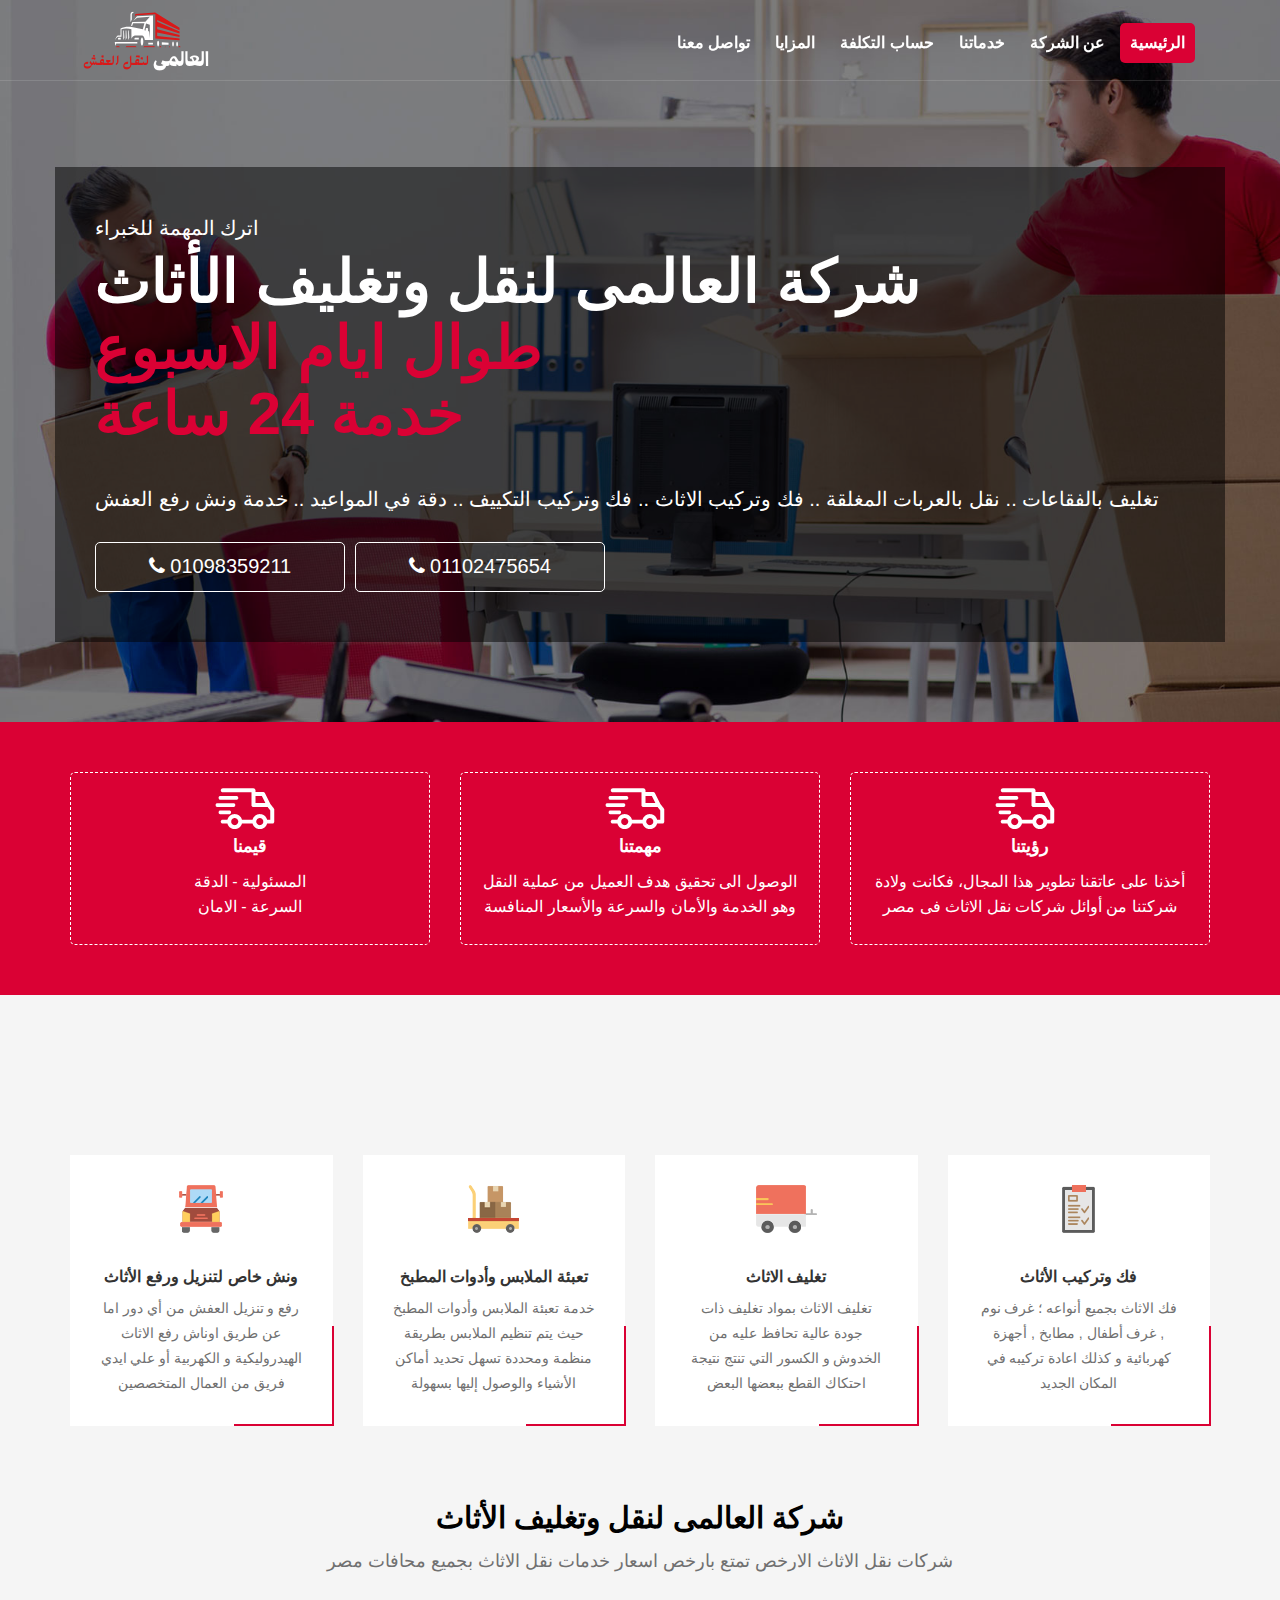
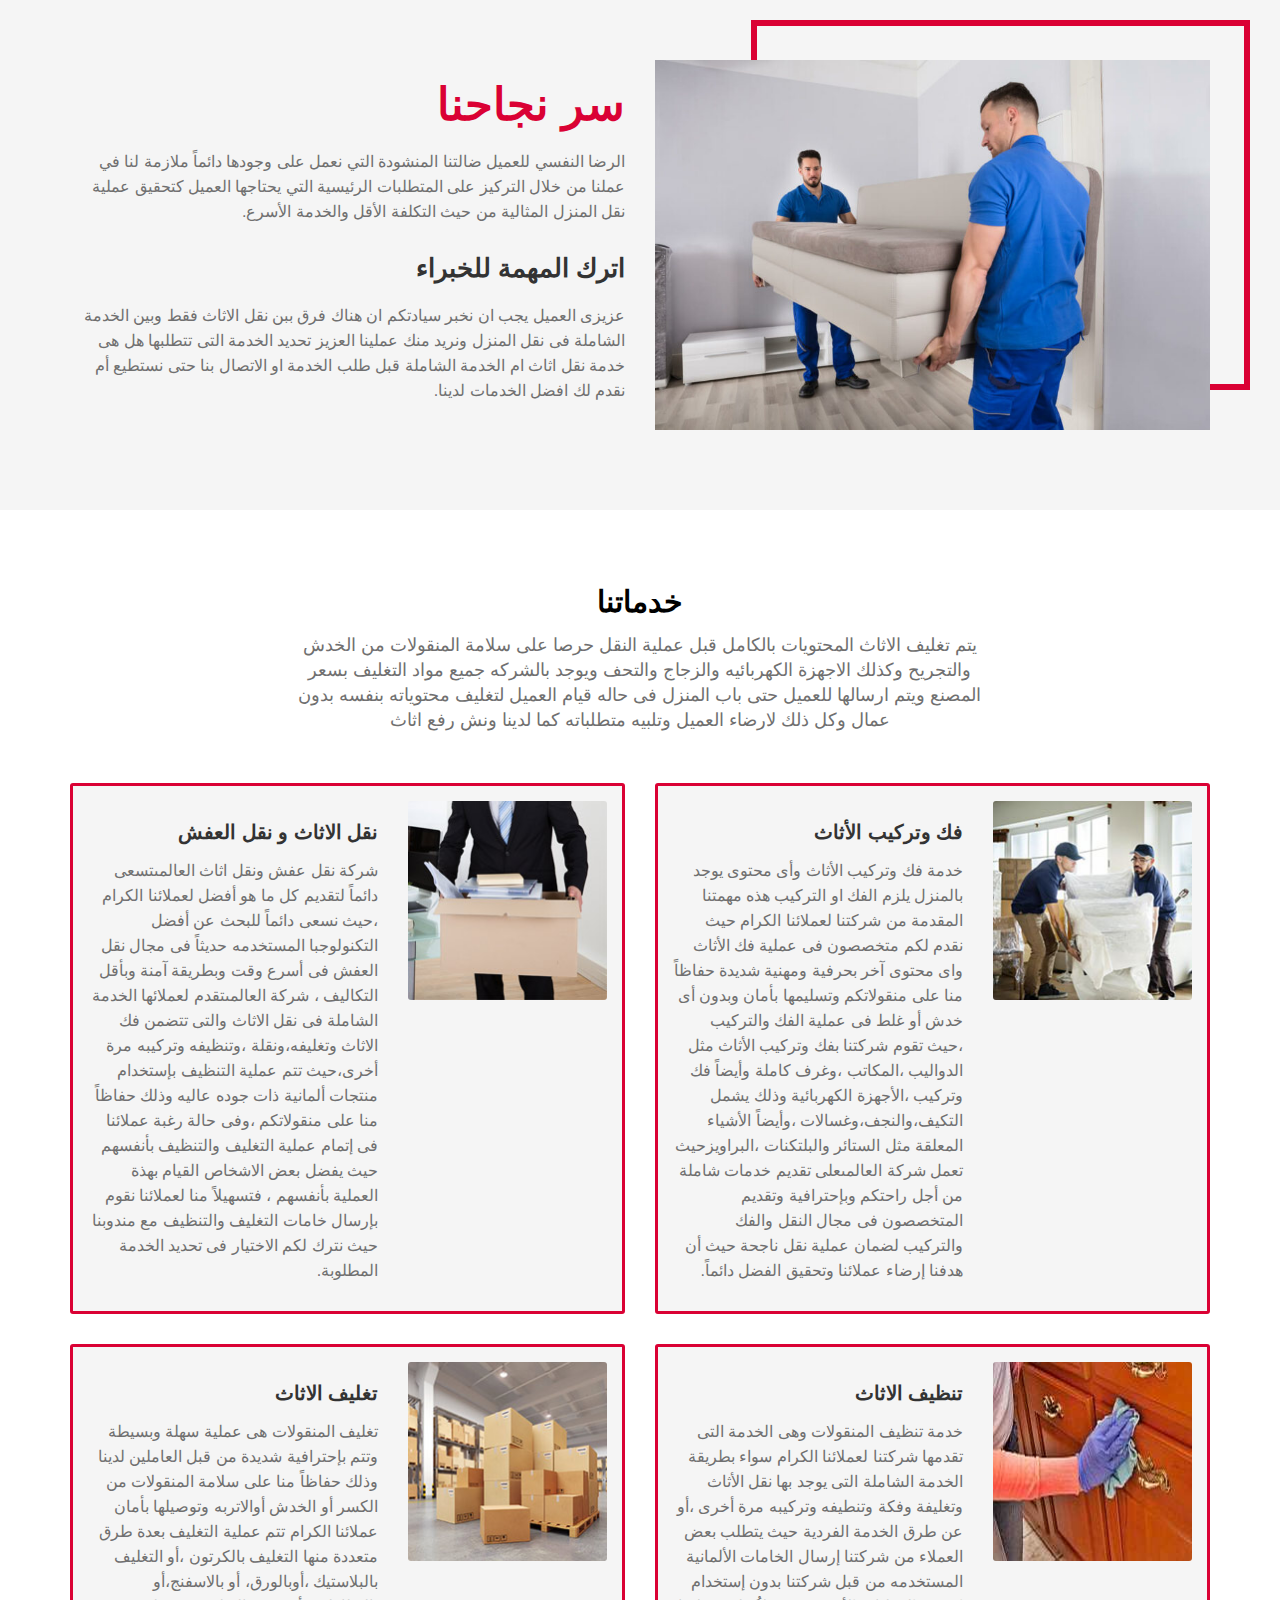
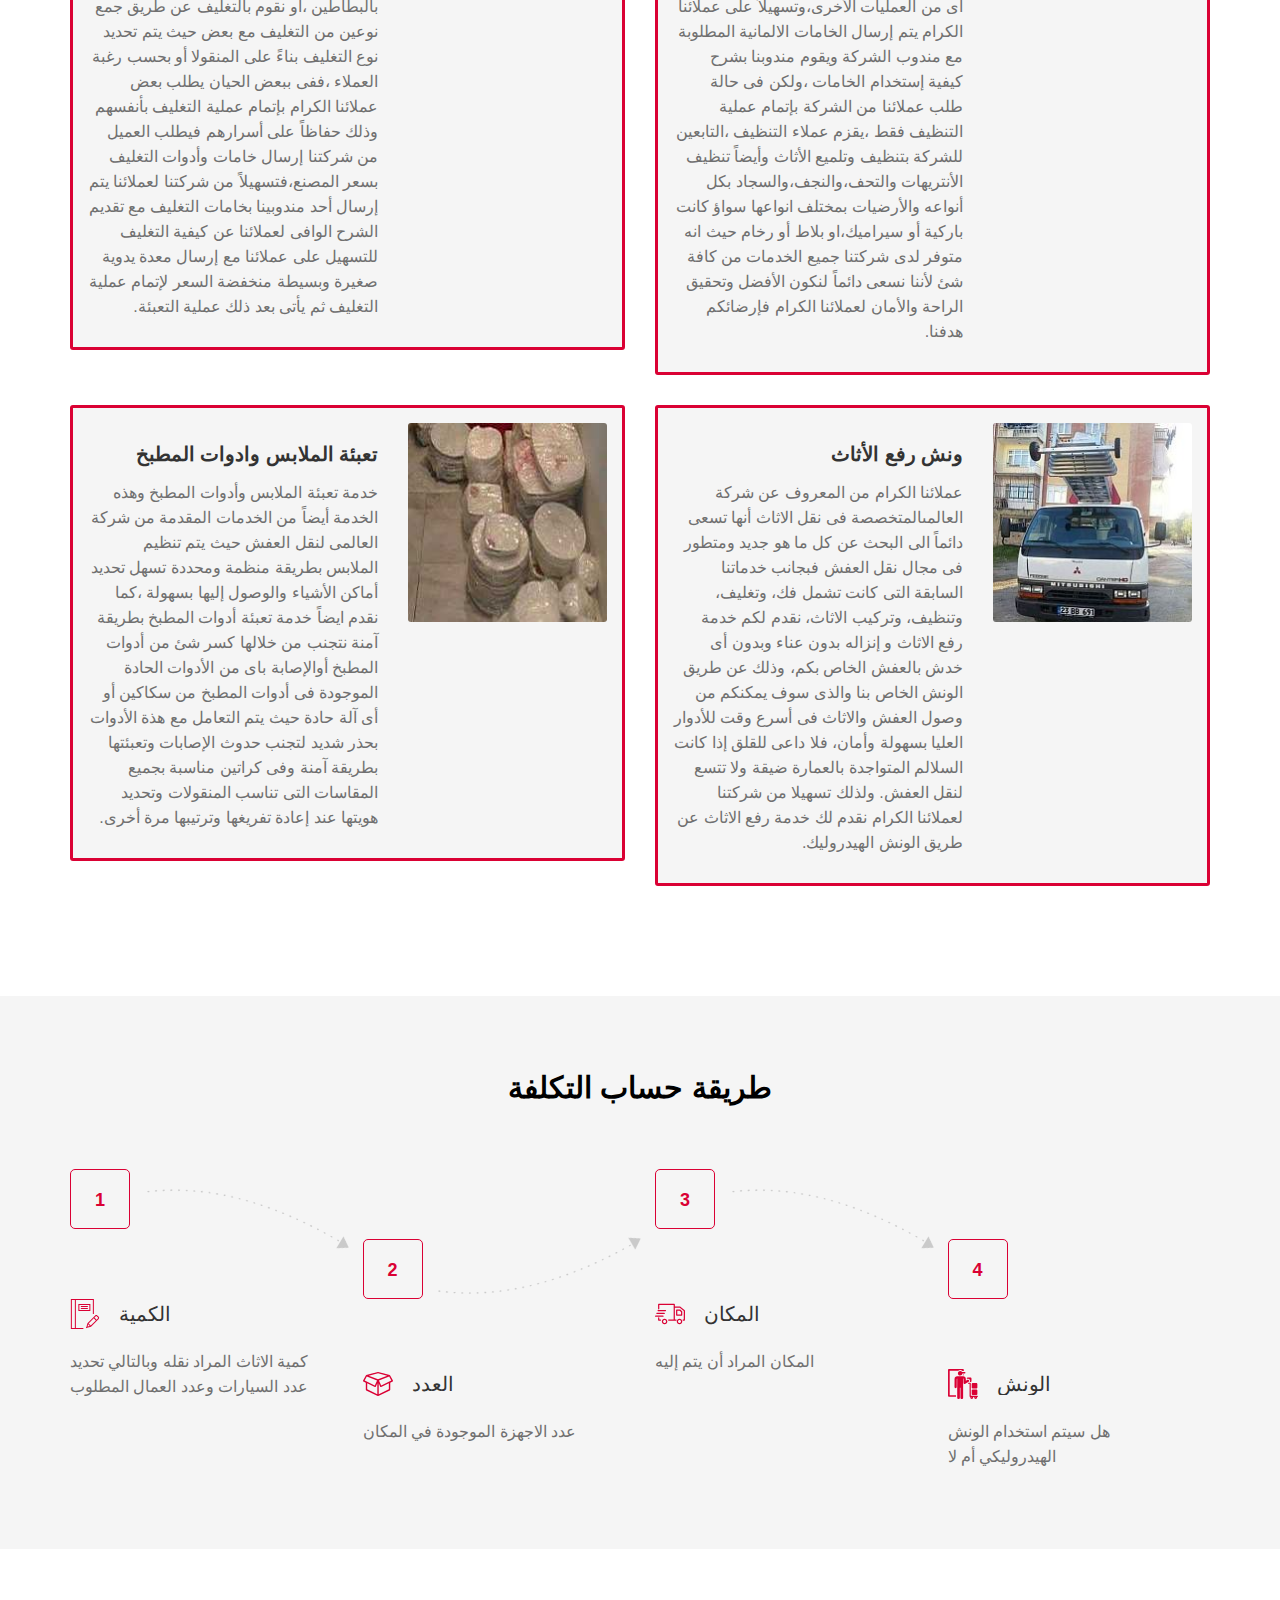
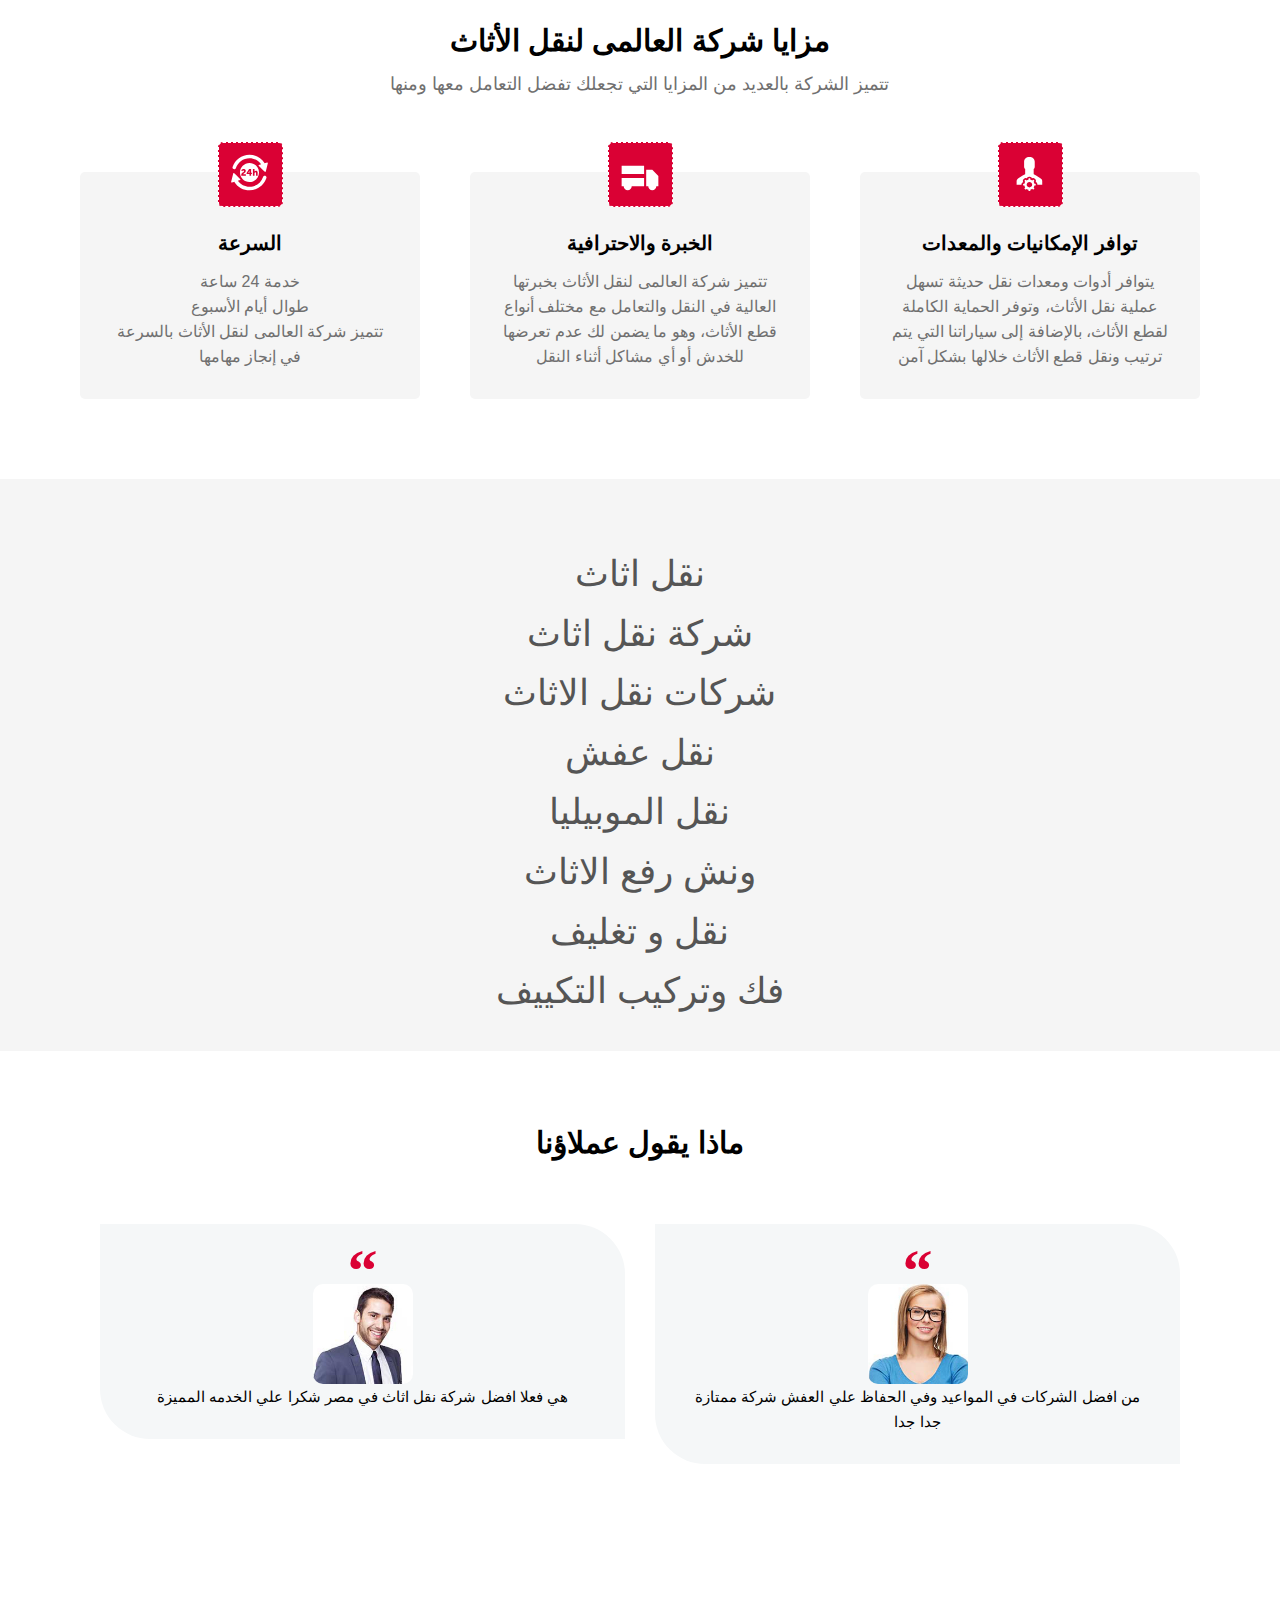
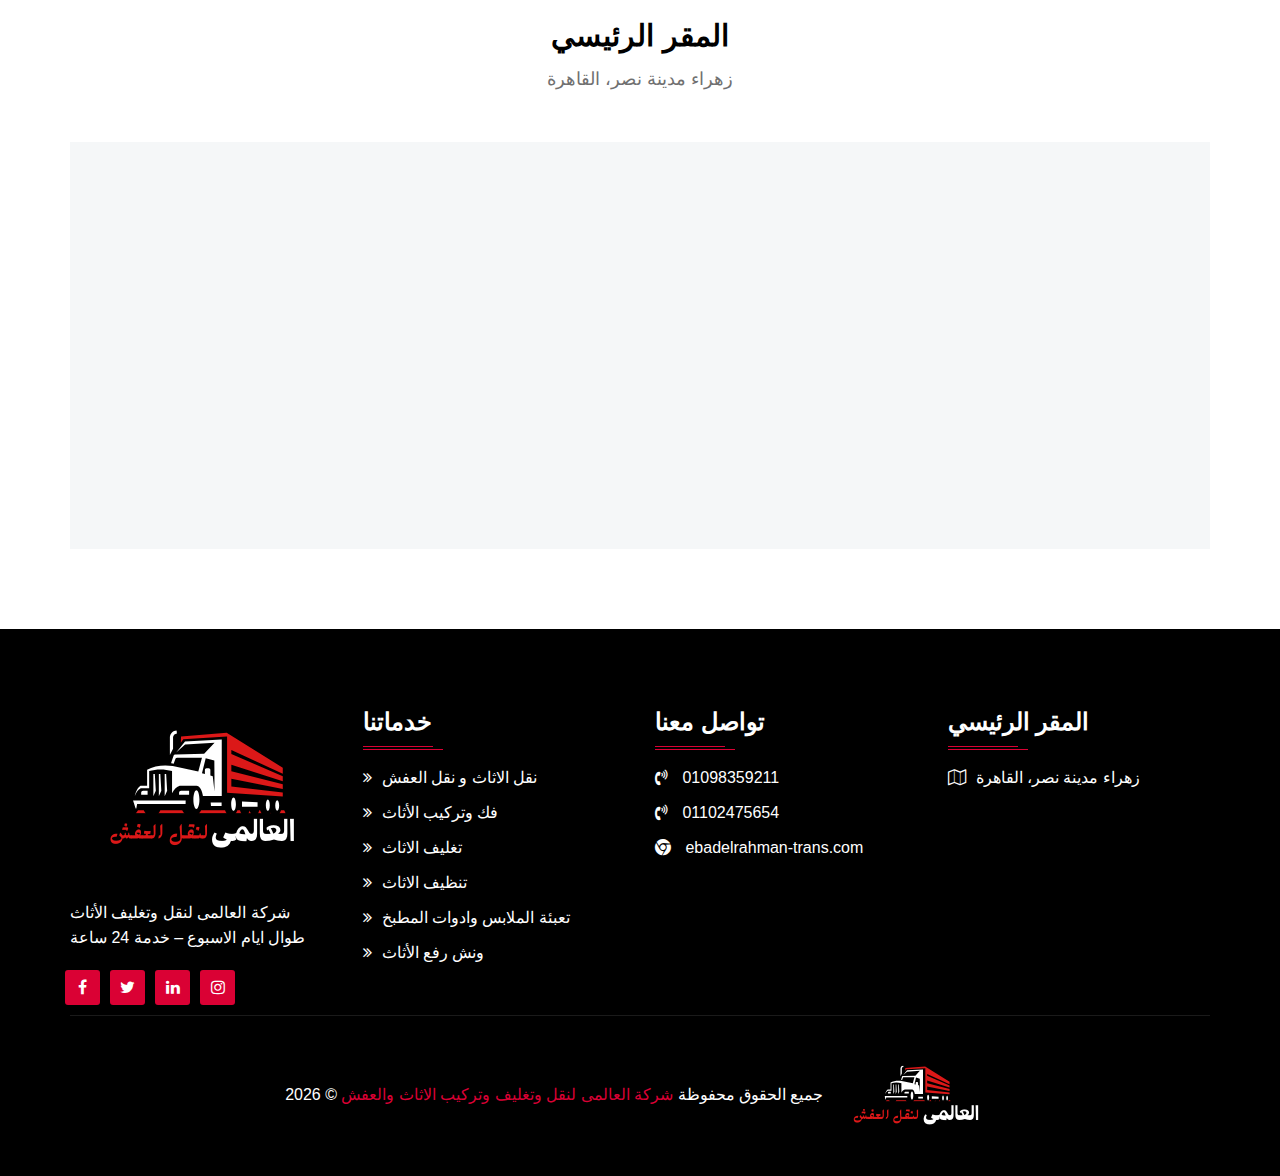
==== index.htm @ f68098e0 "commit" ====
﻿<!DOCTYPE html>
<!--[if IE 8]> <html lang="en" class="ie8 no-js"> <![endif]-->
<!--[if IE 9]> <html lang="en" class="ie9 no-js"> <![endif]-->
<!--[if !IE]><!-->
<html lang="ar">
<!--<![endif]-->
<!-- BEGIN HEAD -->
<head>
    <meta charset="utf-8">
    <title>شركة العالمى لنقل وتغليف الأثاث</title>
    <meta content="width=device-width, initial-scale=1.0" name="viewport">
    <meta name="keywords" content="نقل اثاث, شركة نقل اثاث, شركات نقل اثاث, نقل اثاث مصر, شركة شحن, شركات الشحن, نقل عفش, نقل و تغليف">
    <meta name="description" content="نقل اثاث شركة العالمىمن أوائل الشركات المتخصصة والمدربة على نقل الاثاث باحترافية شديدة لتقديم ما هو أفضل لعملائنا الكرام وتسليم المنقولات بسلام و أمان تام">
    <meta name="author" content="">
    <meta name="MobileOptimized" content="320">
    <!--srart theme style -->
    <link href="css/bootstrap.css" rel="stylesheet" type="text/css">
    <link href="css/bootstrap-datepicker.min.css" rel="stylesheet" type="text/css">
    <link href="css/animate.css" rel="stylesheet" type="text/css">
    <link href="css-1?family=Cairo" rel="stylesheet">
    <link href="css/font-awesome.css" rel="stylesheet" type="text/css">
    <link href="css/fonts.css" rel="stylesheet" type="text/css">
    <link href="js/plugins/owl/owl.carousel.css" rel="stylesheet" type="text/css">
    <link href="js/plugins/magnific_popup/magnific-popup.css" rel="stylesheet" type="text/css">
    <link href="css/style.css" rel="stylesheet" type="text/css">
    <!-- end theme style -->
    <!-- favicon links -->
    <link rel="shortcut icon" type="image/png" href="images/favicon.png">
</head>
<body>
 
  
    <div id="mv_preloader_wrapper">
        <div id="mv_preloader_box">
            <div class="sk-cube-grid">
                <div class="sk-cube sk-cube1"></div>
                <div class="sk-cube sk-cube2"></div>
                <div class="sk-cube sk-cube3"></div>
                <div class="sk-cube sk-cube4"></div>
                <div class="sk-cube sk-cube5"></div>
                <div class="sk-cube sk-cube6"></div>
                <div class="sk-cube sk-cube7"></div>
                <div class="sk-cube sk-cube8"></div>
                <div class="sk-cube sk-cube9"></div>
            </div>
        </div>
    </div>
    <div class="mv_mainwrapper">
        <div class="mv_topheader">
            <div class="container">
                <div class="row">
                    <div class="col-lg-4 col-md-4 col-sm-4 col-xs-12">
                        <div class="mv_logo">
                            <a href="#"><img src="images/logo.png" class="img-responsive" alt="movers-and-packers-logo"></a>
                            <button type="button" class="navbar-toggle collapsed" data-toggle="collapse" data-target="#bs-example-navbar-collapse-1" aria-expanded="false">
                                <span class="sr-only">Toggle navigation</span>
                                <span class="icon-bar"></span>
                                <span class="icon-bar"></span>
                                <span class="icon-bar"></span>
                            </button>
                        </div>
                    </div>
                    <div class="col-lg-8 col-md-8 col-sm-8 col-xs-12">
                        <div class="mv_menu">
                            <div class="collapse navbar-collapse" id="bs-example-navbar-collapse-1">
                                <ul class="nav navbar-nav">
                                    <li><a href='0' class="active">الرئيسية </a></li>
                                    <li><a href='1'>عن الشركة</a></li>
                                    <li><a href='2'>خدماتنا</a></li>
                                    <li><a href='3'>حساب التكلفة</a></li>
                                    <li><a href='4'>المزايا</a></li>
                                    <li><a href='6'>تواصل معنا</a></li>
                                </ul>
                            </div>
                        </div>
                    </div>
                </div>
            </div>
        </div>
        <div class="mv_bindsection" data-scroll-index='0'>
            <div class="mv_mainslider">
                <div class="mv_sliderdata">
                    <div class="container">
                        <div class="mv_sliderdata_inner">
                            <h4>
                                اترك المهمة للخبراء
                            </h4>
                            <h2>شركة العالمى لنقل وتغليف الأثاث<br> <span> طوال ايام الاسبوع<br>خدمة 24 ساعة </span></h2>
                            <p>
                                تغليف بالفقاعات .. نقل بالعربات المغلقة .. فك وتركيب الاثاث ..
                                فك وتركيب التكييف .. دقة في المواعيد .. خدمة ونش رفع العفش
                            </p>
                        </div>
                        <div class="mv_freecall_wrapper">
                            <div class="mv_contactdiv">
                                <span class="mv_transparent_btn"><i class="fa fa-phone"></i> <a href="tel:01098359211">01098359211</a></span>
                                <span class="mv_transparent_btn"><i class="fa fa-phone"></i> <a href="tel:01102475654">01102475654</a></span>
                            </div>
                        </div>
                    </div>
                </div>
            </div>
        </div>
        <div class="banner_sec2">
            <div class="container">
                <div class="row">
                    <div class="col-lg-4 col-md-4 col-sm-4 col-xs-12">
                        <div class="banner_sec_head">
                            <div class="banner_sec">
                                <div class="banner_sec1">
                                    <img src="images/car.png" alt="movers-banner-truck" class="img-responsive">
                                </div>
                                <div class="banner_sec1">
                                    <p>قيمنا</p>
                                </div>
                            </div>
                            <p>
                                المسئولية - الدقة<br>
                                السرعة - الامان
                            </p>
                        </div>
                    </div>
                    <div class="col-lg-4 col-md-4 col-sm-4 col-xs-12">
                        <div class="banner_sec_head">
                            <div class="banner_sec">
                                <div class="banner_sec1">
                                    <img src="images/car.png" alt="movers-banner-airplane" class="img-responsive">
                                </div>
                                <div class="banner_sec1">
                                    <p>مهمتنا</p>
                                </div>
                            </div>
                            <p>
                                الوصول الى تحقيق هدف العميل من عملية النقل وهو الخدمة والأمان والسرعة والأسعار المنافسة
                            </p>
                        </div>
                    </div>
                    <div class="col-lg-4 col-md-4 col-sm-4 col-xs-12">
                        <div class="banner_sec_head">
                            <div class="banner_sec">
                                <div class="banner_sec1">
                                    <img src="images/car.png" alt="movers-banner-ship" class="img-responsive">
                                </div>
                                <div class="banner_sec1">
                                    <p>رؤيتنا</p>
                                </div>
                            </div>
                            <p>
                                أخذنا على عاتقنا تطوير هذا المجال، فكانت ولادة شركتنا من أوائل شركات نقل الاثاث فى مصر
                            </p>
                        </div>
                    </div>
                </div>
            </div>
        </div>
        <div class="mv_banner_section">
            <div class="container">
                <div class="mv_banner_wrapper">
                    <div class="row">
                        <div class="col-lg-3 col-md-3 col-sm-6">
                            <div class="wrapper_sec1">
                                <img src="images/s4.png" alt="movers-shipment2" class="img-responsive">
                                <h2>ونش خاص لتنزيل ورفع الأثاث</h2>
                                <p>رفع و تنزيل العفش من أي دور اما عن طريق اوناش رفع الاثاث الهيدروليكية و الكهربية أو علي ايدي فريق من العمال المتخصصين</p>
                            </div>
                        </div>
                        <div class="col-lg-3 col-md-3 col-sm-6">
                            <div class="wrapper_sec1">
                                <img src="images/s1.png" alt="movers-shipment1" class="img-responsive">
                                <h2>تعبئة الملابس وأدوات المطبخ</h2>
                                <p>خدمة تعبئة الملابس وأدوات المطبخ حيث يتم تنظيم الملابس بطريقة منظمة ومحددة تسهل تحديد أماكن الأشياء والوصول إليها بسهولة</p>
                            </div>
                        </div>
                        <div class="col-lg-3 col-md-3 col-sm-6">
                            <div class="wrapper_sec1">
                                <img src="images/s3.png" alt="movers-shipment3" class="img-responsive">
                                <h2>تغليف الاثاث</h2>
                                <p>تغليف الاثاث بمواد تغليف ذات جودة عالية تحافظ عليه من الخدوش و الكسور التي تنتج نتيجة احتكاك القطع ببعضها البعض</p>
                            </div>
                        </div>
                        <div class="col-lg-3 col-md-3 col-sm-6">
                            <div class="wrapper_sec1">
                                <img src="images/s2.png" alt="movers-shipment4" class="img-responsive">
                                <h2>فك وتركيب الأثاث</h2>
                                <p>فك الاثاث بجميع أنواعه ؛ غرف نوم , غرف أطفال , مطابخ , أجهزة كهربائية و كذلك اعادة تركيبه في المكان الجديد</p>
                            </div>
                        </div>
                    </div>
                </div>
            </div>
        </div>
        <div class="mv_lightgray_wrapper" data-scroll-index='1'>
            <div class="container">
                <div class="row">
                    <div class="col-lg-8 col-md-8 col-sm-12 col-xs-12 col-lg-offset-2 col-md-offset-2">
                        <div class="mv_page_heading">
                            <h3>شركة العالمى لنقل وتغليف الأثاث</h3>
                            <p class="m_b_5">
                                شركات نقل الاثاث الارخص تمتع بارخص اسعار خدمات نقل الاثاث بجميع محافات مصر
                            </p>
                        </div>
                    </div>
                </div>
                <div class="row">
                    <div class="col-lg-6 col-md-6 col-sm-12 col-xs-12">
                        <div class="mv_aboutus1">
                            <h2><span>سر نجاحنا</span></h2>
                            <p>
                                الرضا النفسي للعميل ضالتنا المنشودة التي نعمل على وجودها دائماً ملازمة لنا في عملنا من خلال التركيز على المتطلبات الرئيسية التي يحتاجها العميل كتحقيق عملية نقل المنزل المثالية من حيث التكلفة الأقل والخدمة الأسرع.
                            </p>
                            <h4>اترك المهمة للخبراء</h4>
                            <p>
                                عزيزى العميل يجب ان نخبر سيادتكم ان هناك فرق ببن نقل الاثاث فقط وبين الخدمة الشاملة فى نقل المنزل ونريد منك عملينا العزيز تحديد الخدمة التى تتطلبها هل هى خدمة نقل اثاث ام الخدمة الشاملة قبل طلب الخدمة او الاتصال بنا حتى نستطيع أم نقدم لك افضل الخدمات لدينا.
                            </p>
                        </div>
                    </div>
                    <div class="col-lg-6 col-md-6 col-sm-12 col-xs-12">
                        <div class="mv_aboutus2">
                            <img src="images/about1.jpg" alt="movers-about" class="img-responsive">
                        </div>
                    </div>
                </div>
            </div>
        </div>
        <div class="mv_transparent_wrapper" data-scroll-index='2'>
            <div class="container">
                <div class="row">
                    <div class="col-lg-8 col-md-8 col-sm-12 col-xs-12 col-lg-offset-2 col-md-offset-2">
                        <div class="mv_page_heading">
                            <h3>خدماتنا</h3>
                            <p>يتم تغليف الاثاث  المحتويات بالكامل قبل عملية النقل حرصا على سلامة المنقولات من الخدش والتجريح  وكذلك الاجهزة الكهربائيه والزجاج والتحف ويوجد بالشركه جميع مواد التغليف بسعر المصنع ويتم ارسالها للعميل حتى باب المنزل فى حاله قيام العميل لتغليف محتوياته بنفسه بدون عمال وكل ذلك لارضاء العميل وتلبيه متطلباته كما لدينا ونش رفع اثاث</p>
                        </div>
                    </div>
                </div>
                <div class="row">
                    <div class="col-lg-6 col-md-6 col-sm-12 col-xs-12">
                        <div class="mv_services_div">
                            <div class="col-lg-5 col-md-5 col-sm-5">
                                <div class="mv_service_img">
                                    <img src="images/service1.jpg" class="img-responsive" alt="movers-service1">
                                </div>
                            </div>
                            <div class="col-lg-7 col-md-7 col-sm-7">
                                <div class="mv_service_content">
                                    <h3>نقل الاثاث و نقل العفش</h3>
                                    <p>شركة نقل عفش ونقل اثاث العالمىتسعى دائماً لتقديم كل ما هو أفضل لعملائنا الكرام ،حيث نسعى دائماً للبحث عن أفضل التكنولوجبا المستخدمه حديثاً فى مجال نقل العفش فى أسرع وقت وبطريقة آمنة وبأقل التكاليف ، شركة العالمىتقدم لعملائها الخدمة الشاملة فى نقل الاثاث والتى تتضمن فك الاثاث وتغليفه،ونقلة ،وتنظيفه وتركيبه مرة أخرى،حيث تتم عملية التنظيف بإستخدام منتجات ألمانية ذات جوده عاليه وذلك حفاظاً منا على منقولاتكم ،وفى حالة رغبة عملائنا فى إتمام عملية التغليف والتنظيف بأنفسهم حيث يفضل بعض الاشخاص القيام بهذة العملية بأنفسهم ، فتسهيلاً منا لعملائنا نقوم بإرسال خامات التغليف والتنظيف مع مندوبنا حيث نترك لكم الاختيار فى تحديد الخدمة المطلوبة.</p>
                                </div>
                            </div>
                        </div>
                    </div>
                    <div class="col-lg-6 col-md-6 col-sm-12 col-xs-12">
                        <div class="mv_services_div">
                            <div class="col-lg-5 col-md-5 col-sm-5">
                                <div class="mv_service_img">
                                    <img src="images/service2.jpg" class="img-responsive" alt="movers-service2">
                                </div>
                            </div>
                            <div class="col-lg-7 col-md-7 col-sm-7">
                                <div class="mv_service_content">
                                    <h3>فك وتركيب الأثاث</h3>
                                    <p>
                                        خدمة فك وتركيب الأثاث وأى محتوى يوجد بالمنزل يلزم الفك او التركيب هذه مهمتنا المقدمة من شركتنا لعملائنا الكرام حيث نقدم لكم متخصصون فى عملية فك الأثاث واى محتوى آخر بحرفية ومهنية شديدة حفاظاً منا على منقولاتكم وتسليمها بأمان وبدون أى خدش أو غلط فى عملية الفك والتركيب ،حيث تقوم شركتنا بفك وتركيب الأثاث مثل الدواليب ،المكاتب ،وغرف كاملة وأيضاً فك وتركيب ،الأجهزة الكهربائية وذلك يشمل التكيف،والنجف،وغسالات ،وأيضاً الأشياء المعلقة مثل الستائر والبلتكنات ،البراويزحيث تعمل شركة العالمىعلى تقديم خدمات شاملة من أجل راحتكم وبإحترافية وتقديم المتخصصون فى مجال النقل والفك والتركيب لضمان عملية نقل ناجحة حيث أن هدفنا إرضاء عملائنا وتحقيق الفضل دائماً.
                                    </p>
                                </div>
                            </div>
                        </div>
                    </div>
                    <div class="col-lg-6 col-md-6 col-sm-12 col-xs-12">
                        <div class="mv_services_div mb_3 ">
                            <div class="col-lg-5 col-md-5 col-sm-5">
                                <div class="mv_service_img">
                                    <img src="images/service3.jpg" class="img-responsive" alt="movers-service3">
                                </div>
                            </div>
                            <div class="col-lg-7 col-md-7 col-sm-7">
                                <div class="mv_service_content">
                                    <h3>تغليف الاثاث</h3>
                                    <p>
                                        تغليف المنقولات هى عملية سهلة وبسيطة وتتم بإحترافية شديدة من قبل العاملين لدينا وذلك حفاظاً منا على سلامة المنقولات من الكسر أو الخدش أوالاتربه وتوصيلها بأمان عملائنا الكرام تتم عملية التغليف بعدة طرق متعددة منها التغليف بالكرتون ،أو التغليف بالبلاستيك ،أوبالورق، أو بالاسفنج،أو بالبطاطين ،أو نقوم بالتغليف عن طريق جمع نوعين من التغليف مع بعض حيث يتم تحديد نوع التغليف بناءً على المنقولا أو بحسب رغبة العملاء ،ففى ببعض الحيان يطلب بعض عملائنا الكرام بإتمام عملية التغليف بأنفسهم وذلك حفاظاً على أسرارهم فيطلب العميل من شركتنا إرسال خامات وأدوات التغليف بسعر المصنع،فتسهيلاً من شركتنا لعملائنا يتم إرسال أحد مندوبينا بخامات التغليف مع تقديم الشرح الوافى لعملائنا عن كيفية التغليف للتسهيل على عملائنا مع إرسال معدة يدوية صغيرة وبسيطة منخفضة السعر لإتمام عملية التغليف ثم يأتى بعد ذلك عملية التعبئة.
                                    </p>
                                </div>
                            </div>
                        </div>
                    </div>
                    <div class="col-lg-6 col-md-6 col-sm-12 col-xs-12">
                        <div class="mv_services_div mb_3">
                            <div class="col-lg-5 col-md-5 col-sm-5">
                                <div class="mv_service_img">
                                    <img src="images/service4.jpg" class="img-responsive" alt="movers-service4">
                                </div>
                            </div>
                            <div class="col-lg-7 col-md-7 col-sm-7">
                                <div class="mv_service_content">
                                    <h3>تنظيف الاثاث</h3>
                                    <p>
                                        خدمة تنظيف المنقولات وهى الخدمة التى تقدمها شركتنا لعملائنا الكرام سواء بطريقة الخدمة الشاملة التى يوجد بها نقل الأثاث وتغليفة وفكة وتنطيفه وتركيبه مرة أخرى ،أو عن طرق الخدمة الفردية حيث يتطلب بعض العملاء من شركتنا إرسال الخامات الألمانية المستخدمه من قبل شركتنا بدون إستخدام اى من العمليات الأخرى،وتسهيلاُ على عملائنا الكرام يتم إرسال الخامات الالمانية المطلوبة مع مندوب الشركة ويقوم مندوبنا بشرح كيفية إستخدام الخامات ،ولكن فى حالة طلب عملائنا من الشركة بإتمام عملية التنظيف فقط ،يقزم عملاء التنظيف ،التابعين للشركة بتنظيف وتلميع الأثاث وأيضاً تنظيف الأنتريهات والتحف،والنجف،والسجاد بكل أنواعه والأرضيات بمختلف انواعها سواؤ كانت باركية أو سيراميك،او بلاط أو رخام حيث انه متوفر لدى شركتنا جميع الخدمات من كافة شئ لأننا نسعى دائماً لنكون الأفضل وتحقيق الراحة والأمان لعملائنا الكرام فإرضائكم هدفنا.
                                    </p>
                                </div>
                            </div>
                        </div>
                    </div>
                    <div class="col-lg-6 col-md-6 col-sm-12 col-xs-12">
                        <div class="mv_services_div mb_3">
                            <div class="col-lg-5 col-md-5 col-sm-5">
                                <div class="mv_service_img">
                                    <img src="images/service5.jpg" class="img-responsive" alt="movers-service4">
                                </div>
                            </div>
                            <div class="col-lg-7 col-md-7 col-sm-7">
                                <div class="mv_service_content">
                                    <h3>تعبئة الملابس وادوات المطبخ</h3>
                                    <p>
                                        خدمة تعبئة الملابس وأدوات المطبخ وهذه الخدمة أيضاً من الخدمات المقدمة من شركة العالمى لنقل العفش حيث يتم تنظيم الملابس بطريقة منظمة ومحددة تسهل تحديد أماكن الأشياء والوصول إليها بسهولة ،كما نقدم ايضاً خدمة تعبئة أدوات المطبخ بطريقة آمنة نتجنب من خلالها كسر شئ من أدوات المطبخ أوالإصابة باى من الأدوات الحادة الموجودة فى أدوات المطبخ من سكاكين أو أى آلة حادة حيث يتم التعامل مع هذة الأدوات بحذر شديد لتجنب حدوث الإصابات وتعبئتها بطريقة آمنة وفى كراتين مناسبة بجميع المقاسات التى تناسب المنقولات وتحديد هويتها عند إعادة تفريغها وترتيبها مرة أخرى.
                                    </p>
                                </div>
                            </div>
                        </div>
                    </div>
                    <div class="col-lg-6 col-md-6 col-sm-12 col-xs-12">
                        <div class="mv_services_div mb_3">
                            <div class="col-lg-5 col-md-5 col-sm-5">
                                <div class="mv_service_img">
                                    <img src="images/service6.jpg" class="img-responsive" alt="movers-service4">
                                </div>
                            </div>
                            <div class="col-lg-7 col-md-7 col-sm-7">
                                <div class="mv_service_content">
                                    <h3>ونش رفع الأثاث</h3>
                                    <p>
                                        عملائنا الكرام من المعروف عن شركة العالمىالمتخصصة فى نقل الاثاث أنها تسعى دائماً الى البحث عن كل ما هو جديد ومتطور فى مجال نقل العفش فبجانب خدماتنا السابقة التى كانت تشمل فك، وتغليف، وتنظيف، وتركيب الاثاث، نقدم لكم خدمة رفع الاثاث و إنزاله بدون عناء وبدون أى خدش بالعفش الخاص بكم، وذلك عن طريق الونش الخاص بنا والذى سوف يمكنكم من وصول العفش والاثاث فى أسرع وقت للأدوار العليا بسهولة وأمان، فلا داعى للقلق إذا كانت السلالم المتواجدة بالعمارة ضيقة ولا تتسع لنقل العفش. ولذلك تسهيلا من شركتنا لعملائنا الكرام نقدم لك خدمة رفع الاثاث عن طريق الونش الهيدروليك.
                                    </p>
                                </div>
                            </div>
                        </div>
                    </div>
                </div>
            </div>
        </div>
        <div class="mv_bindsection" data-scroll-index='3'>
            <div class="mv_lightgray_wrapper">
                <div class="container">
                    <div class="row">
                        <div class="col-lg-8 col-md-8 col-sm-12 col-xs-12 col-lg-offset-2 col-md-offset-2">
                            <div class="mv_page_heading">
                                <h3>طريقة حساب التكلفة</h3>
                            </div>
                        </div>
                    </div>
                    <div class="row">
                        <div class="col-lg-3 col-md-3 col-sm-6 col-xs-12 mv_process">
                            <div class="mv_process_innerdiv">
                                <div class="mv_numberdiv mn_no1">
                                    1
                                    <img src="images/line_down.png" alt="movers-process1" class="img-responsive">
                                </div>
                                <div class="clearfix"></div>
                                <div class="mv_sec_bg">
                                    <span>
                                        <svg xmlns="http://www.w3.org/2000/svg" x="0px" y="0px" viewbox="0 0 60 60" width="30px" height="30px">
                                            <g>
                                                <path d="M57.407,35.724l-2.85-2.85c-1.164-1.164-3.057-1.162-4.221,0L34.946,48.265l-2.121,7.779l-0.519,0.519
											c-0.388,0.388-0.389,1.014-0.006,1.405l-0.005,0.02l0.019-0.005c0.194,0.191,0.446,0.288,0.699,0.288
											c0.256,0,0.512-0.098,0.707-0.293l0.52-0.52l7.778-2.121l15.39-15.391C58.572,38.781,58.572,36.888,57.407,35.724z M37.255,48.784
											l10.243-10.243l4.243,4.243L41.498,53.027L37.255,48.784z M36.352,50.71l3.22,3.22l-4.428,1.208L36.352,50.71z M55.993,38.531
											l-2.839,2.839l-4.243-4.242l2.839-2.839c0.385-0.385,1.01-0.384,1.394-0.001l2.85,2.85C56.378,37.521,56.378,38.147,55.993,38.531z
											"></path>
                                                <path d="M11.719,2h34v28h2V0h-36h-10v60h10h15v-2h-15V2z M3.719,58V2h6v56H3.719z"></path>
                                                <path d="M40.719,24V10h-24v14H40.719z M18.719,12h20v10h-20V12z"></path>
                                                <rect x="21.719" y="14" width="14" height="2"></rect>
                                                <rect x="21.719" y="18" width="14" height="2"></rect>
                                            </g>
                                        </svg>
                                    </span>
                                    <h3>الكمية</h3>
                                    <p>كمية الاثاث المراد نقله وبالتالي تحديد عدد السيارات وعدد العمال المطلوب</p>
                                </div>
                            </div>
                        </div>
                        <div class="col-lg-3 col-md-3 col-sm-6 col-xs-12 mv_process">
                            <div class="mv_process_innerdiv">
                                <div class="mv_numberdiv mn_no2">
                                    2
                                    <img src="images/line_up.png" alt="movers-process2" class="img-responsive">
                                </div>
                                <div class="clearfix"></div>
                                <div class="mv_sec_bg">
                                    <span>
                                        <svg xmlns="http://www.w3.org/2000/svg" x="0px" y="0px" viewbox="0 0 491 491" width="30px" height="30px">
                                            <path d="M489.658,189.942l-45.205-85.169c-1.534-2.889-4.147-4.877-7.108-5.693c-0.02-0.005-0.032-0.012-0.053-0.018L248.97,48.229
										c-1.958-0.527-4.021-0.53-5.98-0.004L53.721,99.058c-0.021,0.006-0.035,0.013-0.057,0.019c-2.966,0.814-5.583,2.804-7.118,5.696
										L1.342,189.942c-1.473,2.776-1.746,6.034-0.756,9.016c0.99,2.982,3.158,5.43,5.999,6.772l39.331,18.592v116.344
										c0,4.414,2.526,8.439,6.502,10.356l188.557,91.002c1.584,0.765,3.293,1.143,4.997,1.143c1.691,0,3.372-0.389,4.927-1.127
										c0.025-0.006,0.049-0.005,0.072-0.017l188.557-91.002c3.976-1.918,6.502-5.942,6.502-10.356V224.332c0-0.15-0.017-0.297-0.022-0.445
										l38.408-18.156c2.841-1.343,5.009-3.79,5.999-6.772C491.404,195.975,491.131,192.719,489.658,189.942z M245.965,71.241
										l150.587,40.647L245.5,167.87L94.52,111.916L245.965,71.241z M62.144,124.445l167.892,62.223l-36.977,81.771L27.306,190.085
										L62.144,124.445z M68.916,333.447v-98.252l124.887,59.035c1.552,0.734,3.232,1.104,4.915,1.104c1.341,0,2.685-0.234,3.968-0.706
										c2.895-1.064,5.24-3.246,6.511-6.056l25.276-55.896v180.673L68.916,333.447z M423.029,333.447l-165.557,79.902V234.767
										l24.331,53.805c1.271,2.81,3.616,4.991,6.511,6.056c1.283,0.472,2.627,0.706,3.968,0.706c1.684,0,3.363-0.369,4.915-1.104
										l125.832-59.482V333.447z M297.941,268.438l-36.978-81.771l167.892-62.223l34.839,65.64L297.941,268.438z"></path>
                                        </svg>
                                    </span>
                                    <h3>العدد</h3>
                                    <p>عدد الاجهزة الموجودة في المكان</p>
                                </div>
                            </div>
                        </div>
                        <div class="col-lg-3 col-md-3 col-sm-6 col-xs-12 mv_process">
                            <div class="mv_process_innerdiv">
                                <div class="mv_numberdiv mn_no1">
                                    3
                                    <img src="images/line_down.png" alt="movers-process3" class="img-responsive">
                                </div>
                                <div class="clearfix"></div>
                                <div class="mv_sec_bg">
                                    <span>
                                        <svg xmlns="http://www.w3.org/2000/svg" x="0px" y="0px" viewbox="0 0 491.1 491.1" width="30px" height="30px">
                                            <path transform="translate(0 -540.36)" d="M401.5,863.31c-12,0-23.4,4.7-32,13.2c-8.6,8.6-13.4,19.8-13.4,31.8s4.7,23.2,13.4,31.8
										c8.7,8.5,20,13.2,32,13.2c24.6,0,44.6-20.2,44.6-45S426.1,863.31,401.5,863.31z M401.5,933.31c-13.8,0-25.4-11.4-25.4-25
										s11.6-25,25.4-25c13.6,0,24.6,11.2,24.6,25S415.1,933.31,401.5,933.31z M413.1,713.41c-1.8-1.7-4.2-2.6-6.7-2.6h-51.3
										c-5.5,0-10,4.5-10,10v82c0,5.5,4.5,10,10,10h81.4c5.5,0,10-4.5,10-10v-54.9c0-2.8-1.2-5.5-3.3-7.4L413.1,713.41z M426.5,792.81
										h-61.4v-62.1h37.4l24,21.6V792.81z M157.3,863.31c-12,0-23.4,4.7-32,13.2c-8.6,8.6-13.4,19.8-13.4,31.8s4.7,23.2,13.4,31.8
										c8.7,8.5,20,13.2,32,13.2c24.6,0,44.6-20.2,44.6-45S181.9,863.31,157.3,863.31z M157.3,933.31c-13.8,0-25.4-11.4-25.4-25
										s11.6-25,25.4-25c13.6,0,24.6,11.2,24.6,25S170.9,933.31,157.3,933.31z M90.6,875.61H70.5v-26.6c0-5.5-4.5-10-10-10s-10,4.5-10,10
										v36.6c0,5.5,4.5,10,10,10h30.1c5.5,0,10-4.5,10-10S96.1,875.61,90.6,875.61z M141.3,821.11c0-5.5-4.5-10-10-10H10
										c-5.5,0-10,4.5-10,10s4.5,10,10,10h121.3C136.8,831.11,141.3,826.71,141.3,821.11z M30.3,785.01l121.3,0.7c5.5,0,10-4.4,10.1-9.9
										c0.1-5.6-4.4-10.1-9.9-10.1l-121.3-0.7c-0.1,0-0.1,0-0.1,0c-5.5,0-10,4.4-10,9.9C20.3,780.51,24.8,785.01,30.3,785.01z M50.7,739.61
										H172c5.5,0,10-4.5,10-10s-4.5-10-10-10H50.7c-5.5,0-10,4.5-10,10S45.2,739.61,50.7,739.61z M487.4,726.11L487.4,726.11l-71.6-59.3
										c-1.8-1.5-4-2.3-6.4-2.3h-84.2v-36c0-5.5-4.5-10-10-10H60.5c-5.5,0-10,4.5-10,10v73.2c0,5.5,4.5,10,10,10s10-4.5,10-10v-63.2h234.8
										v237.1h-82c-5.5,0-10,4.5-10,10s4.5,10,10,10h122.1c5.5,0,10-4.5,10-10s-4.5-10-10-10h-20.1v-191.1h80.6l65.2,54l-0.7,136.9H460
										c-5.5,0-10,4.5-10,10s4.5,10,10,10h20.3c5.5,0,10-4.4,10-9.9l0.8-151.6C491,730.91,489.7,728.01,487.4,726.11z"></path>
                                        </svg>
                                    </span>
                                    <h3>المكان</h3>
                                    <p>المكان المراد أن يتم  إليه</p>
                                </div>
                            </div>
                        </div>
                        <div class="col-lg-3 col-md-3 col-sm-6 col-xs-12 mv_process">
                            <div class="mv_process_innerdiv">
                                <div class="mv_numberdiv mn_no2">
                                    4
                                </div>
                                <div class="clearfix"></div>
                                <div class="mv_sec_bg">
                                    <span>
                                        <svg xmlns="http://www.w3.org/2000/svg" x="0px" y="0px" viewbox="0 0 299.066 299.066" width="30px" height="30px">
                                            <g id="XMLID_1291_">
                                                <g>
                                                    <g>
                                                        <path d="M151.339,63.214c2.213,0,4.376,0.214,6.479,0.606v-8.174h-7.088c-1.299,2.759-2.98,5.303-4.972,7.568H151.339z"></path>
                                                        <path d="M16.963,16.624h84.746c5.477-4.302,12.371-6.877,19.86-6.877c8.784,0,16.755,3.537,22.573,9.258h13.677V8.312
													c0-4.59-3.721-8.312-8.312-8.312H8.651C4.06,0,0.339,3.722,0.339,8.312V269.07c0,4.59,3.721,8.312,8.312,8.312h70.97v-16.624
													H16.963V16.624z"></path>
                                                        <path d="M217.413,106.681c4.818,7.73,3.908,17.403-1.572,24.071h7.896c5.791,0,10.484-4.694,10.484-10.485V94.832
													c0-5.791-4.694-10.484-10.484-10.484h-25.435c-5.791,0-10.485,4.694-10.485,10.484v5.925
													C199.726,93.333,211.846,97.75,217.413,106.681z"></path>
                                                        <path d="M209.302,111.738c-3.249-5.212-10.11-6.808-15.327-3.556l-16.208,10.103l-0.099-19.712
													c-0.072-14.446-11.884-26.198-26.33-26.198c-7.359,0-52.458,0-59.729,0c-14.446,0-26.257,11.752-26.33,26.198l-0.411,81.738
													c-0.031,6.144,4.925,11.151,11.07,11.182c0.019,0,0.038,0,0.057,0c6.041,0,11.094-4.894,11.125-11.07l0.411-81.738
													c0.01-2.062,1.591-4.057,4.296-4.057l0.005,191.088c0,7.373,5.976,13.352,13.351,13.352c7.298,0,13.351-5.957,13.351-13.351
													v-97.558h5.765v97.556c0,7.374,5.977,13.352,13.351,13.352c7.374,0,13.351-5.978,13.351-13.352c0,0-0.242-95.283-0.242-191.087
													h0.579c2.237,0,4.066,1.82,4.078,4.057l0.199,39.64c0.044,8.707,9.651,13.975,17.011,9.386l33.119-20.645
													C210.961,123.814,212.553,116.952,209.302,111.738z"></path>
                                                        <path d="M140.689,29.074c-4.144-6.133-11.161-10.166-19.12-10.166c-12.739,0-23.059,10.327-23.059,23.059
													c0,12.733,10.322,23.059,23.059,23.059c11.664,0,21.382-8.676,22.859-20.065c10.329,0,11.722,0,22.315,0
													c4.216,0,7.634-3.418,7.634-7.634c0-4.216-3.418-7.634-7.634-7.634c-8.936,0-16.748,0-25.656,0
													C140.955,29.485,140.826,29.277,140.689,29.074z"></path>
                                                        <path d="M247.972,259.697h33.316c6.259,0,11.333-5.075,11.333-11.333v-33.316c0-6.259-5.074-11.333-11.333-11.333h-33.316
													c-6.259,0-11.333,5.074-11.333,11.333v33.316C236.639,254.623,241.713,259.697,247.972,259.697z"></path>
                                                        <path d="M247.972,194.613h33.316c6.259,0,11.333-5.074,11.333-11.333v-33.317c0-6.259-5.074-11.333-11.333-11.333h-33.316
													c-6.259,0-11.333,5.074-11.333,11.333v33.317C236.639,189.538,241.713,194.613,247.972,194.613z"></path>
                                                        <path d="M292.622,266.024h-65.343V142.058c0-3.373-2.734-6.107-6.107-6.107h-16.488c-3.373,0-6.107,2.734-6.107,6.107
													c0,3.373,2.735,6.107,6.107,6.107h10.381v123.967c0,3.373,2.735,6.107,6.107,6.107h2.078c-0.853,1.862-1.332,3.929-1.332,6.107
													c0,8.117,6.603,14.721,14.721,14.721c8.117,0,14.721-6.603,14.721-14.721c0-2.178-0.479-4.245-1.332-6.107h12.305
													c-0.853,1.862-1.332,3.929-1.332,6.107c0,8.117,6.603,14.721,14.721,14.721s14.721-6.603,14.721-14.721
													c0-2.178-0.479-4.245-1.332-6.107h3.511c3.373,0,6.107-2.734,6.107-6.107C298.729,268.758,295.995,266.024,292.622,266.024z
													 M236.639,286.852c-1.382,0-2.507-1.125-2.507-2.507c0-1.383,1.125-2.507,2.507-2.507s2.507,1.125,2.507,2.507
													C239.146,285.728,238.021,286.852,236.639,286.852z M275.722,286.852c-1.382,0-2.507-1.125-2.507-2.507
													c0-1.383,1.124-2.507,2.507-2.507s2.507,1.125,2.507,2.507C278.229,285.728,277.104,286.852,275.722,286.852z"></path>
                                                    </g>
                                                </g>
                                            </g>
                                        </svg>
                                    </span>
                                    <h3>الونش</h3>
                                    <p>هل سيتم استخدام الونش الهيدروليكي أم لا</p>
                                </div>
                            </div>
                        </div>
                    </div>
                </div>
            </div>
        </div>
        <div class="mv_transparent_wrapper our_reasons" data-scroll-index='4'>
            <div class="container">
                <div class="row">
                    <div class="col-lg-8 col-md-8 col-sm-12 col-xs-12 col-lg-offset-2 col-md-offset-2">
                        <div class="mv_page_heading">
                            <h3>مزايا شركة العالمى لنقل الأثاث</h3>
                            <p>تتميز الشركة بالعديد من المزايا التي تجعلك تفضل التعامل معها ومنها</p>
                        </div>
                    </div>
                </div>
                <div class="row">
                    <div class="col-lg-12 col-md-12 col-sm-12 col-xs-12">
                        <div class="row">
                            <div class="col-lg-4 col-md-6 col-sm-6 col-xs-12">
                                <div class="mv_best_service">
                                    <div class="mv_bestservice_icon">
                                        <span>
                                            <svg width="37px" height="37px"><path fill-rule="evenodd" fill="rgb(255, 255, 255)" d="M34.971,22.202 C35.454,22.669 35.624,23.374 35.415,24.014 C33.086,31.132 26.383,36.289 18.503,36.289 C12.393,36.289 6.804,33.202 3.546,28.128 C3.406,27.909 3.143,27.804 2.893,27.875 L0.891,28.446 C0.456,28.570 0.050,28.177 0.160,27.738 L1.892,20.850 L2.233,19.488 C2.342,19.049 2.886,18.893 3.211,19.208 L4.906,20.850 L9.322,25.126 C9.647,25.441 9.510,25.989 9.075,26.113 L6.863,26.745 C9.513,30.495 13.820,32.763 18.503,32.763 C24.823,32.763 30.194,28.631 32.057,22.926 C32.463,21.683 34.000,21.263 34.940,22.172 L34.971,22.202 ZM33.691,9.237 C30.465,3.947 24.754,0.709 18.503,0.709 C10.616,0.709 3.919,5.866 1.590,12.985 C1.381,13.625 1.551,14.329 2.035,14.797 L2.065,14.827 C3.005,15.736 4.542,15.316 4.948,14.073 C6.810,8.367 12.178,4.235 18.503,4.235 C23.180,4.235 27.486,6.499 30.136,10.248 L27.925,10.879 C27.490,11.004 27.352,11.552 27.677,11.867 L32.099,16.149 L33.794,17.791 C34.119,18.105 34.663,17.950 34.773,17.511 L35.113,16.149 L36.840,9.255 C36.950,8.816 36.544,8.423 36.109,8.547 L33.691,9.237 ZM18.211,17.196 L17.216,18.707 L17.216,18.725 L18.497,18.725 L18.497,17.251 C18.497,16.892 18.552,16.514 18.552,16.514 L18.534,16.514 C18.534,16.514 18.395,16.920 18.211,17.196 ZM28.020,18.497 C28.020,23.756 23.758,28.019 18.500,28.019 C13.243,28.019 8.981,23.756 8.981,18.497 C8.981,13.239 13.243,8.975 18.500,8.975 C23.758,8.975 28.020,13.239 28.020,18.497 ZM14.892,20.273 L12.092,20.273 C12.138,19.425 14.791,19.030 14.791,16.975 C14.791,15.575 13.621,14.957 12.544,14.957 C10.831,14.957 10.223,16.376 10.223,16.376 L11.420,17.178 C11.420,17.178 11.770,16.478 12.396,16.478 C12.737,16.478 13.105,16.671 13.105,17.132 C13.105,18.081 10.259,18.513 10.259,20.946 C10.259,21.167 10.287,21.397 10.333,21.655 L14.892,21.655 L14.892,20.273 L14.892,20.273 ZM20.873,18.725 L20.090,18.725 L20.090,15.068 L18.119,15.068 L15.577,19.085 L15.577,20.061 L18.497,20.061 L18.497,21.655 L20.090,21.655 L20.090,20.061 L20.873,20.061 L20.873,18.725 L20.873,18.725 ZM26.655,21.655 L26.655,18.578 C26.655,17.242 25.909,16.800 24.951,16.800 C24.325,16.800 23.772,17.085 23.505,17.555 L23.487,17.555 C23.487,17.555 23.505,17.389 23.505,17.150 L23.505,15.068 L21.912,15.068 L21.912,21.655 L23.505,21.655 L23.505,19.555 C23.505,19.334 23.524,19.131 23.588,18.946 C23.726,18.532 24.048,18.247 24.537,18.247 C24.887,18.247 25.061,18.431 25.061,18.873 L25.061,21.655 L26.655,21.655 Z"></path></svg>
                                        </span>
                                    </div>
                                    <div class="mv_best_service_content">
                                        <h3>السرعة</h3>
                                        <p>
                                            خدمة 24 ساعة<br>
                                            طوال أيام الأسبوع<br>
                                            تتميز شركة العالمى لنقل الأثاث بالسرعة في إنجاز مهامها
                                        </p>
                                    </div>
                                </div>
                            </div>
                            <div class="col-lg-4 col-md-6 col-sm-6 col-xs-12">
                                <div class="mv_best_service">
                                    <div class="mv_bestservice_icon">
                                        <span>
                                            <svg width="38px" height="26px"><path fill-rule="evenodd" fill="rgb(255, 255, 255)" d="M35.334,21.211 C35.334,23.436 33.528,25.240 31.302,25.240 C29.075,25.240 27.270,23.436 27.270,21.211 L25.203,21.211 L25.203,4.850 L31.323,4.850 L37.360,11.047 L37.360,21.211 L35.334,21.211 ZM6.698,25.240 C4.471,25.240 2.666,23.436 2.666,21.211 L0.640,21.211 L0.640,13.030 L23.094,13.030 L23.094,21.211 L10.730,21.211 C10.730,23.436 8.924,25.240 6.698,25.240 ZM0.640,0.759 L23.094,0.759 L23.094,8.940 L0.640,8.940 L0.640,0.759 Z"></path></svg>
                                        </span>
                                    </div>
                                    <div class="mv_best_service_content">
                                        <h3>الخبرة والاحترافية</h3>
                                        <p>تتميز شركة العالمى لنقل الأثاث بخبرتها العالية في النقل والتعامل مع مختلف أنواع قطع الأثاث، وهو ما يضمن لك عدم تعرضها للخدش أو أي مشاكل أثناء النقل</p>
                                    </div>
                                </div>
                            </div>
                            <div class="col-lg-4 col-md-6 col-sm-6 col-xs-12">
                                <div class="mv_best_service">
                                    <div class="mv_bestservice_icon">
                                        <span>
                                            <svg width="27px" height="34px"><path fill-rule="evenodd" fill="rgb(255, 255, 255)" d="M21.394,27.659 L21.394,27.241 C21.387,26.182 20.627,25.297 19.623,25.110 C19.623,25.102 19.616,25.088 19.609,25.075 C20.181,24.224 20.097,23.061 19.344,22.315 L18.758,21.730 C18.354,21.319 17.803,21.097 17.225,21.097 C16.785,21.097 16.360,21.229 16.005,21.473 C15.998,21.466 15.984,21.466 15.970,21.459 C15.781,20.455 14.896,19.696 13.836,19.696 L13.007,19.696 C11.954,19.696 11.069,20.455 10.874,21.452 C10.860,21.459 10.839,21.466 10.825,21.473 C10.469,21.229 10.051,21.103 9.612,21.103 C9.026,21.103 8.482,21.333 8.071,21.744 L7.485,22.330 C7.074,22.741 6.851,23.291 6.851,23.869 C6.851,24.301 6.976,24.712 7.214,25.068 C7.207,25.088 7.193,25.110 7.186,25.130 C6.196,25.332 5.450,26.210 5.450,27.263 L5.450,27.667 L0.611,27.667 L0.611,24.057 C0.611,23.298 0.946,22.573 1.539,22.086 C4.801,19.403 8.322,17.626 9.040,17.278 C9.124,17.243 9.173,17.160 9.173,17.069 L9.173,11.990 C8.538,11.565 8.113,10.833 8.113,10.011 L8.113,4.744 C8.113,2.125 10.239,-0.001 12.860,-0.001 L13.425,-0.001 L13.990,-0.001 C16.611,-0.001 18.737,2.125 18.737,4.744 L18.737,10.004 C18.737,10.833 18.319,11.558 17.678,11.983 L17.678,17.069 C17.678,17.160 17.727,17.236 17.810,17.278 C18.528,17.626 22.049,19.403 25.312,22.086 C25.897,22.566 26.239,23.291 26.232,24.051 L26.232,27.659 L21.394,27.659 ZM7.604,26.712 L8.399,26.712 C8.531,26.036 8.796,25.381 9.200,24.796 L8.636,24.232 C8.427,24.022 8.427,23.681 8.636,23.472 L9.221,22.887 C9.430,22.678 9.772,22.678 9.981,22.887 L10.553,23.458 C11.138,23.061 11.787,22.797 12.463,22.671 L12.463,21.863 C12.463,21.563 12.707,21.326 13.000,21.326 L13.829,21.326 C14.129,21.326 14.366,21.570 14.366,21.863 L14.366,22.678 C15.036,22.803 15.684,23.068 16.270,23.465 L16.848,22.887 C17.057,22.678 17.399,22.678 17.608,22.887 L18.194,23.472 C18.403,23.681 18.403,24.022 18.194,24.232 L17.615,24.809 C18.019,25.395 18.284,26.043 18.410,26.712 L19.225,26.712 C19.518,26.712 19.762,26.949 19.748,27.235 L19.748,28.063 C19.748,28.363 19.504,28.600 19.211,28.600 L18.403,28.600 C18.284,29.276 18.019,29.931 17.622,30.516 L18.194,31.087 C18.403,31.296 18.403,31.637 18.194,31.847 L17.608,32.432 C17.399,32.641 17.057,32.641 16.848,32.432 L16.283,31.868 C15.698,32.272 15.043,32.537 14.366,32.669 L14.366,33.463 C14.366,33.763 14.122,34.000 13.829,34.000 L13.000,34.000 C12.700,34.000 12.463,33.756 12.463,33.463 L12.463,32.676 C11.780,32.550 11.125,32.286 10.532,31.881 L9.981,32.439 C9.772,32.648 9.430,32.648 9.221,32.439 L8.636,31.853 C8.427,31.644 8.427,31.303 8.636,31.094 L9.186,30.537 C8.782,29.951 8.517,29.289 8.392,28.614 L7.604,28.614 C7.304,28.614 7.067,28.370 7.067,28.077 L7.067,27.248 C7.067,26.949 7.311,26.712 7.604,26.712 ZM11.473,29.624 C12.554,30.697 14.304,30.697 15.377,29.617 C16.458,28.537 16.451,26.789 15.370,25.715 C14.290,24.643 12.540,24.643 11.466,25.722 C10.392,26.803 10.392,28.551 11.473,29.624 Z"></path></svg>
                                        </span>
                                    </div>
                                    <div class="mv_best_service_content">
                                        <h3>توافر الإمكانيات والمعدات</h3>
                                        <p>يتوافر أدوات ومعدات نقل حديثة تسهل عملية نقل الأثاث، وتوفر الحماية الكاملة لقطع الأثاث، بالإضافة إلى سياراتنا التي يتم ترتيب ونقل قطع الأثاث خلالها بشكل آمن</p>
                                    </div>
                                </div>
                            </div>
                        </div>
                    </div>
                </div>
            </div>
        </div>
        <div class="mv_lightgray_wrapper" data-scroll-index='5'>
            <div class="container">
                <div class="row">
                    <div class="col-lg-8 col-md-8 col-sm-12 col-xs-12 col-lg-offset-2 col-md-offset-2">
                        <p>
                            <center>
                                <h1>نقل اثاث</h1>
                                <h1>شركة نقل اثاث</h1>
                                <h1>شركات نقل الاثاث</h1>
                                <h1>نقل عفش</h1>
                                <h1>نقل الموبيليا</h1>
                                <h1>ونش رفع الاثاث</h1>
                                <h1>نقل و تغليف</h1>
                                <h1>فك وتركيب التكييف</h1>
                            </center>
                    </p></div>
                </div>
            </div>
        </div>
    </div>
    <div class="mv_testimonial_wrapper">
        <div class="container">
            <div class="row">
                <div class="col-lg-8 col-md-8 col-sm-12 col-xs-12 col-lg-offset-2 col-md-offset-2">
                    <div class="mv_page_heading mv_white_heading">
                        <h3>ماذا يقول عملاؤنا</h3>
                    </div>
                </div>
            </div>
            <div class="row">
                <div class="col-lg-12 col-md-12 col-sm-12">
                    <div class="mv_testimonial_slider">
                        <div class="owl-carousel owl-theme">
                            <div class="item">
                                <div class="mv_testimonial_content">
                                    <div class="test_bottom">
                                        <div class="test_bottom1">
                                            <img src="images/client_1.jpg" alt="movers-client1" class="img-responsive">
                                        </div>
                                        <div class="test_bottom2">
                                            <p class="test_para">هي فعلا افضل شركة نقل اثاث في مصر شكرا علي الخدمه المميزة</p>
                                        </div>
                                    </div>
                                </div>
                            </div>
                            <div class="item">
                                <div class="mv_testimonial_content">
                                    <div class="test_bottom">
                                        <div class="test_bottom1">
                                            <img src="images/client_2.jpg" alt="movers-client1" class="img-responsive">
                                        </div>
                                        <div class="test_bottom2">
                                            <p class="test_para">
                                                من افضل الشركات في المواعيد وفي الحفاظ علي العفش  شركة ممتازة جدا جدا
                                            </p>
                                        </div>
                                    </div>
                                </div>
                            </div>
                            <div class="item">
                                <div class="mv_testimonial_content">
                                    <div class="test_bottom">
                                        <div class="test_bottom1">
                                            <img src="images/client_3.jpg" alt="movers-client1" class="img-responsive">
                                        </div>
                                        <div class="test_bottom2">
                                            <p class="test_para">
                                                بصراحه كل الاحترام والتقدير لافضل شركه نقل اثاث
                                            </p>
                                        </div>
                                    </div>
                                </div>
                            </div>
                        </div>
                    </div>
                </div>
            </div>
        </div>
    </div>
    <div class="mv_lightgray_wrapper mv_lightgray_contact" data-scroll-index='6'>
        <div class="container">
            <div class="row">
                <div class="col-lg-8 col-md-8 col-sm-12 col-xs-12 col-lg-offset-2 col-md-offset-2">
                    <div class="mv_page_heading">
                        <h3>المقر الرئيسي</h3>
                        <p>
                            زهراء مدينة نصر، القاهرة
                        </p>
                    </div>
                </div>
            </div>
            <div class="contact_bg">
                <div class="row">
                    <div class="col-lg-12">
                        <div class="real_map">
                            <iframe src="https://www.google.com/maps/embed?pb=!1m18!1m12!1m3!1d13813.686577368178!2d31.374866836433846!3d30.053446171719052!2m3!1f0!2f0!3f0!3m2!1i1024!2i768!4f13.1!3m3!1m2!1s0x14583dbc53e836b9%3A0xd58b1366c888dccd!2sZahraa%20Nasr%20City%2C%20Nasr%20City%2C%20Cairo%20Governorate%204455013!5e0!3m2!1sen!2seg!4v1707165792884!5m2!1sen!2seg" height="400" style="border:0;" allowfullscreen="" loading="lazy" referrerpolicy="no-referrer-when-downgrade"></iframe>
                        </div>
                    </div>
                </div>
            </div>
        </div>
    </div>
    <div class="mv_footer_wrapper">
        <div class="container">
            <div class="row">
                <div class="col-lg-3 col-md-3 col-sm-6 col-xs-12">
                    <div class="mv_footerdiv1">
                        <div class="mv_footer_logo">
                            <a href="#"><img src="images/logo_footer.png" class="img-responsive" alt="movers-footer-logo"></a>
                        </div>
                        <p>
                            شركة العالمى لنقل وتغليف الأثاث<br>
                            طوال ايام الاسبوع – خدمة 24 ساعة
                        </p>
                        <div class="mv_footer_social_link">
                            <ul>
                                <li><a href="#"><i class="fa fa-facebook icon"></i></a></li>
                                <li><a href="#"><i class="fa fa-twitter icon"></i></a></li>
                                <li><a href="#"><i class="fa fa-linkedin icon"></i></a></li>
                                <li><a href="#"><i class="fa fa-instagram icon"></i></a></li>
                            </ul>
                        </div>
                    </div>
                </div>
                <div class="col-lg-3 col-md-3 col-sm-6 col-xs-12">
                    <div class="mv_footerdiv">
                        <h3>خدماتنا</h3>
                        <ul>
                            <li><a href="#"><i class="fa fa-angle-double-right" aria-hidden="true"></i>نقل الاثاث و نقل العفش</a></li>
                            <li><a href="#"><i class="fa fa-angle-double-right" aria-hidden="true"></i>فك وتركيب الأثاث</a></li>
                            <li><a href="#"><i class="fa fa-angle-double-right" aria-hidden="true"></i>تغليف الاثاث</a></li>
                            <li><a href="#"><i class="fa fa-angle-double-right" aria-hidden="true"></i>تنظيف الاثاث</a></li>
                            <li><a href="#"><i class="fa fa-angle-double-right" aria-hidden="true"></i>تعبئة الملابس وادوات المطبخ</a></li>
                            <li><a href="#"><i class="fa fa-angle-double-right" aria-hidden="true"></i>ونش رفع الأثاث</a></li>
                        </ul>
                    </div>
                </div>
                <div class="col-lg-3 col-md-3 col-sm-6 col-xs-12">
                    <div class="mv_footerdiv">
                        <h3>تواصل معنا</h3>
                        <ul>
                            <li><p><i class="fa fa-volume-control-phone"></i> <a href="tel:01098359211">01098359211</a></p></li>
                            <li><p><i class="fa fa-volume-control-phone"></i> <a href="tel:01102475654">01102475654</a></p></li>
							<li><p><i class="fa fa-chrome"></i> <a href="https://ebadelrahman-trans.com">ebadelrahman-trans.com</a></p></li>
                        </ul>
                    </div>
                </div>
                <div class="col-lg-3 col-md-3 col-sm-6 col-xs-12">
                    <div class="mv_footerdiv">
                        <h3>المقر الرئيسي</h3>
                        <ul>
                            <li><p><i class="fa fa-map-o"></i>زهراء مدينة نصر، القاهرة</p></li>
                        </ul>
                    </div>
                </div>
            </div>
            <div class="row">
                <div class="col-lg-12 col-md-12 col-sm-12 col-xs-12">
                    <div class="mv_copyright">
                        <p>
                            جميع الحقوق محفوظة <a href="#">شركة العالمى لنقل وتغليف وتركيب الاثاث والعفش</a> ©
                            <script>document.write(new Date().getFullYear())</script>
                        
                            <img src="images/logo_bottom.png" alt="logo">
                        </p>
                    </div>
                </div>
            </div>
        </div>
    </div>
    <!--script start-->
    <script src="js/jquery.min.js"></script>
    <script src="js/bootstrap.min.js"></script>
    <script src="js/bootstrap-datepicker.min.js"></script>
    <script src="js/plugins/owl/owl.carousel.js"></script>
    <script src="js/plugins/magnific_popup/jquery.magnific-popup.min.js"></script>
    <script src="js/custom.js"></script>
    <script>
        $(function () { $.scrollIt(); });
    </script>
    <script>
        $(window).scroll(function () {
            var scroll = $(window).scrollTop();
            if (scroll >= 300) {
                $(".mv_topheader").addClass("darkHeader");
            }
            else {
                $(".mv_topheader").removeClass("darkHeader");
            }
        });
    </script>
    <!--script end-->
</body>
</html>
---- css/fonts.css ----
@font-face {
  font-family: "Lora";
  src: url("https://smartpharaohs.com/"); /* IE9 Compat Modes */
  src: url("https://smartpharaohs.com/#iefix") format("embedded-opentype"), /* IE6-IE8 */
    url("https://smartpharaohs.com/") format("svg"), /* Legacy iOS */
    url("https://smartpharaohs.com/") format("truetype"), /* Safari, Android, iOS */
    url("https://smartpharaohs.com/") format("woff"), /* Modern Browsers */
    url("https://smartpharaohs.com/") format("woff2"); /* Modern Browsers */
  font-weight: 700;
  font-style: normal;
}
@font-face {
  font-family: "Lora";
  src: url("https://smartpharaohs.com/"); /* IE9 Compat Modes */
  src: url("https://smartpharaohs.com/#iefix") format("embedded-opentype"), /* IE6-IE8 */
    url("https://smartpharaohs.com/") format("svg"), /* Legacy iOS */
    url("https://smartpharaohs.com/") format("truetype"), /* Safari, Android, iOS */
    url("https://smartpharaohs.com/") format("woff"), /* Modern Browsers */
    url("https://smartpharaohs.com/") format("woff2"); /* Modern Browsers */
  font-weight: 400;
  font-style: normal;
}
---- css/style.css ----
body{
	font-size:16px;
	font-weight:400;
	color:#555555;
	line-height:25px;
}
*{
	font-family: 'Cairo', sans-serif;
}
p{
	color: #707070;
}
a:hover{
	text-decoration:none;
}
.form-control:focus {
    box-shadow: none;
}
/*--------preloader css start--------*/
#mv_preloader_wrapper {
    background-color: #ffffff;
    bottom: 0;
    left: 0;
    position: fixed;
    right: 0;
    top: 0;
    z-index: 2147483647;
}
#mv_preloader_wrapper #mv_preloader_box {
    background-position: center center;
    background-repeat: no-repeat;
    position: absolute;
    left: 50%;
    top: 50%;
    text-align: center;
    -webkit-transform: translate(-50%, -50%);
    -moz-transform: translate(-50%, -50%);
    -ms-transform: translate(-50%, -50%);
    -o-transform: translate(-50%, -50%);
    transform: translate(-50%, -50%);
}
.sk-cube-grid {
    width: 80px;
    height: 80px;
}

.sk-cube-grid .sk-cube {
  width: 33%;
  height: 33%;
  background-color: #da0134;
 
  -webkit-animation: sk-cubeGridScaleDelay 1.3s infinite ease-in-out;
          animation: sk-cubeGridScaleDelay 1.3s infinite ease-in-out; 
}
.sk-cube-grid .sk-cube1 {
  -webkit-animation-delay: 0.2s;
          animation-delay: 0.2s; }
.sk-cube-grid .sk-cube2 {
  -webkit-animation-delay: 0.3s;
          animation-delay: 0.3s; }
.sk-cube-grid .sk-cube3 {
  -webkit-animation-delay: 0.4s;
          animation-delay: 0.4s; }
.sk-cube-grid .sk-cube4 {
  -webkit-animation-delay: 0.1s;
          animation-delay: 0.1s; }
.sk-cube-grid .sk-cube5 {
  -webkit-animation-delay: 0.2s;
          animation-delay: 0.2s; }
.sk-cube-grid .sk-cube6 {
  -webkit-animation-delay: 0.3s;
          animation-delay: 0.3s; }
.sk-cube-grid .sk-cube7 {
  -webkit-animation-delay: 0s;
          animation-delay: 0s; }
.sk-cube-grid .sk-cube8 {
  -webkit-animation-delay: 0.1s;
          animation-delay: 0.1s; }
.sk-cube-grid .sk-cube9 {
  -webkit-animation-delay: 0.2s;
          animation-delay: 0.2s; }

@-webkit-keyframes sk-cubeGridScaleDelay {
  0%, 70%, 100% {
    -webkit-transform: scale3D(1, 1, 1);
            transform: scale3D(1, 1, 1);
  } 35% {
    -webkit-transform: scale3D(0, 0, 1);
            transform: scale3D(0, 0, 1); 
  }
}

@keyframes sk-cubeGridScaleDelay {
  0%, 70%, 100% {
    -webkit-transform: scale3D(1, 1, 1);
            transform: scale3D(1, 1, 1);
  } 35% {
    -webkit-transform: scale3D(0, 0, 1);
            transform: scale3D(0, 0, 1);
  } 
}
/*--------preloader css end--------*/
/*----------top header start---------*/
.mv_topheader {
    position: fixed;
    width: 100%;
    left: 0;
    top: 0;
    z-index: 99;
    backface-visibility: hidden;
	border-bottom: solid 1px rgb(255 255 255 / 13%);
}
.mv_logo {
   width: 100%;
   /* padding: 22px 0 0; */
}
.mv_logo a{
	display:inline-block;
	color: white;
	vertical-align: middle;
}
.mv_logo a:hover{
	color: #da0134;
}
.mv_menu {
   
    width: 100%;
    text-align: center;
    padding: 23px 0 16px;
    position: relative;
}

.mv_menu .navbar-nav {
    
    width: auto;
    display: inline-block;
}
.mv_menu .navbar-nav li {
	margin-left:10px;
}
.mv_menu .navbar-nav a {
    display: inline-block;
    font-size: 17px;
    font-weight: 600;
    color: #fff;
    text-transform: capitalize;
    -webkit-transition: all 0.5s;
    -moz-transition: all 0.5s;
    -ms-transition: all 0.5s;
    -o-transition: all 0.5s;
    transition: all 0.5s;
    border-radius: 5px;
    padding: 10px;
}
.mv_menu .navbar-nav li:hover a, .mv_menu .navbar-nav li a.active, .mv_menu .navbar-nav li a:focus {
    background: #da0134;
    -webkit-transition: all 0.5s;
    -moz-transition: all 0.5s;
    -ms-transition: all 0.5s;
    -o-transition: all 0.5s;
    transition: all 0.5s;
}
.mv_search_wrapper {
    display: inline-block;
   
    width: 45px;
    height: 45px;
    line-height: 45px;
    z-index: 1;
}
.mv_search_icon {
    display: block;
    text-align: center;
    color: #fff;
    cursor: pointer;
    width: 100%;
    height: 100%;
	margin-left: 0px;
}
.mv_search_icon i:before {
    margin: 0;
    font-size: 14px;
    font-weight: 700;
}
.mv_search_form {
    position: absolute;
    top: 0;
    bottom: 0;
    right: 48px;
    width: 0;
    z-index: -1;
    -webkit-transition: 0.3s;
    -moz-transition: 0.3s;
    -ms-transition: 0.3s;
    -o-transition: 0.3s;
    transition: 0.3s;
}
.mv_menu #bs-example-navbar-collapse-1 {
    position: relative;
}
.mv_search_form .mv_search {
    background-color: transparent;
    border: none;
    height: 45px;
    border-radius: 0;
    color: #fff;
    font-size: 14px;
}
.mv_search_wrapper.open_form .mv_search {
    padding-right: 20px; 
	background: #da0134;
	border-radius: 50px 0px 0px 50px;
}
.mv_search_form input::-webkit-input-placeholder {
   color: #fff !important;
}
.mv_search_form input:-moz-placeholder { /* Firefox 18- */
   color: #fff !important;
}
.mv_search_form input::-moz-placeholder {  /* Firefox 19+ */
   color: #fff !important;
}
.mv_search_form input:-ms-input-placeholder {  
   color: #fff !important;
}
.mv_search_wrapper.open_form .mv_search_form {
    width: 100%;
	z-index:1;
}
.mv_search_icon span {
    width: 14px;
    height: 14px;
    position: relative;
    -webkit-transform: rotate(45deg);
    -ms-transform: rotate(45deg);
    -o-transform: rotate(45deg);
    -moz-transform: rotate(45deg);
    transform: rotate(45deg);
    -webkit-transition: all 500ms ease-in-out;
    -moz-transition: all 500ms ease-in-out;
    -ms-transition: all 500ms ease-in-out;
    -o-transition: all 500ms ease-in-out;
    transition: all 500ms ease-in-out;
    display: inline-block;
    line-height: 14px;
}
.mv_search_icon span:after {
	content: '';
	position: absolute;
	padding: 4px;
	display: inline-block;
	width: 100%;
	height: 100%;
	border: 2px solid #fff;
	border-radius: 1000px;
	-webkit-transition: all 500ms ease-in;
	-moz-transition: all 500ms ease-in;
	-ms-transition: all 500ms ease-in;
	-o-transition: all 500ms ease-in;
	transition: all 500ms ease-in;
	top: 0;
	left: 0;
	background: transparent;
}
.mv_search_icon span:before {
    content: '';
    position: absolute;
    border-bottom: 2px solid #fff;
    left: 87%;
    width: 10px;
    bottom: calc(50% - 2px);
    -webkit-transition: all 500ms ease-in-out;
    -moz-transition: all 500ms ease-in-out;
    -o-transition: all 500ms ease-in-out;
    -ms-transition: all 500ms ease-in-out;
    transition: all 500ms ease-in-out;
}
.mv_search_wrapper.open_form .mv_search_icon {
    background-color: #da0134;
    border-radius: 0px 50px 50px 0px;
}
.mv_search_wrapper.open_form .mv_search_icon span:before {
    left: 0%;
    bottom: calc(50% - 2px);
    border-radius: 0;
    border-bottom: 2px solid #fff;
    width: 15px;
}
.mv_search_wrapper.open_form .mv_search_icon span:after {
    padding: calc(2px) calc(2em - 2px);
    -o-transform: rotate(90deg);
    -ms-transform: rotate(90deg);
    -webkit-transform: rotate(90deg);
    -moz-transform: rotate(90deg);
    transform: rotate(90deg);
    top: calc(50% - (-1px));
    border-radius: 0;
    width: 103%;
    height: 1px;
    padding: 0;
	border-width: 1px;
}
.darkHeader {
    background: #000000;
	transition:0.5s;
	border: none;
}
/*----------top header end---------*/

.modal.left .modal-dialog,
.modal.right .modal-dialog {
	position: fixed;
	margin: auto;
	height: 100%;
	-webkit-transform: translate3d(0%, 0, 0);
		-ms-transform: translate3d(0%, 0, 0);
		 -o-transform: translate3d(0%, 0, 0);
			transform: translate3d(0%, 0, 0);
}

.modal.left .modal-content,
.modal.right .modal-content {
	height: auto;
	overflow-y: auto;
}

.modal.left .modal-body,
.modal.right .modal-body {
	padding: 15px 15px 80px;
}

/*Left*/
.modal.left.fade .modal-dialog{
	top: 22%;
	left: -320px;
	-webkit-transition: opacity 0.3s linear, left 0.3s ease-out;
	   -moz-transition: opacity 0.3s linear, left 0.3s ease-out;
		 -o-transition: opacity 0.3s linear, left 0.3s ease-out;
			transition: opacity 0.3s linear, left 0.3s ease-out;
}

.modal.left.fade.in .modal-dialog{
	top: 22%;
	left: 0;
}
        
/*Right*/
.modal.right.fade .modal-dialog {
	top: 29%;
	right: -320px;
	-webkit-transition: opacity 0.3s linear, right 0.3s ease-out;
	   -moz-transition: opacity 0.3s linear, right 0.3s ease-out;
		 -o-transition: opacity 0.3s linear, right 0.3s ease-out;
			transition: opacity 0.3s linear, right 0.3s ease-out;
}

.modal.right.fade.in .modal-dialog {
	top: 29%;
	right: 0;
}
/* Model Two css */
.mv_model_btn.mv_model_quote {
    position: relative;
}
.mp_model.mp_model_two .modal-header {
    padding: 32px 30px 28px;
}
.mv_model_btn.mv_model_quote a.call_back {
    left: -48px;
    font-size: 16px;
    width: 150px;
    height: 50px;
    line-height: 50px;
    transform: rotate(-90deg);
	text-decoration: none;
}
.mv_model_btn.mv_model_quote a.call_back:after {
    position: fixed;
    content: "";
    width: 20px;
    border-top: solid 10px #da0134;
    border-right: solid 10px rgba(0, 0, 255, 0);
    border-left: solid 10px rgba(0, 0, 255, 0);
    border-bottom: solid 10px rgba(0, 0, 255, 0);
    top: 48px;
    left: 60px;
}
.mp_model i.fa.fa-phone {
    color: #ffffff;
    position: absolute;
    top: 30px;
    left: 180px;
    background: #da0134;
    width: 30px;
    height: 30px;
    line-height: 30px;
    border-radius: 100px;
    font-size: 14px;
    text-align: center;
    direction: ltr;
}
.mp_model_two .mp_login .form-group {
    display: flex;
    align-items: center;
}
.mp_model_two .mp_login label {
    width: 80px;
	font-weight: 400;
}
.mp_login label i {
    margin-right: 10px;
    color: #da0134;
}
.mp_login .form-control:focus {
    box-shadow: none;
}
/* Model css */
.mv_model_btn a.call_back, .mv_model_btn a:focus {
    position: fixed;
    right: 0;
    top: 430px;
    z-index: 11;
    color: #fff;
	font-size: 26px;
    background: #da0134;
    width: 60px;
    height: 60px;
    display: inline-block;
    line-height: 60px;
    text-align: center;
    border-radius: 100px;
    cursor: pointer;
	box-shadow: 0px 0px 30px rgba(0, 0, 0, 0.2), 0px 2px 5px rgba(0, 0, 0, 0.02);
	animation: top_btm 2s infinite alternate;
}

@keyframes top_btm {
  0%   {top: 430px;}
  100% {top: 450px;}
}


.mp_model .modal-content {
    background-color: #ffffff;
}
.mp_model .modal-header {
    padding: 52px 30px 28px;
}
.mp_model .modal-header .close {
    position: absolute;
    right: 15px;
    top: 10px;
    color: #a6a6a6;
    opacity: 1;
}
.mp_model h4.modal-title {
    text-align: center;
	font-weight: 600;
	text-transform: capitalize;
}
.mp_login {
    padding: 30px 50px 15px;
}
.mp_login input.form-control {
    height: 50px;
    margin: auto;
    border-radius: 3px;
    padding: 0 20px;
    color: #222222;
    border: 1px solid #eee;
    box-shadow: none;
}
.mp_model_two .mp_login input.form-control {
    width: calc(100% - 80px);
}
.mp_login button {
    border: none;
}
.mp_login button:focus {
    outline: none;
}
/* Model css */
/*---------main slider start----------*/
.mv_bindsection{
	
	width:100%;
}
.mv_mainslider {
   
    width: 100%;
    background-image: url(../images/b1.jpg);
    padding: 200px 15px;
    background-size: cover;
}
.mv_sliderdata .container {
    background: rgb(0 0 0 / 50%);
    padding: 40px 40px 50px;
    text-align: left;
}
.mv_sliderdata_inner h2 {
   
    width: 80%;
    font-size: 60px;
    font-weight: 600;
    color: #fff;
    margin: 0;
    padding-bottom: 15px;
	position:relative;
    margin-bottom: 25px;
	letter-spacing: 1px;
}
.mv_sliderdata_inner h2 span {
    color: #da0134;
}
.mv_sliderdata_inner p {
   
    width: 100%;
    color: #fff;
	font-size:20px;
}
.mv_sliderdata_inner h4{
	font-size:20px;
	color:#fff;
}
.mv_sliderdata .banner_sec {
    display: flex;
}
.mv_sliderdata .banner_sec_head {
	border:1px solid #fff;
	padding:20px;
    background: rgba(74, 74, 74, 0.28);
	border-radius: 5px;
	-webkit-transition: all 0.3s;
    -moz-transition: all 0.3s;
    -ms-transition: all 0.3s;
    -o-transition: all 0.3s;
    transition: all 0.3s;
}
.mv_sliderdata .banner_sec_head:hover {
    border: 1px solid #da0134;
}
.mv_sliderdata .banner_sec2 {
    clear: both;
    padding-top: 100px;
	padding-bottom: 50px;
}
.banner_sec2 {
    width: 100%;
   
    background: #da0134;
    padding: 50px 0;
}
.banner_sec_head {
    border: dashed 1px #ffffff;
    border-radius: 5px;
    padding: 15px;
    text-align: center;
	transition: 0.3s;
    transform: translateY(0);
}
.banner_sec_head:hover {
    transform: translateY(5px);
}
.banner_sec1 img {
    margin: auto;
}
.banner_sec1 p {
    color: #ffffff;
    font-size: 18px;
    margin-top: 5px;
    font-weight: 600;
}
.banner_sec_head p {
    color: #ffffff;
}
.mv_sliderdata .banner_sec_head p{
	color:#fff;
	margin:0;
}
.mv_sliderdata .banner_sec1 p {
    color: #fff;
    font-size: 20px;
    padding:12px 15px 12px 30px;
    font-weight: 600;
    margin: 0;
}
.mv_btn, .mv_btn:focus {
    display: inline-block;
    height: 50px;
    line-height: 50px;
    padding: 0px 20px;
    text-decoration: none;
    color: #fff;
    background: #da0134;
    text-transform: capitalize;
    font-size: 18px;
    letter-spacing: 0.9px;
    border: none;
    z-index: 1;
    border-radius: 5px;
	-webkit-transition: all 0.3s;
    -moz-transition: all 0.3s;
    -ms-transition: all 0.3s;
    -o-transition: all 0.3s;
    transition: all 0.3s;
	outline: none;
	text-align: center;
}
.mv_btn:hover {
    background: #000000;
	color: #ffffff;
}


/*---------main slider end----------*/

/*-----------wrapper start-------*/
.mv_banner_section {
    background-color: whitesmoke;
}
.mv_banner_wrapper {
   
    width: 100%;
    text-align: center;
    position: relative;
    padding-top: 80px;
}
.wrapper_sec1 img{
	margin:auto;
}
.wrapper_sec1 h2{
	font-size: 16px;
	font-weight: 700;
	text-transform: uppercase;
	margin-bottom:10px;
    margin-top: 35px;
	position:relative;
	color:#333;
	-webkit-transition: all 0.3s;
    -moz-transition: all 0.3s;
    -ms-transition: all 0.3s;
    -o-transition: all 0.3s;
    transition: all 0.3s;
}

.wrapper_sec1 {
    background-color: #fff;
    padding: 30px;
    -webkit-transition: all 0.3s;
    -moz-transition: all 0.3s;
    -ms-transition: all 0.3s;
    -o-transition: all 0.3s;
    transition: all 0.3s;
}
.wrapper_sec1::after {
    background: #da0134 none repeat scroll 0 0;
    bottom: 0;
    content: "";
    height: 100px;
    position: absolute;
    right: 14px;
    transition: all 0.3s ease 0s;
    width: 2px;
}
.wrapper_sec1::before {
    background: #da0134 none repeat scroll 0 0;
    bottom: 0px;
    content: "";
    height: 2px;
    position: absolute;
    right: 14px;
    transition: all 0.3s ease 0s;
    width: 100px;
}

.wrapper_sec1:hover h2{
	color:#da0134;
}
.wrapper_sec1 p{
	font-size: 14px;
	color:#707070;
    margin-bottom: 0;
}
.wrapper_sec1 img {
    -webkit-transition: all 0.3s;
    -moz-transition: all 0.3s;
    -ms-transition: all 0.3s;
    -o-transition: all 0.3s;
    transition: all 0.3s;
}
.wrapper_sec1:hover img {
    transform: rotateY(180deg);
}
/*-----------wrapper end-------*/

/*-----------about section start-------*/
.mv_lightgray_wrapper {
   
    width: 100%;
    padding: 55px 0 30px;
	background-color: #f5f5f5;
}
.mv_page_heading {
    width: 100%;
    text-align: center;
    padding: 0 0 50px;
}
.mv_page_heading span {
    display: inline-block;
    width: auto;
	animation: mover 2s infinite alternate;
}
@keyframes mover {
    0% { transform: translateX(-10px); }
    100% { transform: translateX(40px); }
}
.mv_page_heading h3 {
	
    width: 100%;
    margin: 0;
    font-size: 30px;
    font-weight: bold;
    padding-bottom: 15px;
    color: #000000;
    position: relative;
    margin-top: 20px;
	text-transform: capitalize;
}

.mv_page_heading p {
   
    width: 100%;
    padding: 0px 30px;
    font-size: 18px;
    margin: 0;
	text-transform: capitalize;
}
.mv_aboutus2 img{
	-webkit-transition: all 0.3s;
    -moz-transition: all 0.3s;
    -ms-transition: all 0.3s;
    -o-transition: all 0.3s;
    transition: all 0.3s;
}

.mv_aboutus2{
	z-index:5;
	position:relative;
    margin-bottom: 50px;
}
.mv_aboutus2:after {
    position: absolute;
    content: "";
    top: -40px;
    width: 90%;
    border: solid 6px rgb(218 1 52);
    height: 100%;
    right: -40px;
    z-index: -1;
}
.mv_aboutus1 {
    direction: rtl;
}
.mv_aboutus1 h2 {
    font-size: 45px;
    color: #333;
    font-weight: 700;
    margin-bottom: 20px;
}
.mv_aboutus1 h2 span,.mv_aboutus1 h4 span{
	color: #da0134;
}
.mv_aboutus1 h4{
	font-size: 26px;
    color: #333;
    font-weight: 700;
    margin-top: 30px;
	margin-bottom: 20px;
}
.mv_lightgray_wrapper .mv_page_heading p.m_b_5 {
    margin-bottom: 36px;
}
/*-----------about section end-------*/
/*-----------best service start-------*/
.mv_transparent_wrapper {
   
    width: 100%;
    padding: 55px 0 80px;
    position: relative;
}
.mv_transparent_wrapper.our_reasons {
    padding: 55px 0 45px;
}
.mv_best_service {
    position: relative;
    background-color: whitesmoke;
    padding: 0;
    text-align: center;
    border-radius: 10px;
    margin: 25px 10px 35px;
}
.mv_best_service .mv_bestservice_icon svg{
	transform: translate(-4px);
}
.mv_best_service .mv_bestservice_icon {
    position: absolute;
    top: -30px;
    left: 0;
    right: 0;
    margin: auto;
    width: 65px;
    height: 65px;
    background: #da0134;
    text-align: center;
    border-radius: 5px;
    border: dashed #fff 1px;
	-webkit-transition: all 0.3s;
    -moz-transition: all 0.3s;
    -ms-transition: all 0.3s;
    -o-transition: all 0.3s;
    transition: all 0.3s;
}
.mv_best_service:hover .mv_bestservice_icon {
    transform: rotate(360deg);
}
.mv_best_service .mv_bestservice_icon span {
    display: inline-block;
    width: 70px;
    height: 70px;
    line-height: 85px;
    text-align: center;
}
.mv_best_service_content {
    background-color: whitesmoke;
    padding: 60px 30px 30px;
    border-radius: 5px;
    -webkit-transition: all 0.3s;
    -moz-transition: all 0.3s;
    -ms-transition: all 0.3s;
    -o-transition: all 0.3s;
    transition: all 0.3s;
}
.mv_best_service_content h3 {
    font-size: 20px;
    margin: 0;
    font-weight: bold;
    padding-bottom: 15px;
    color: #000000;
}
.mv_best_service_content p {
    margin: 0;
}
.mv_best_service:hover .mv_bestservice_icon {
    box-shadow: 0px 0px 6px rgba(0, 0, 0, 0.3);
    -webkit-box-shadow: 0px 0px 6px rgba(0, 0, 0, 0.3);
    -moz-box-shadow: 0px 0px 6px rgba(0, 0, 0, 0.3);
}
.mv_best_service_content:hover {
    box-shadow: 0px 20px 30px 0px rgb(230 230 230);
    -webkit-box-shadow: 0px 20px 30px 0px rgb(230 230 230);
    -moz-box-shadow: 0px 20px 30px 0px rgb(230 230 230);
    -ms-box-shadow: 0px 20px 30px 0px rgb(230 230 230);
    -o-box-shadow: 0px 20px 30px 0px rgb(230 230 230);
}
/*-----------best service end-------*/
/*---------team section start--------*/
.mv_teamdiv {
   
    width: 100%;
	overflow: hidden;
    text-align: center;
    -webkit-transition: all 0.5s;
    -moz-transition: all 0.5s;
    -ms-transition: all 0.5s;
    -o-transition: all 0.5s;
    transition: all 0.5s;
	margin-bottom:50px;
}
.mv_member_img {
   
    width: 100%;
    position: relative;
}
.mv_member_img:after {
    position: absolute;
    content: "";
    background-color: rgba(0, 0, 0, 0.4588235294117647);
    width: 100%;
    height: 100%;
    top: -243px;
    left: 0;
	right: 0;
    bottom: 0;
    opacity: 0;
    visibility: hidden;
    z-index: 1;
	-webkit-transition: all 0.5s;
    -moz-transition: all 0.5s;
    -ms-transition: all 0.5s;
    -o-transition: all 0.5s;
    transition: all 0.5s;
}
.mv_teamdiv:hover .mv_member_img:after {
	top: 0px;
	opacity: 1;
    visibility: visible;
}
.mv_member_data {
   
    width: 100%;
    padding: 20px;
    background: #da0134;
	position: relative;
}
.mv_member_data h3 {
   
    width: 100%;
    margin: 0;
    font-size: 20px;
    font-weight: 600;
    color: #ffffff;
    padding-bottom: 5px;
    text-transform: capitalize;
	-webkit-transition: all 0.3s;
    -moz-transition: all 0.3s;
    -ms-transition: all 0.3s;
    -o-transition: all 0.3s;
    transition: all 0.3s;
}
.mv_member_data p {
   
    width: 100%;
    margin: 0;
	color: #ffffff;
}
.moverspackers-team-social {
    margin: 0px;
    padding: 0;
    position: absolute;
    top: 0;
    left: 0;
    right: 0;
    opacity: 0;
    visibility: hidden;
	z-index: 111;
}
.mv_teamdiv:hover .moverspackers-team-social {
    top: -125px;
    left: 6px;
    opacity: 1;
    transition: all 0.5s;
    visibility: visible;
}
.mv_teamdiv:hover .moverspackers-team-social li:first-child {
    -webkit-animation: bounceInDown .2s;
    animation: bounceInDown .2s;
}
.mv_teamdiv:hover .moverspackers-team-social li:nth-child(2) {
    -webkit-animation:bounceInUp .4s;
    animation: bounceInUp .4s;
}
.mv_teamdiv:hover .moverspackers-team-social li:nth-child(3) {
    -webkit-animation: bounceInDown .6s;
    animation: bounceInDown .6s;
}
.mv_teamdiv:hover .moverspackers-team-social li:nth-child(4) {
    -webkit-animation: bounceInDown .8s;
    animation: bounceInUp .8s;
}

.moverspackers-team-social li {
    margin: 0px 4px 0px 0px;
    list-style: none;
	display: inline-block;
}
.moverspackers-team-social li a {
    font-size: 30px;
    color: #ffffff;
	-webkit-transition: all 0.3s;
    -moz-transition: all 0.3s;
    -ms-transition: all 0.3s;
    -o-transition: all 0.3s;
    transition: all 0.3s;
}
.moverspackers-team-social li a:hover {
    color: #da0134;
}
/*---------team section end--------*/
/*--------service section start--------*/
.mv_services_div {
    display: flex;
    width: 100%;
    margin-bottom: 30px;
    border: solid 3px rgb(218 1 52);
    padding: 15px 0;
    border-radius: 3px;
    transform: translateX(0px);
    background-color: #f5f5f5;
    -webkit-transition: all 0.3s;
    -moz-transition: all 0.3s;
    -ms-transition: all 0.3s;
    -o-transition: all 0.3s;
    transition: all 0.3s;
    direction: rtl;
}
.mb_3{
	margin-bottom:30px;
}
.mv_services_div:hover{
	transform: translateX(5px);
}
.mv_service_img img {
	border-radius: 3px;
	-webkit-transition: all 0.3s;
    -moz-transition: all 0.3s;
    -ms-transition: all 0.3s;
    -o-transition: all 0.3s;
    transition: all 0.3s;
}
.mv_service_img{
	overflow:hidden;
}

.mv_service_content h3 {
    font-size: 20px;
    color: #333;
    font-weight: 700;
    margin-top: 20px;
    margin-bottom: 15px;
}
.mv_service_content p {
	margin-bottom: 13px;
}
.mv_service_content a {
    font-weight: 600;
	color: #da0134;
	-webkit-transition: all 0.3s;
    -moz-transition: all 0.3s;
    -ms-transition: all 0.3s;
    -o-transition: all 0.3s;
    transition: all 0.3s;
}
.mv_services_div:hover .mv_service_content a {
	color: #da0134;
}
/*--------service section end--------*/

/*--------live traking section--------*/
.mv_product_checkout {
    padding: 25px 0px 0px;
}
.mv_checkout_box {
    border: solid 1px #f5f5f5;
    padding: 46px 50px 40px;
	border-radius: 5px;
    box-shadow: 0px 0px 30px 0px rgba(0,0,0,0.07);
    -webkit-box-shadow: 0px 0px 30px 0px rgba(0,0,0,0.07);
    -moz-box-shadow: 0px 0px 30px 0px rgba(0,0,0,0.07);
    -ms-box-shadow: 0px 0px 30px 0px rgba(0,0,0,0.07);
    -o-box-shadow: 0px 0px 30px 0px rgba(0,0,0,0.07);
}
.mv_white_progress {
    margin: 0 10px;
}
.mv_white_progress ul {
    padding: 0;
}
.mv_white_progress .progress_active .progress-bar-striped {
    background-image: linear-gradient(45deg,rgba(255, 255, 255, 0.31) 25%,#00000000 25%,#00000000 50%,rgba(255, 255, 255, 0.31) 50%,rgba(255, 255, 255, 0.31) 75%,transparent 75%,transparent);
}
.mv_white_progress .progress_active .progress-bar {
    background-color: #da0134;
}
.mv_white_progress ul li {
	display: inline-block;
	width: 33%;
	position: relative;
}
.mv_white_progress .progress-bar {
    background-color: #f5f5f5;
}
.mv_white_progress .progress {
    height: 7px;
	position: relative;
    overflow: visible;
	margin-bottom: 0;
}
.mv_white_progress .progress-bar-striped{
	background-image: none;
}
.mv_white_progress .progress-bar:after, .mv_white_progress ul li:last-child:before {
    position: absolute;
    content: "";
    width: 20px;
    height: 20px;
    background: #da0134;
    border-radius: 100%;
    top: 49%;
    left: -6px;
    transform: translate(0px, -50%);
	z-index: 0;
}
.mv_white_progress .progress-bar:before, .mv_white_progress ul li:last-child:after {
    position: absolute;
    content: "";
    width: 8px;
    height: 8px;
    background: #ffffff;
    border-radius: 100%;
    top: 49%;
    left: 0;
    transform: translate(0px, -50%);
	z-index: 1;
}
.mv_white_progress ul li:last-child:before{
	left: auto;
	right: -1px;
	z-index: 1;
}
.mv_white_progress ul li:last-child:after{
	left: auto;
	right: 5px;
	z-index: 2;
}
.mv_white_progress ul li span {
    position: absolute;
    left: -20px;
    bottom: -60px;
	color: #222222;
    font-size: 18px;
    text-transform: capitalize;
}
.mv_white_progress ul li span.pro_confirm {
    right: 0;
    left: auto;
}
.mv_white_progress ul li:first-child span{
	left: -5px;
}
.fd_review_wrapper {
    margin-top: 100px;
}
.form_block .form_field {
    height: 50px;
    width: 100%;
    padding: 0px 15px;
    border: 1px solid #ebebeb;
    outline: none;
    margin-bottom: 30px;
	border-radius: 3px;
}
.radiogroup p {
    margin: 0 0 10px;
    border-bottom: solid 2px #da0134;
    display: inline-block;
    padding-bottom: 5px;
	font-weight: 600;
}
.radiogroup ul {
    padding: 0;
    margin: 10px 0 0;
}
.radiogroup ul li {
    list-style: none;
    display: inline-block;
    margin-right: 15px;
}
.radiogroup span {
    vertical-align: middle;
    margin-right: 5px;
}
.radiogroup span i {
    font-size: 18px;
    color: #da0134;
}
/*--------live traking section--------*/
/*----------process section start------*/
.mv_process_innerdiv {
   
    width: 100%;
    margin-bottom: 50px;
	position:relative;
}
.mv_numberdiv {
    display: inline-block;
    width: 60px;
    height: 60px;
    line-height: 60px;
    border: 1px solid #da0134;
    color: #da0134;
    border-radius: 5px;
    font-size: 18px;
    text-align: center;
    font-weight: bold;
    margin-bottom: 30px;
    -webkit-transition: all 0.3s;
    -moz-transition: all 0.3s;
    -ms-transition: all 0.3s;
    -o-transition: all 0.3s;
    transition: all 0.3s;
}
.mv_process_innerdiv:hover .mv_numberdiv {
    background: #da0134;
    color: #fff;
    border: dashed 1px;
}
.mv_process_innerdiv span {
    display: inline-block;
    height: 90px;
    line-height: 130px;
	-webkit-transition: all 0.3s;
    -moz-transition: all 0.3s;
    -ms-transition: all 0.3s;
    -o-transition: all 0.3s;
    transition: all 0.3s;
}
.mv_process_innerdiv span svg{
	fill: #da0134;
}

.mv_process_innerdiv .mn_no1 img {
    position: absolute;
    top: 30px;
    right: -20px;
    width: 209px;
    transform: rotate(10deg);
}
.mv_process_innerdiv .mn_no2 img {
    position: absolute;
    top: 84px;
    right: -20px;
    width: 209px;
    transform: rotate(-10deg);
}
.mv_numberdiv.mn_no2 {
    margin-top: 70px;
}
.mv_process_innerdiv h3 {
    color: #333;
    display: inline-block;
    padding-top: 24px;
    padding-left: 15px;
	font-size: 20px;
    vertical-align: top;
	white-space:nowrap;
	overflow:hidden;
	text-overflow:ellipsis;
}
.mv_process_innerdiv p {
    margin-bottom: 0;
}
.mv_process_innerdiv .mv_sec_bg{
	padding: 0px 20px 0 0;
    text-align: left;
}
/*----------process section end------*/
/*-----------testimonial start--------*/
.mv_testimonial_wrapper {
   
    width: 100%;
    padding: 55px 0px 80px;
	background-color:#fff;
}

.mv_testimonial_slider{
	
	width:100%;
}
.mv_testimonial_content {
   
    width: 100%;
    background-color: #f5f7f8;
    padding: 30px;
	border-radius: 0 50px;
}
.test_bottom1 {
    flex: 50%;
}
.mv_testimonial_content p.test_para:after {
    content: '\201C';
    color: #da0134;
    position: absolute;
    top: 35px;
    left: 0;
    right: 0;
    font-weight: bold;
    font-size: 60px;
    font-family: georgia;
}
.mv_testimonial_content .test_bottom p {
    margin: 0;
    font-size: 15px;
    color: #000000;
}
.mv_testimonial_content .test_bottom {
   
    width: 100%;
	text-align: center;
}

.mv_testimonial_content h4 {
    padding: 10px 0 5px;
    font-size: 18px;
    color: #da0134;
    text-transform: capitalize;
    font-weight: 600;
    margin: 0;
}

.mv_testimonial_slider .owl-controls {
    position: absolute;
    width: 100%;
    top: 50%;
    transform: translateY(-50%);
    -webkit-transform: translateY(-50%);
    -moz-transform: translateY(-50%);
    -ms-transform: translateY(-50%);
    -o-transform: translateY(-50%);
	display:none;
}
.mv_testimonial_slider .owl-controls .owl-prev, .mv_testimonial_slider .owl-controls .owl-next {
    display:none;
}
.mv_testimonial_slider .owl-controls .owl-prev {
    left: 0;
}
.mv_testimonial_slider .owl-controls .owl-next {
    right: 0;
}
.mv_testimonial_content .test_bottom img {
    width: 100px;
    border-radius: 10px;
    margin: 30px auto 0;
    object-fit: cover;
}
/*-----------testimonial end--------*/
/*--------free call section start---------*/

.mv_call_wrapper {
    background-color: #f5f7f8;
   
    width: 100%;
	position: relative;
	padding: 55px 0 40px;
}
.mv_delivery_man {
    position: absolute;
	top: 80px;
    left: -20px;
}
.mv_delivery_box {
    position: absolute;
    right: 50px;
    bottom: 80px;
}
.mv_freecall_wrapper h3{
	font-size: 32px;
    margin-bottom: 25px;
    text-transform: uppercase;
    font-weight: 800;
    letter-spacing: 1px;
	color:#fff;
	margin-top:0;
}
.mv_freecall_wrapper p{
	color:#fff;
	font-size:20px;
	margin-bottom: 30px;
}
.mv_freecall_wrapper span.mv_transparent_btn {
	margin-top: 20px;
}
.mv_freecall_wrapper .mv_transparent_btn {
    border: 1px solid #fff;
    padding: 11px;
    color: #fff;
    display: inline-block;
    width: 250px;
    height: 50px;
    text-align: center;
    font-size: 20px;
	border-radius: 5px;
}
.mv_freecall_wrapper .mv_contactdiv{
	font-size:35px;
}
.mv_freecall_wrapper .mv_contactdiv a{
	-webkit-transition: all 0.3s;
	-moz-transition: all 0.3s;
	-ms-transition: all 0.3s;
	-o-transition: all 0.3s;
	transition: all 0.3s;
	color: white;
}
.mv_freecall_wrapper .mv_contactdiv a:hover {
    color: #da0134;
}
/*--------counter ss---------*/
.int_counter_procces {
    text-align: center;
}
.int_count2_box {
    margin-bottom: 90px;
}
.int_count2_box h1 {
    margin: 0 0 10px;
    font-weight: 600;
    color: #da0134;
    font-size: 30px;
}
.int_count2_box p {
    margin: 0;
    text-transform: capitalize;
    font-size: 20px;
	color: #000000;
	font-weight: 600;
}
.int_count2_box h5 {
    margin: 10px 0 0;
	text-transform: capitalize;
}
/*--------free call section end---------*/
/*--------blog section start--------*/
.mv_blogdiv {
   
    width: 100%;
    -webkit-transition: all 0.2s;
    -moz-transition: all 0.2s;
    -o-transition: all 0.2s;
    transition: all 0.2s;
}
.mv_blogimg {
   
    width: 100%;
    position: relative;
	overflow:hidden;
}
.mv_blogimg img {
    border-radius: 5px 5px 0px 0px;
}
.mv_date {
    position: absolute;
    top: 10px;
    width: 60px;
    height: 60px;
    padding: 3px;
    border-bottom: solid;
    text-align: center;
    left: 25px;
    font-size: 16px;
    font-weight: 600;
    background: #da0134;
    text-transform: capitalize;
    color: #ffffff;
    z-index: 1;
}
.mv_date:after {
    position: absolute;
    content: "";
    right: 0px;
    bottom: 0px;
    border-bottom: 7px solid;
    border-left: 7px solid transparent;
    border-bottom-color: #ffffff;
}
.mv_blogdata {
   
    width: 100%;
    padding: 20px;
    border-top: none;
    background: #f5f7f8;
    -webkit-transition: all 0.2s;
    -moz-transition: all 0.2s;
    -o-transition: all 0.2s;
    transition: all 0.2s;
	border-radius: 0px 0px 5px 5px;
}
.mv_blogdata h3 {
   
    width: 100%;
    font-weight: bold;
    font-size: 20px;
    color: #444444;
    margin: 0;
    line-height: 28px;
    padding-bottom: 10px;
}
.mv_blogdata span {
    background: #da0134;
    padding: 6px 15px;
    color: #ffffff;
    display: inline-block;
    border-bottom: solid #000000;
    position: relative;
	margin-bottom: 10px;
}
.mv_blogdata span:after {
    position: absolute;
    content: "";
    right: -10px;
    top: 0px;
    border-top: 40px solid;
    border-right: 10px solid transparent;
    border-top-color: #da0134;
}
.mv_blogdata p {
   
    width: 100%;
    margin: 0;
    color: #999999;
    font-size: 18px;
    font-style: italic;
}
.mv_overlay {
    position: absolute;
    width: 100%;
    height: 100%;
    left: 0;
    top: 0;
}
.mv_overlay:before {
    background: rgba(0, 0, 0, 0.5);
    width: 100%;
    height: 50%;
    left: 0;
    top: -50%;
	border-radius: 5px 5px 0 0;
    position: absolute;
    -webkit-transition: all 0.3s;
    -moz-transition: all 0.3s;
    -o-transition: all 0.3s;
    transition: all 0.3s;
    content: '';
}
.mv_overlay:after {
    background: rgba(0, 0, 0, 0.5);
    width: 100%;
    height: 50%;
    left: 0;
    position: absolute;
    top: 100%;
    -webkit-transition: all 0.3s;
    -moz-transition: all 0.3s;
    -o-transition: all 0.3s;
    transition: all 0.3s;
    content: '';
}
.mv_overlay_icon {
    position: absolute;
    top: 50%;
    left: 50%;
    -webkit-transform: translate(-50%, -50%);
    -moz-transform: translate(-50%, -50%);
    -ms-transform: translate(-50%, -50%);
    -o-transform: translate(-50%, -50%);
    transform: translate(-50%, -50%);
}
.mv_overlay_icon a{
	background: rgb(256, 256, 256);
    -webkit-box-shadow: 0 0 1px rgba(0, 0, 0, 0.3);
    -moz-box-shadow: 0 0 1px rgba(0, 0, 0, 0.3);
    box-shadow: 0 0 1px rgba(0, 0, 0, 0.3);
    -webkit-border-radius: 50%;
    -moz-border-radius: 50%;
    border-radius: 50%;
    display: inline-block;
    line-height: 40px;
    font-size: 16px;
    text-align: center;
    text-decoration: none;
    width: 40px;
    height: 40px;
    opacity: 0;
    -webkit-transform: scale(0);
    -moz-transform: scale(0);
    -ms-transform: scale(0);
    -o-transform: scale(0);
    transform: scale(0);
    position: relative;
    -webkit-transition: -webkit-transform 0.3s, opacity 0.3s;
    -moz-transition: -moz-transform 0.3s, opacity 0.3s;
    -o-transition: -o-transform 0.3s, opacity 0.3s;
    transition: transform 0.3s, opacity 0.3s;
    color: transparent;
}
.mv_blogdiv:hover .mv_overlay_icon a{
    opacity: 1;
    -webkit-transform: scale(1);
    -moz-transform: scale(1);
    -ms-transform: scale(1);
    -o-transform: scale(1);
    transform: scale(1);
    color: rgba(50, 50, 50, 0.9);
}
.mv_blogdiv.mv_overlay_icon a:hover, .mv_blogdiv .mv_overlay_icon a:focus{
	outline:none;
	border:none;
	text-decoration:none;
}
.mv_blogdiv:hover .mv_overlay:after {
    left: 0;
    top: 50%;
}
.mv_blogdiv:hover .mv_overlay:before {
    left: 0;
    top: 0;
}
.mv_blogdiv:hover {
    box-shadow: 0px 0px 30px 0px rgba(0,0,0,0.07);
    -webkit-box-shadow: 0px 0px 30px 0px rgba(0,0,0,0.07);
    -moz-box-shadow: 0px 0px 30px 0px rgba(0,0,0,0.07);
}
.mv_blogdiv:hover .mv_blogdata{
	box-shadow:none;
	-webkit-box-shadow:none;
	-moz-box-shadow:none;
}
/*--------blog section end--------*/
/*---------contact section start----------*/
.mv_lightgray_contact {
    background-color: #ffffff;
}
#real_map {
    display: block;
    width: 100%;
    height: 565px;
	border-radius: 5px 0px 0px 5px;
}
.mv_contact_form_div {
   
    width: 100%;
    padding: 50px;
	border-radius: 0px 5px 5px 0px;
}
.mv_contact_form_div h3 {
   
    width: 100%;
    margin: 0;
    text-transform: capitalize;
    color: #333;
    font-weight: bold;
    padding-bottom: 30px;
    font-size: 30px;
}
.mv_contactform {
   
    width: 100%;
}
.mv_contactform .form-group {
   
    width: 100%;
    margin-bottom: 20px;
}
.mv_contactform .form-group .form-control {
    height: 50px;
    margin: auto;
    border-radius: 3px;
    padding: 0 20px;
    color: #222222;
    border: 1px solid #eee;
    box-shadow: none;
}
.mv_contactform .form-group textarea.form-control {
    height: 140px;
    resize: none;
	padding: 15px 20px;
}
.mv_contactform .form-group .form-control:focus{
	outline:none;
	box-shadow:none;
}
.mv_contact_btndiv p {
   
    width: 100%;
    text-align: center;
    margin: 0;
    padding-top: 5px;
    color: #da0134;
}
.contact_bg{
	background-color:#f5f7f8;
    margin-bottom: 50px;
}

.real_map iframe {
    width: 100%;
}
/*---------contact section end----------*/
/*---------footer start--------*/
.mv_footer_wrapper {
   
    width: 100%;
	background-color:#000000;
	position: relative;
}
.mv_delivery_man_footer {
    position: absolute;
    top: 60px;
    right: 20px;
    transform: rotateY(
180deg
);
}
.mv_delivery_man_footer img {
    width: 70%;
}
.mv_footer_logo {
   
    width: 100%;
    padding-bottom: 30px;
}
.mv_footer_social_link {
   
    width: 100%;
}
.mv_footer_social_link ul {
    display: flex;
    position: absolute;
    padding: 0;
    margin: 20px -10px 0px;
}
.mv_footer_social_link ul li {
  list-style: none;
}
.mv_footer_social_link ul li a {
    width: 35px;
    height: 35px;
    line-height: 35px;
    background-color: #da0134;
    text-align: center;
    margin: 0 5px;
    display: block;
    border-radius: 3px;
    position: relative;
    overflow: hidden;
    z-index: 1;
}
.mv_footer_social_link ul li a .icon {
	position: relative;
    color: #ffffff;
    z-index: 3;
    font-size: 16px;
	-webkit-transition: all 0.5s;
    -moz-transition: all 0.5s;
    -ms-transition: all 0.5s;
    -o-transition: all 0.5s;
    transition: all 0.5s;
}
.mv_footer_social_link ul li a:hover .icon {
  color: #fff;
  transform: rotateY(360deg);
}

.mv_footer_social_link ul li a:before {
  content: "";
  position: absolute;
  top: 100%;
  left: 0;
  width: 100%;
  height: 100%;
  background: #f00;
  z-index: 2;
  -webkit-transition: all 0.5s;
    -moz-transition: all 0.5s;
    -ms-transition: all 0.5s;
    -o-transition: all 0.5s;
    transition: all 0.5s;
}

.mv_footer_social_link ul li a:hover:before {
  top: 0;
}

.mv_footer_social_link ul li:nth-child(1) a:before{
  background: #3b5999;
}

.mv_footer_social_link ul li:nth-child(2) a:before{
  background: #55acee;
}

.mv_footer_social_link ul li:nth-child(3) a:before {
  background: #0077b5;
}

.mv_footer_social_link ul li:nth-child(4) a:before {
  background: #dd4b39;
}

.mv_footerdiv,.mv_footerdiv1 {
   
    width: 100%;
    padding: 80px 0 40px;
}
.mv_footerdiv h3 {
   
    width: 100%;
    margin: 0;
    position: relative;
    padding-bottom: 15px;
    margin-bottom: 15px;
    font-weight: bold;
    color: #ffffff;
    text-transform: capitalize;
}
.mv_footerdiv h3:after {
    background: #da0134;
    position: absolute;
    content: "";
    left: 0px;
    bottom: 3px;
    width: 70px;
    height: 1px;
    background-color: #da0134;
}
.mv_footerdiv h3:before {
    position: absolute;
    content: "";
    left: 0px;
    bottom: 0px;
    width: 80px;
    height: 1px;
    background-color: #da0134;
}
.mv_footerdiv p,.mv_footerdiv1 p {
   
    width: 100%;
    color: #fefefe;
    margin: 0;
}
.mv_footerdiv ul {
   
    width: 100%;
    margin: 0;
    padding: 0;
}
.mv_footerdiv ul li {
   
    width: 100%;
    list-style: none;
    padding-bottom: 10px;
}
.mv_footerdiv ul li a {
   
    width: 100%;
    color: #fefefe;
    text-decoration: none;
    -webkit-transition: all 0.5s;
    -moz-transition: all 0.5s;
    -ms-transition: all 0.5s;
    -o-transition: all 0.5s;
    transition: all 0.5s;
}
.mv_footerdiv ul li:hover a {
    color: #da0134;
}
.mv_footerdiv p i, .mv_footerdiv ul li a i {
    margin-right: 10px;
}
.mv_copyright {
   
    width: 100%;
    padding: 25px 0;
    border-top: 1px solid rgba(254, 254, 254, 0.1);
    text-align: center;
}
.mv_copyright p {
   
    width: 100%;
    margin: 0;
    color: #fefefe;
}
.mv_copyright p a {
    color: #da0134;
    text-decoration: none;
}
/*---------footer end--------*/
/*-------responsive css start-----*/
@media (max-width: 1775px){

	.mv_freecall_wrapper {
		z-index: 2;
		position: relative;
	}
	.mv_call_wrapper {
		position: relative;
	}
	.mv_delivery_man, .mv_delivery_box {
		display: none;
	}
}
@media (max-width: 1600px){
	.owl-controls {
		display: none;
	}
	.mv_mainslider {
		padding: 167px 15px 80px;
	}
	.mv_banner_wrapper {
		margin-top: 80px;
	}
	.mv_delivery_man_footer {
		display: none;
	}
}
@media (min-width: 1300px) and (max-width: 1499px){
	.mv_sliderdata .banner_sec2 {
		padding-top: 35px;
	}
}
@media (min-width: 1200px) and (max-width: 1300px) {
	.mv_menu .navbar-nav li {
		margin-left:5px;
	}
	.mv_menu .navbar-nav a {
		font-size: 16px;
	}
	.mv_sliderdata .banner_sec_head {
		padding: 10px;
	}
	.mv_sliderdata .banner_sec .banner_sec1 img{
		width:50px;
	}
	.mv_sliderdata .banner_sec_head {
		padding: 10px;
	}
	.mv_sliderdata .banner_sec2 {
		padding-top: 30px;
	}
	.mv_sliderdata {
		top: 50%;
	}
}
@media (max-width: 1199px) {
	.mv_search_wrapper.open_form .mv_search_form {
		width: 95%;
	}
	.mv_call_wrapper:after {
		width: 100%;
		height: 95%;
	}
	.mv_sliderdata_inner h2 {
		font-size: 36px;
	}
	.mv_sliderdata .banner_sec .banner_sec1 img{
		width:50px;
	}
	.mv_sliderdata .banner_sec_head {
		padding: 10px;
	}
	.mv_sliderdata .banner_sec2 {
		padding: 40px 0px 50px;
	}
	.mv_sliderdata {
		top: 60%;
	}
	.mv_sliderdata_inner p {
		font-size: 20px;
		margin-bottom: 0;
	}
	
	.wrapper_sec1 {
		padding: 15px;
	}
	.wrapper_sec1 h2 {
		font-size: 14px;
	}
	.test_bottom1 {
		flex: 100%;
	}
	.mv_white_progress ul li {
		width: 32%;
	}
	.mv_transparent_wrapper .col-md-6:nth-child(2n + 1) {
		clear: both;
	}

}
	
@media (min-width: 992px) and (max-width: 1199px) {
	
	.mv_process_innerdiv .mn_no1 img, .mv_process_innerdiv .mn_no2 img {
		display: none;
	}
	
	.mv_menu .navbar-nav li:first-child {
		margin-left: 0;
	}
	.mv_menu .navbar-nav li {
		margin-left: 5px;
	}
	.mv_menu .navbar-nav a{
	    font-size: 13px;
	    padding: 10px 8px;
	}
	.mv_search_wrapper{
	    width: 35px;
		height: 35px;
		line-height: 35px;
	}
	.mv_search_form .mv_search{
		height:35px;
	}
	
	.mv_aboutus h2{
	    font-size: 19px;
	}
	.mv_services_div h3{
	    font-size: 18px;
	}
	.mv_process_innerdiv span{
	    width: 30px;
		height: 100px;
		line-height: 135px;
	}
	.mv_process_innerdiv h3{
	    font-size: 18px;
	}
	
	
	.mv_best_service_content h3{
	    font-size: 17px;
	}
	.mv_best_service_content p{
	    font-size: 14px;
	    line-height: 22px;
	}
	.mv_member_data h3{
	    font-size: 18px;
	}
	.mv_blogdata h3{
	    font-size: 17px;
	}
	.mv_blogdata p{
	    font-size: 16px;
	}

}
@media (max-width: 991px) {
	.mv_sliderdata .container {
		background: transparent;
		padding: 80px 0 60px;
		text-align: center;
	}
	.mv_sliderdata_inner h2 {
		width: 100%;
	}
	.mv_teamdiv {
		margin-bottom: 30px;
	}
	.wrapper_sec1::after, .wrapper_sec1::before, .mv_aboutus2:after {
		display: none;
	}
	.mv_lightgray_wrapper .mv_page_heading p.m_b_5 {
		margin-bottom: 0px;
	}
	.mv_call_wrapper:after {
		height: 100%;
	}
	.mv_contact_form_div {
		padding: 30px;
	}
	.mv_contact_form_div {
		margin-top: 30px;
	}
	.mv_process_innerdiv .mn_no2 img {
		display: none;
	}
	.mv_aboutus2 {
		margin-top: 60px;
	}
	.mv_sliderdata {
		top: 90%;
	}
	.mv_footer_wrapper {
		padding-top: 40px;
	}
	.mv_banner_wrapper .wrapper_sec2{
		border-right: 0px solid;
	}
	.wrapper_sec1 {
		margin-bottom: 30px;
	}
	.mv_footerdiv, .mv_footerdiv1 {
		padding: 0px 0 40px;
	}
	.mv_product_checkout {
		padding-bottom: 24px;
	}
	.mv_white_progress ul li {
		width: 32%;
	}
	.mv_transparent_wrapper.our_reasons {
		padding: 30px 0 15px;
	}
	.mv_best_service .mv_bestservice_icon {
		top: -35px;
		left: 0;
		right: 0;
		margin: auto;
	}
	.mv_best_service_content h3 {
		padding-top: 15px;
	}
	.test_bottom1 {
		flex: 50%;
	}
	
	.mv_testimonial_content {
		padding: 30px 35px 30px;
	}
	.mv_testimonial_content .test_bottom p {
		margin: 5px 0 0;
	}
	.radiogroup {
		margin-top: 30px;
	}
	.mv_sliderdata_inner {
		text-align: center;
	}
	.mv_sliderdata_inner h2:after {
		display: none;
	}
	.mv_freecall_wrapper .mv_contactdiv {
		text-align: center;
	}
	.mv_sliderdata_inner h2 {
		margin-bottom: 0;
	}
	.mv_mainslider {
		padding: 20px 15px 20px;
	}
}
@media (min-width: 768px) and (max-width: 991px) {
	.mv_best_service_content h3 {
		font-size: 21px;
	}
	.mv_menu:after, .mv_footer_social_link:after{
		display:none;
	}
	.mv_menu .navbar-nav li {
		margin-left: 0;
	}
	.mv_logo{
	    padding: 17px 30px;
	}
	.mv_menu{
	    padding: 16px 0 15px;
	}
	.mv_menu .navbar-nav a{
	    font-size: 12px;
	    font-weight: 500;
	    padding: 6px;
	}
	.mv_search_wrapper{
	    width: 35px;
		height: 35px;
		line-height: 35px;
	}
	.mv_search_form .mv_search{
		height:35px;
	}
	.mv_sliderdata_inner h2{
	    font-size: 36px;
	}
	.mv_service_img img, .mv_member_img img, .mv_blogimg img {
		width: 100%;
	}
	.mv_process:nth-child(even):after{
		display: none;
	}
	.mv_process:after{
		width:90%;
	}
	.mv_process_innerdiv span{
	    width: 30px;
		height: 100px;
		line-height: 135px;
	}
	.mv_footer_social_link ul li a{
	    font-size: 14px;
	    padding: 0 7px;
	}
	.mv_lightgray_wrapper, .mv_transparent_wrapper{
	    padding: 25px 0;
	}
	.mv_page_heading{
	    padding: 25px 0 40px;
	}
	.mv_testimonial_wrapper{
		padding:25px 0 50px;
	}
	.mv_freecall_wrapper{
		padding:50px 0;
	}
	.mv_sliderdata_inner{
		padding:30px;
	}
	.mv_freecall_wrapper {
		margin-top: 0;
	}
}
@media (max-width: 767px) {
	#real_map {
		height: 200px;
	}
	.mv_member_data {
		
		width: 50%;
		clear: both;
		margin: auto;
	}
	.mv_member_data h3, .mv_member_data p {
		font-size: 18px;
		
	}
	.mv_member_data h3 {
		font-size: 18px;
	}
	.mv_aboutus2 {
		margin-bottom: 20px;
	}
	.mv_menu .navbar-nav li {
		border-bottom: 1px solid rgba(245, 245, 245, 0.16);
		margin-left: 0;
            padding: 20px 0px;
	}
	
	.mv_sliderdata_inner h2:after {
		height: 2px;
	}
	.mv_process_innerdiv {
		margin-bottom: 20px;
		text-align: center;
		margin: auto;
	}
	.mv_topheader{
		background-color: #000000;
	}
	.mv_sliderdata_inner h2 {
		padding-left: 0px;
	}
	.mv_contactform .form-group textarea.form-control {
		height: 100px;
	}
	.mv_process_innerdiv .mv_sec_bg {
		padding: 0px 0 30px;
		max-width: 500px;
		margin: auto;
		text-align: center;
	}
	.mv_aboutus1 h2 {
		font-size: 30px;
	}
	.mv_aboutus2 img {
		width: 78%;
	}
	.mv_banner_wrapper img {
		margin-top: 15px;
	}
	.mv_freecall_wrapper {
		display:inherit;
	}
	.mv_freecall_wrapper {
		margin-top: 0px;
	}
	.contact_bg {
		margin-bottom: 20px;
	}
	.mv_process_innerdiv img {
		display: none;
	}
	.mv_numberdiv.mn_no2 {
		margin-top: 0px; 
	}
	.mv_numberdiv{
		margin-bottom:0;
	}
	.mv_banner_wrapper .wrapper_sec1, .mv_banner_wrapper .wrapper_sec2, .mv_banner_wrapper .wrapper_sec3 {
		border-right: 0px solid;
	}
	.mv_banner_wrapper {
		margin-top: 0px;
	}
	
	.banner_sec_head {
		margin-bottom: 15px;
	}
	.mv_footerdiv, .mv_footerdiv1 {
		padding: 0px ;
	}
	.mv_logo{
		padding:15px 0;
		background: #000000;
	}
	.mv_menu:after, .mv_footer_social_link:after{
		display:none;
	}
	.navbar-toggle{
	    background-color: #da0134;
	}
	.navbar-toggle .icon-bar{
	    background: #fff;
	}
	.mv_menu{
		padding:0px 15px 0px 0; 
	    text-align: left;
		background: #000000;
	}
	.mv_menu .navbar-nav {
		
		width: 100%;
	}
	.mv_search_wrapper{
	   
		width: 100%;
	    margin-bottom: 10px;
	}
	.mv_search_wrapper.open_form .mv_search_icon{
	    z-index: -1;
	}
	.mv_search_icon{
	    text-align: left;
	    padding-left: 20px;
	}
	.mv_search_wrapper.open_form .mv_search_form {
		width: calc(100% - 50px);
		z-index: 1;
		margin-left: 50px;
	}
	.mv_search_form{
	    right: auto;
		left: 0;
	}
	.mv_search_wrapper.open_form .mv_search {
		padding-left: 20px;
		position: absolute;
		bottom: 10px;
	}
	.mv_mainslider{
	    padding: 50px 15px 0px;
	}
	.mv_sliderdata_inner{
	    padding: 10px;
	}
	.mv_sliderdata_inner h4{
		font-size: 17px;
	    padding-bottom: 10px;
	}
	.mv_form_wrapper{
	    margin-top: 0;
	}
	.mv_sliderdata_inner h2{
	    font-size: 22px;
		line-height: 25px;
		padding-bottom: 10px;
	}
	.mv_page_heading{
	    padding: 25px 0 40px;
	}
	.mv_lightgray_wrapper, .mv_transparent_wrapper{
		padding:25px 0;
	}
	.mv_aboutus{
	    margin-bottom: 25px;
		text-align: center;
	}
	.mv_aboutus span {
		
		display: inline-block;
	}
	.mv_services_div{
	    text-align: center;
	    margin-bottom: 25px;
		padding: 20px 10px;
	}
	.mv_service_img {
		
		display: inline-block;
		width: auto;
	}
	.mv_process:after{
		display:none;
	}
	.mv_testimonial_content{
	    padding: 30px;
	}
	.mv_testimonial_wrapper{
		padding:25px 0px 50px;
	}
	.mv_freecall_wrapper{
		padding: 20px 0;
	}
	.mv_member_img{
	    text-align: center;
	}
	.mv_member_img img {
		display: inline-block;
		width: 50%;
	}
	.mv_blogdiv{
		text-align:center;
	    margin-bottom: 25px;
	}
	.mv_blogimg {
		
		width: auto;
		display: inline-block;
	}
	.mv_date{
		left: 50%;
	    transform: translateX(-50%);
	    -webkit-transform: translateX(-50%);
	    -moz-transform: translateX(-50%);
	    -ms-transform: translateX(-50%);
	    -o-transform: translateX(-50%);
	}
	.mv_teamdiv{
	    margin-bottom: 25px;
	}
	
	.mv_footer_logo img {
		display: inline-block;
	}
	.mv_footer_social_link{
	    margin-bottom: 80px;
	}
	.mv_footerdiv{
	    padding: 0;
		margin-bottom: 30px;
	}
	.mv_member_img:after {
		width: 50%;
		margin: auto;
	}
}
@media (max-width: 575px) {
	.mv_testimonial_content .test_bottom img {
		width: 70px;
		margin: 0 auto 20px;
	}
	.mv_testimonial_content .test_bottom {
		display: block;
		text-align: center;
	}
	.mv_testimonial_content .test_bottom p {
		margin: 5px 0 0;
	}
	.mv_testimonial_content p.test_para:after {
		display: none;
	}
	.mv_checkout_box {
		padding: 82px 15px 40px;
	}
	.mv_white_progress ul li span {
		bottom: -45px;
	}
	.mv_white_progress ul li:nth-child(odd) span {
		top: -50px;
	}
	.mv_white_progress ul li span.pro_confirm {
		right: -10px;
		top: 30px;
	}
	.fd_review_wrapper {
		margin-top: 80px;
	}
	.mv_freecall_wrapper h3, .mv_contact_form_div h3 {
		font-size: 26px;
	}
	.radiogroup ul li {
		margin-right: 5px;
		font-size: 14px;
	}
	.mv_freecall_wrapper span.mv_transparent_btn {
		margin-bottom: 15px;
	}
}
@media (max-width: 479px) {
	.mv_member_img:after {
		width: 100%;
	}
	.mv_member_data,.mv_member_img img {
		width: 100%;
	}
	.mv_sliderdata_inner p {
		font-size: 14px;
	}
	.mv_sliderdata_inner h4 {
		margin-bottom: 0;
		font-size: 14px;
		padding-bottom: 5px;
	}
	.mv_sliderdata_inner h2 {
		font-size: 20px;
		line-height: 22px;
		margin-bottom: 0;
	}
	.mv_formdiv{
	    padding: 0px 10px;
	}
	.mv_formdiv .mv_form .form-group .form-control {
		height: 50px;
	}
	.mv_page_heading h3{
	    font-size: 25px;
	}
	.mv_page_heading p{
	    padding: 0px;
		font-size: 16px;
		line-height: 22px;
	}
	.mv_testimonial_content:before, .mv_testimonial_content:after{
		display:none;
	}
	.mv_testimonial_content {
		padding: 15px;
	}
	.mv_testimonial_content p{
		line-height: 22px;
		font-size: 16px;
	}
	.mv_contactdiv, .mv_best_service_content{
		width:100%;
	}
	.mv_best_service{
		text-align:center;
	    padding: 20px 0;
	}
	.mv_contact_form_div{
	    padding: 20px;
	}
}
/*-------responsive css end-----*/
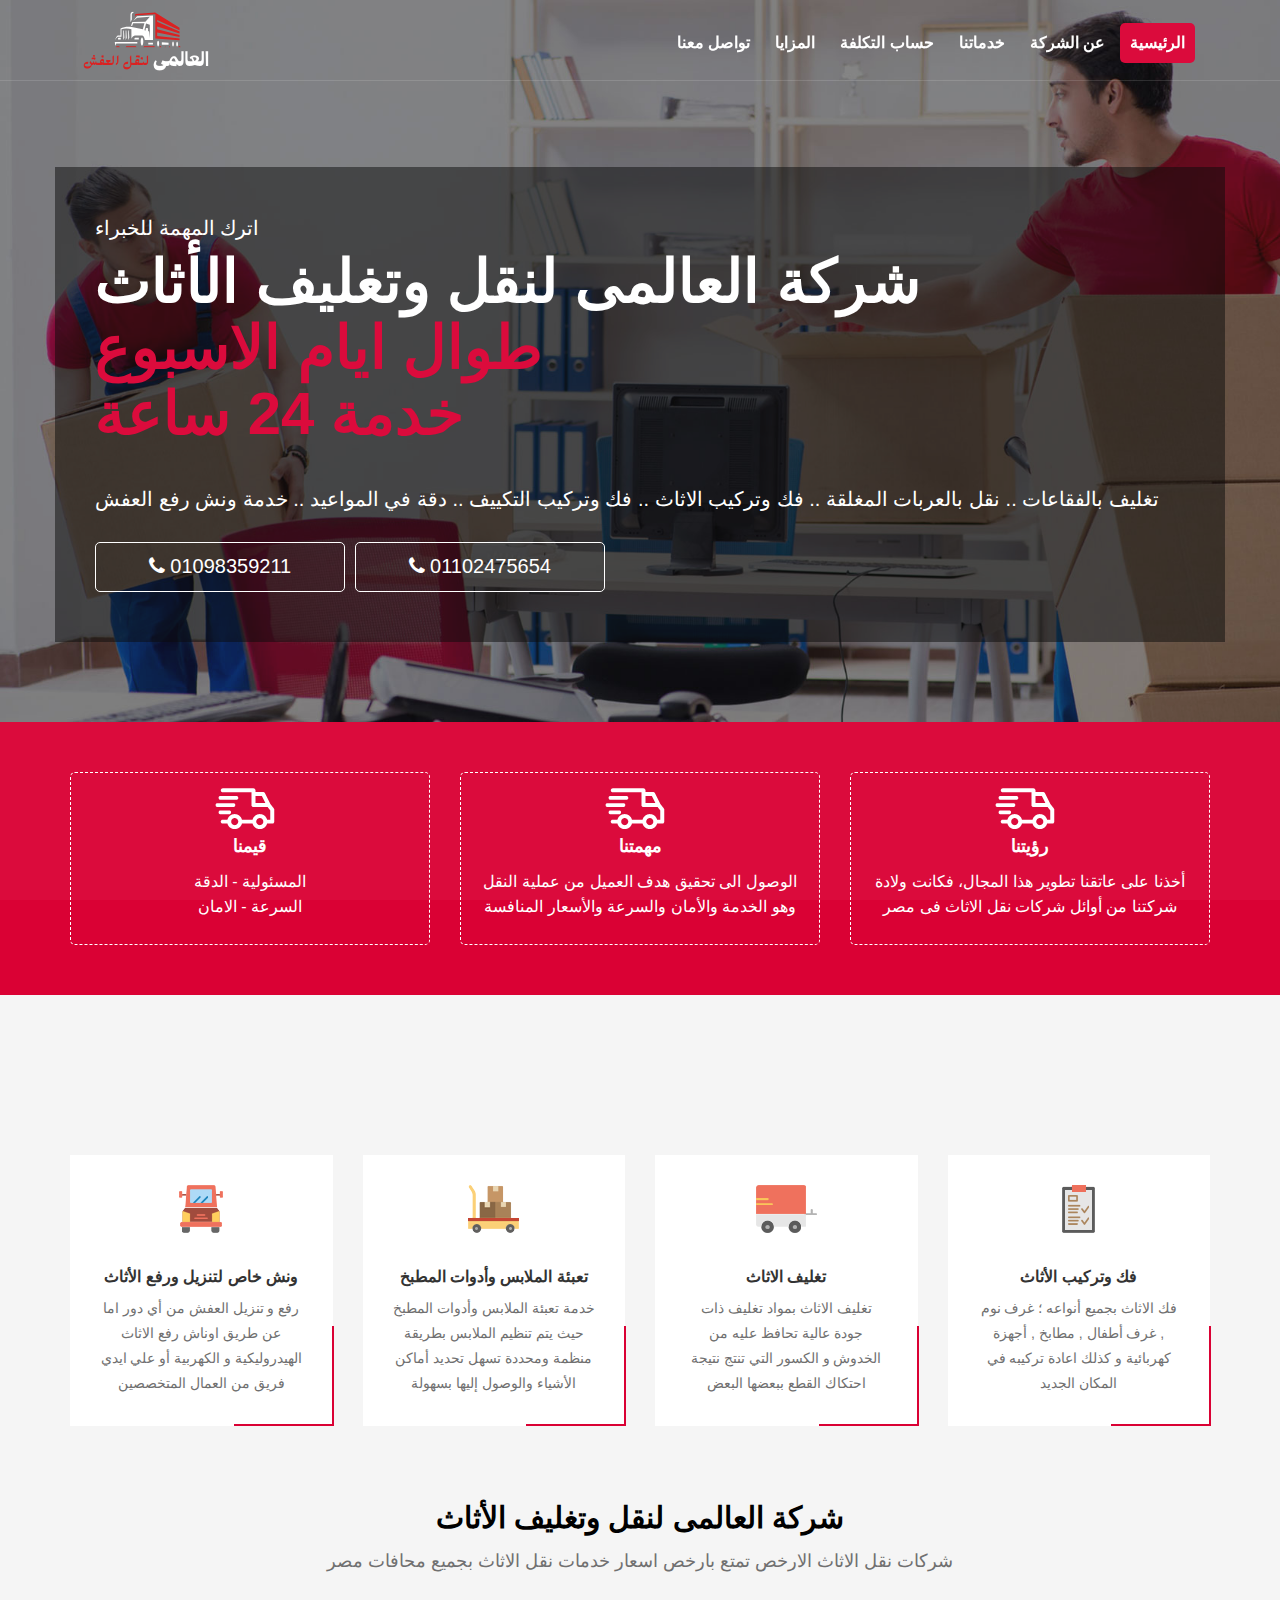
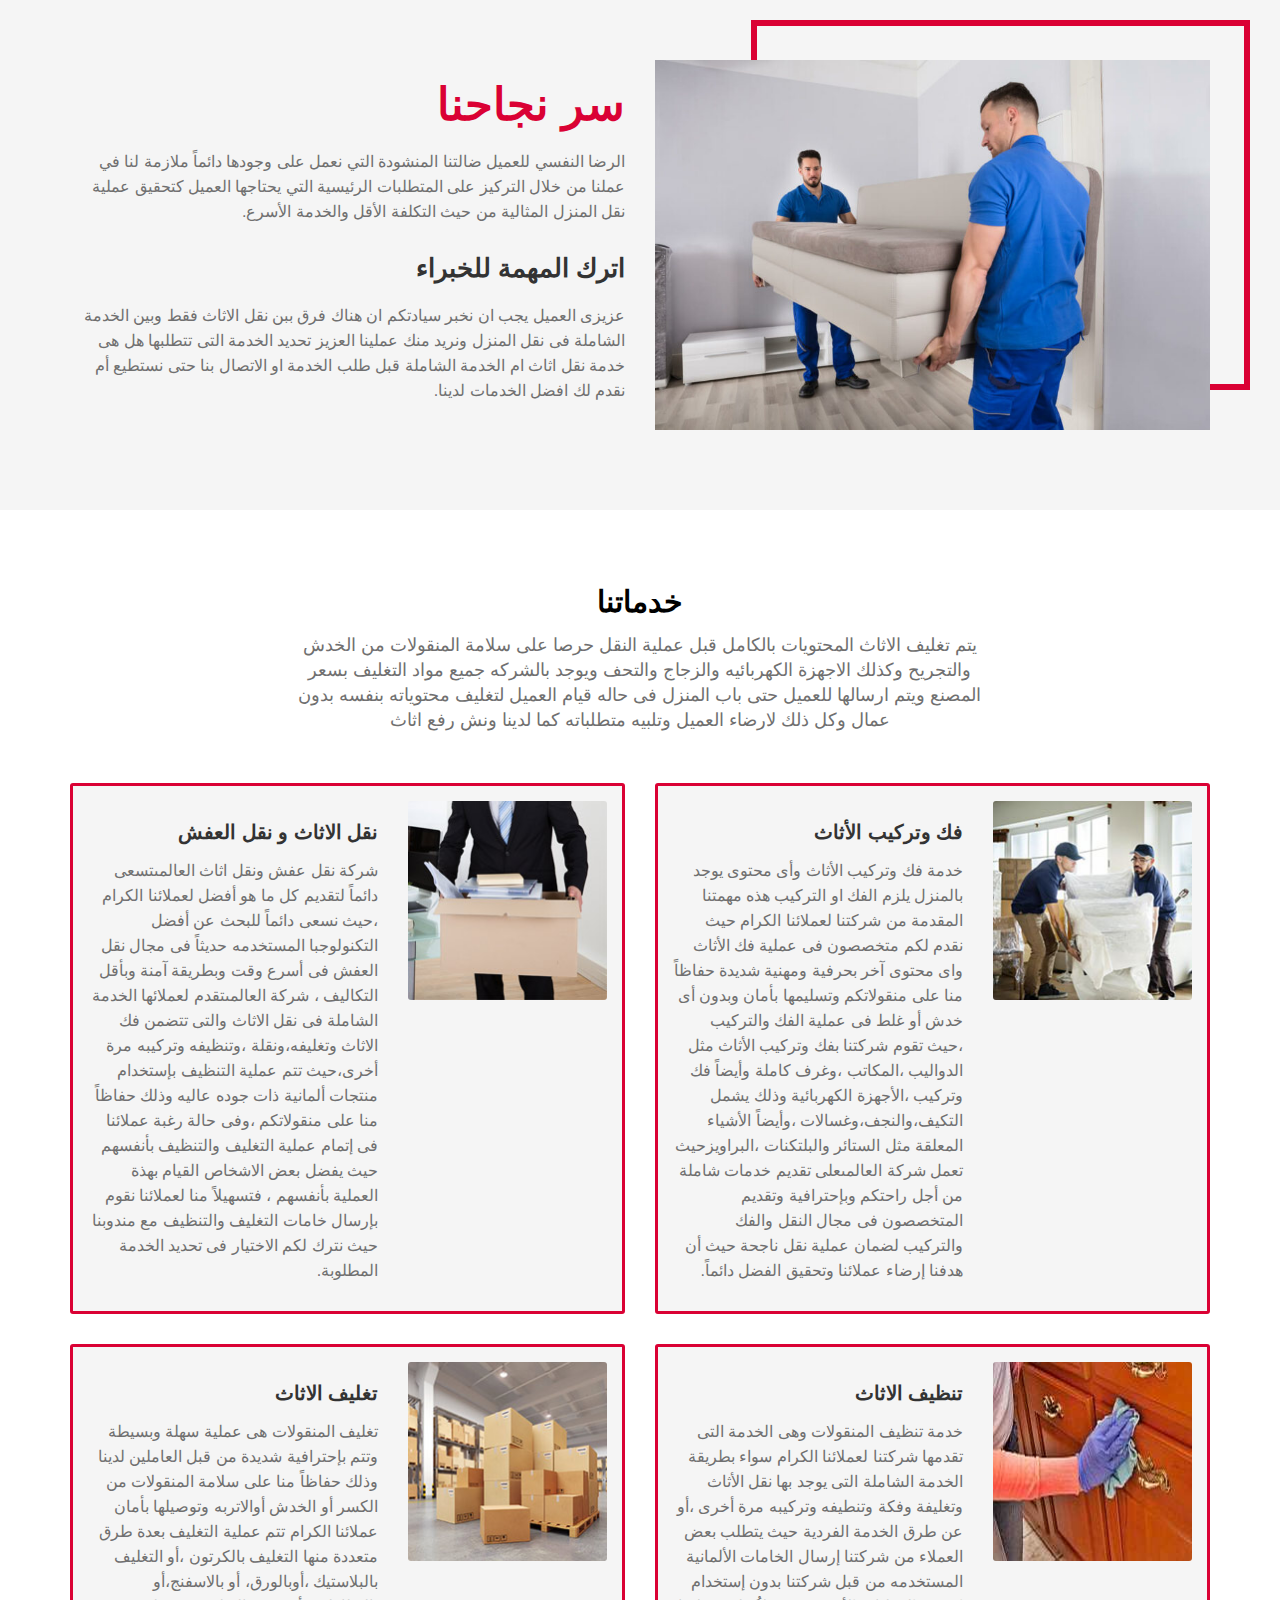
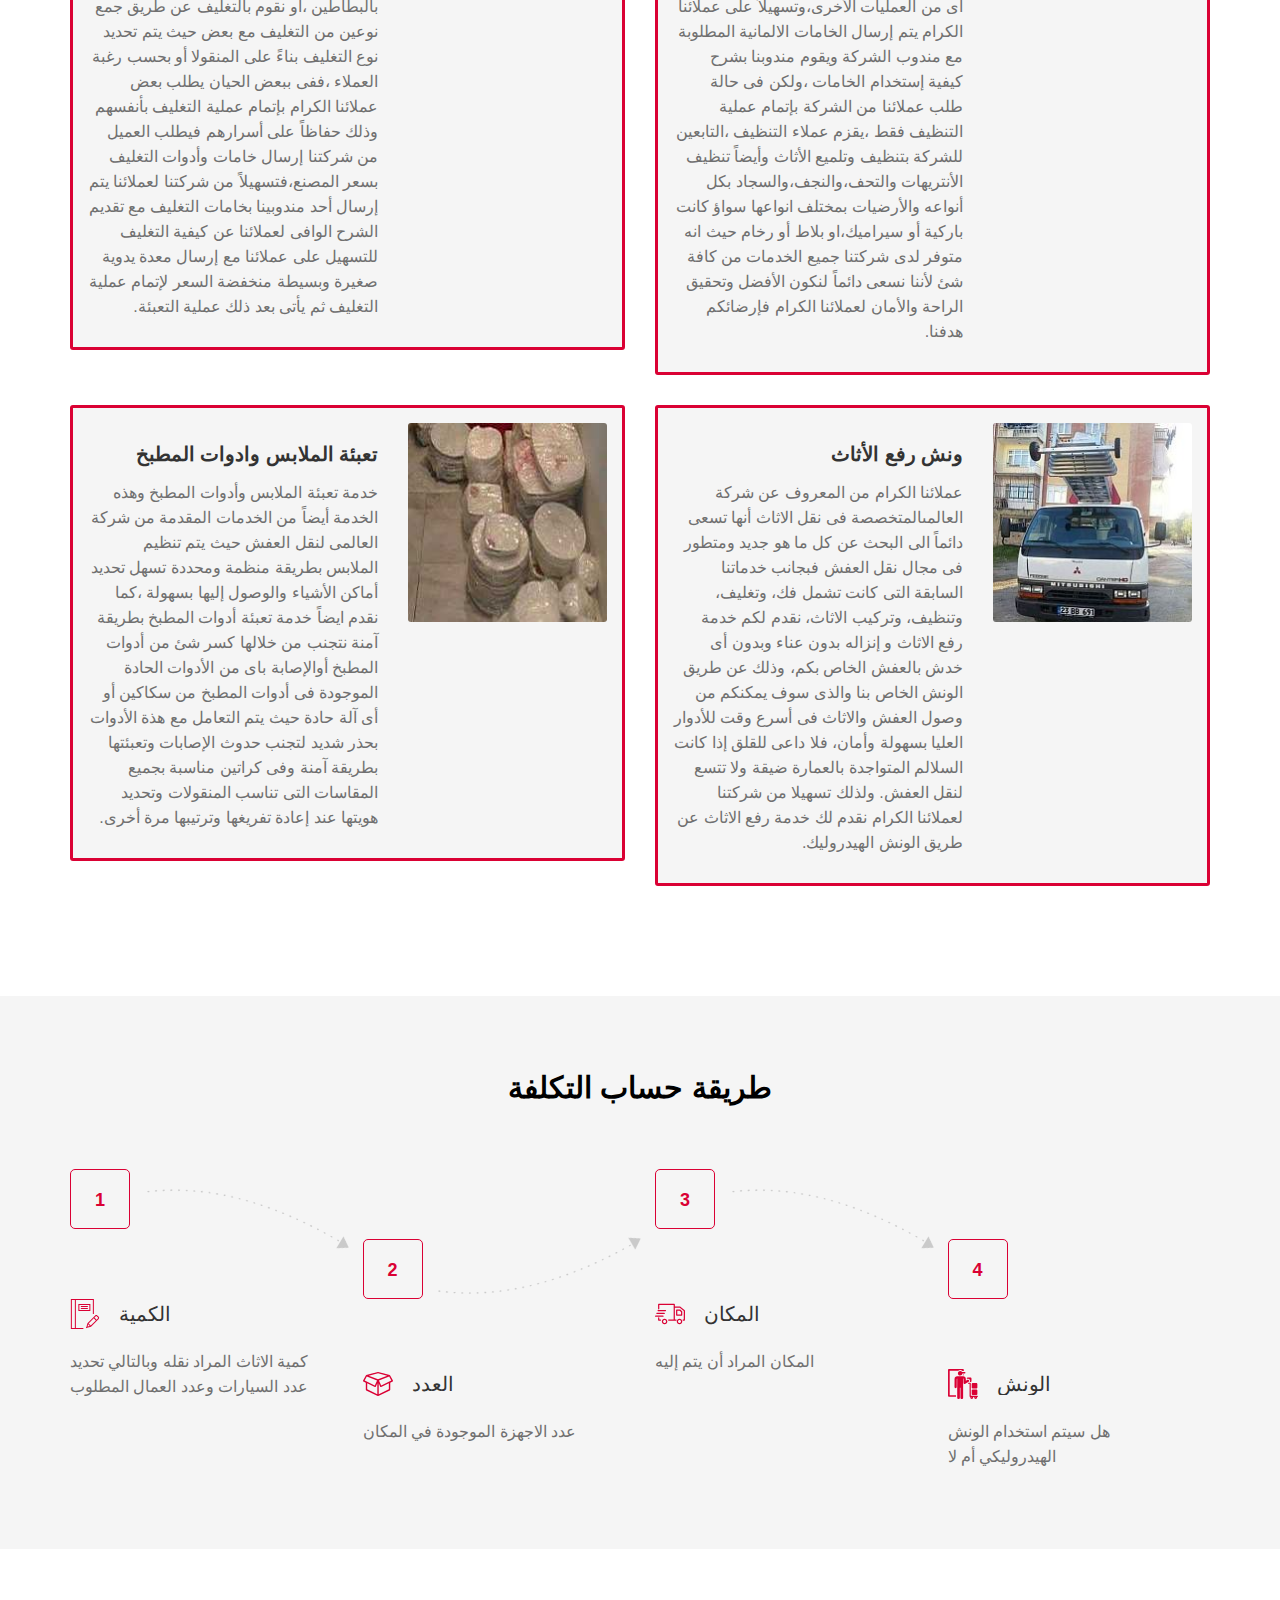
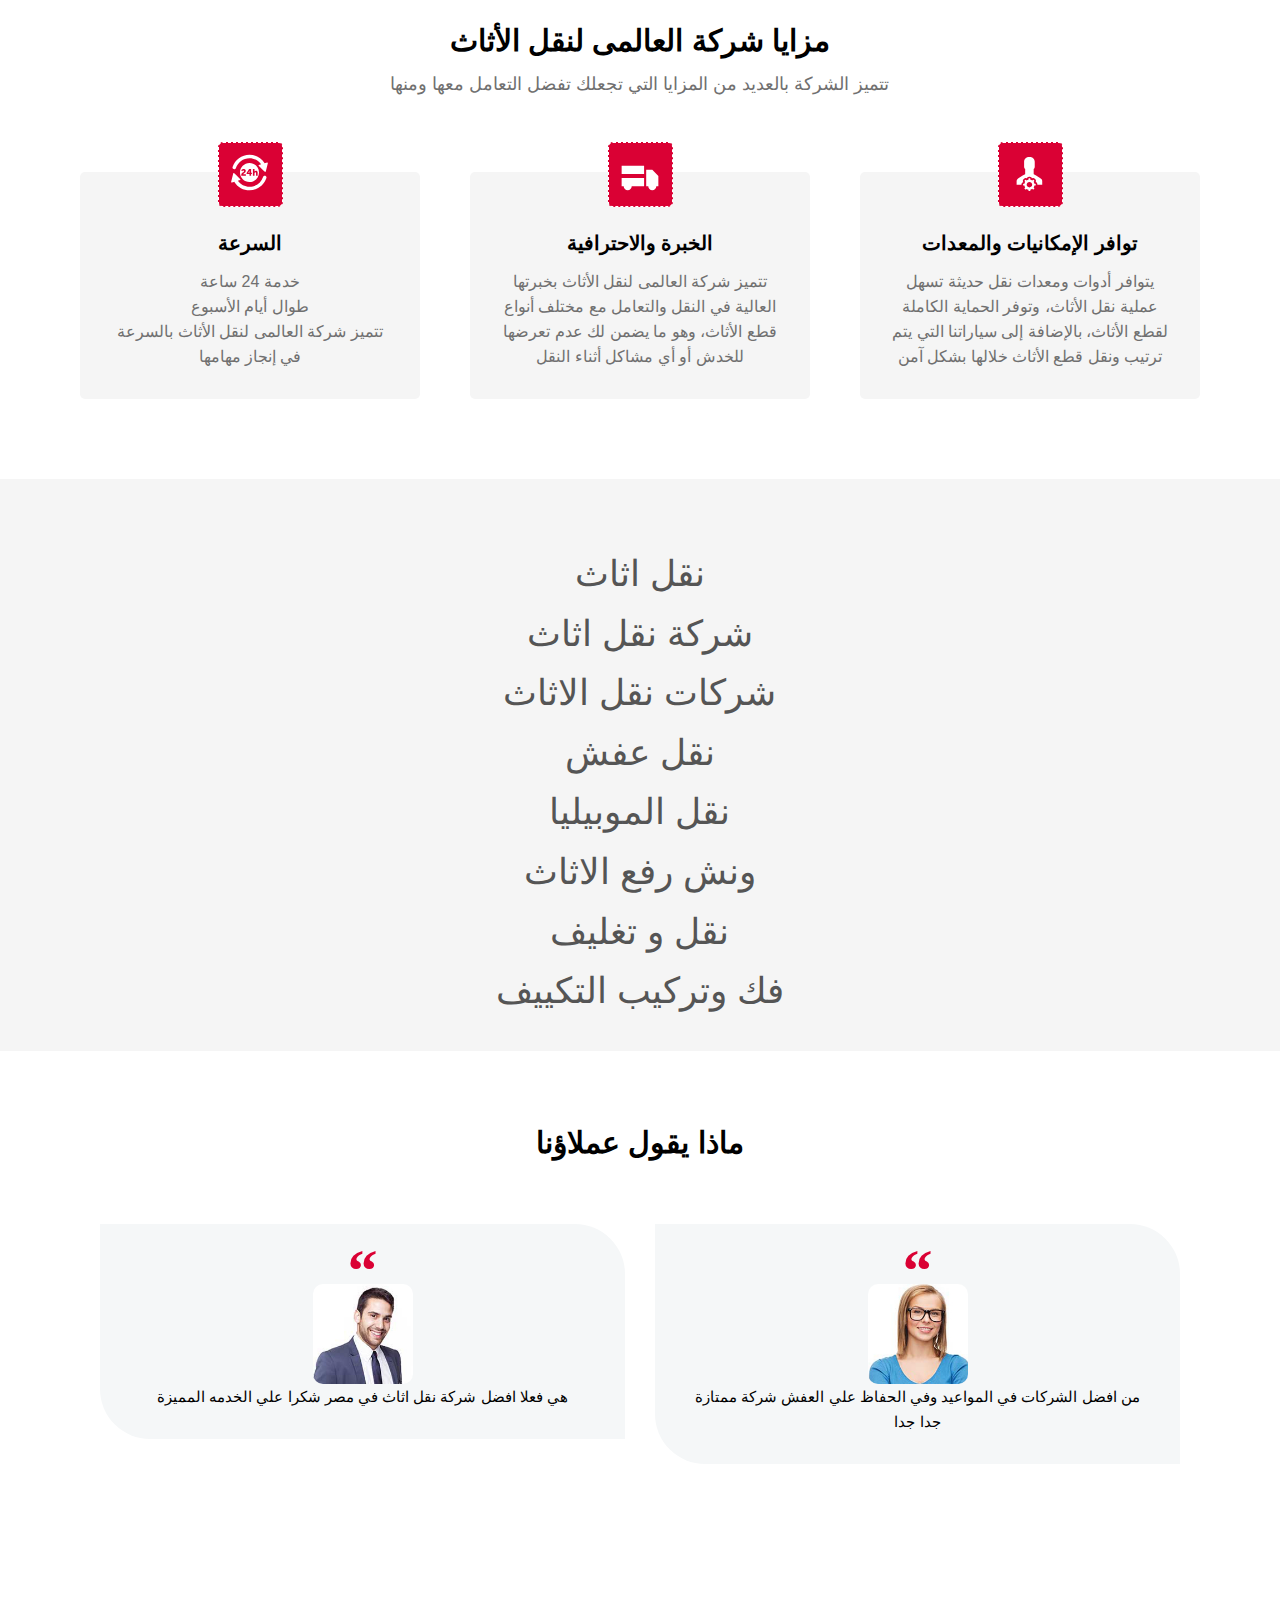
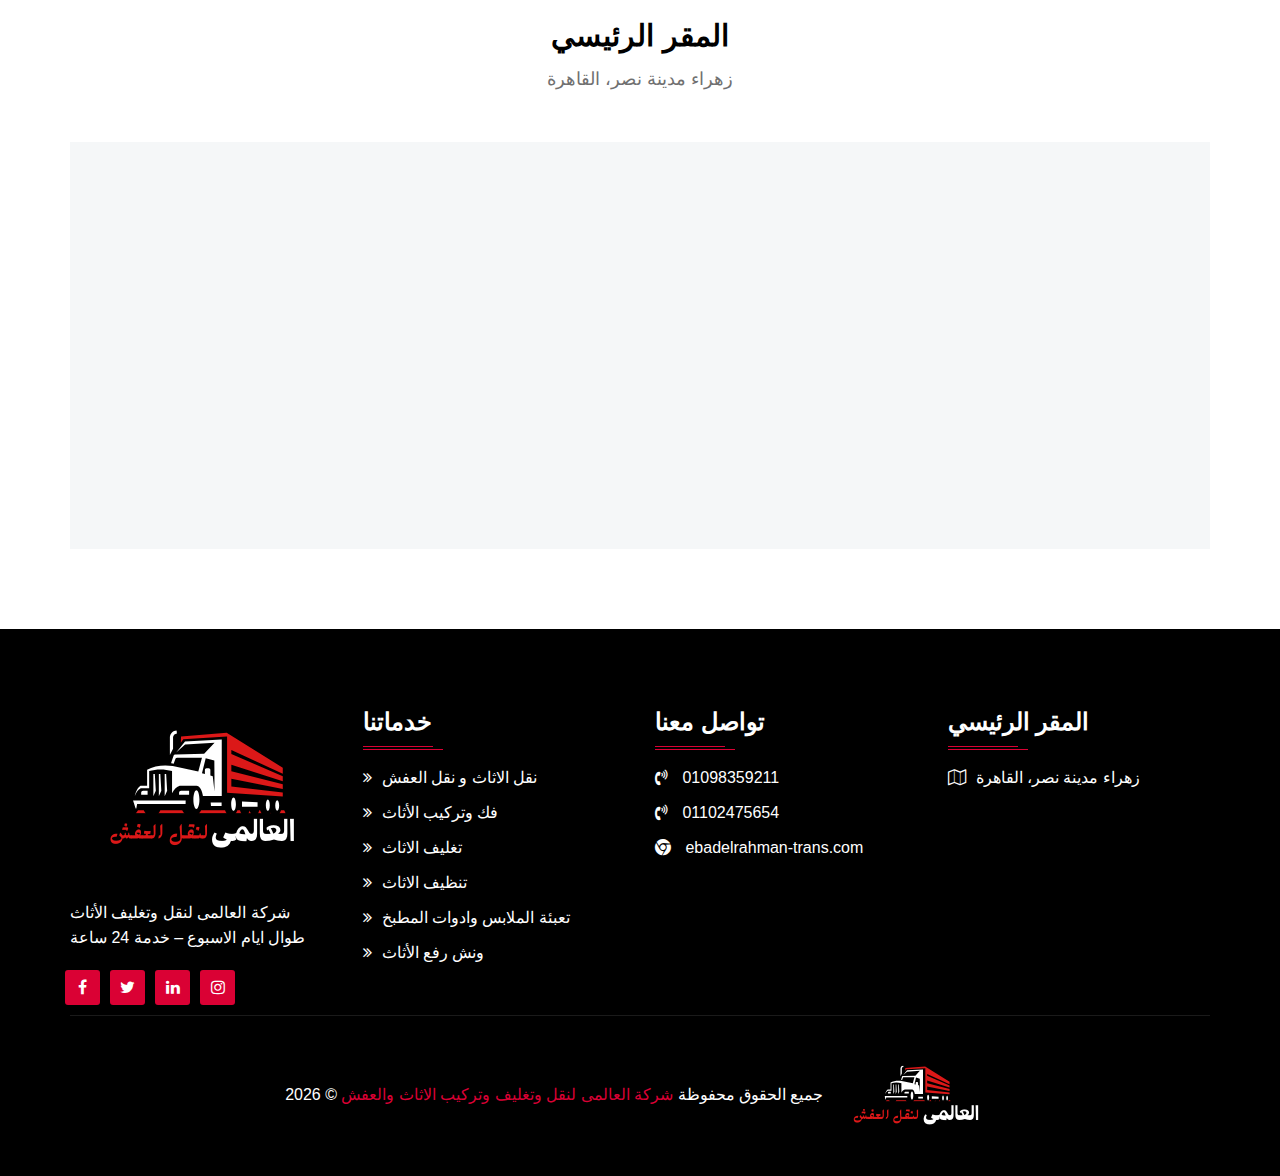
==== commit 1ae1790e: "Update index.htm" ====
--- a/index.htm
+++ b/index.htm
@@ -6,6 +6,16 @@
 <!--<![endif]-->
 <!-- BEGIN HEAD -->
 <head>
+
+<!-- Google Tag Manager -->
+<script>(function(w,d,s,l,i){w[l]=w[l]||[];w[l].push({'gtm.start':
+new Date().getTime(),event:'gtm.js'});var f=d.getElementsByTagName(s)[0],
+j=d.createElement(s),dl=l!='dataLayer'?'&l='+l:'';j.async=true;j.src=
+'https://www.googletagmanager.com/gtm.js?id='+i+dl;f.parentNode.insertBefore(j,f);
+})(window,document,'script','dataLayer','GTM-M24C8J7M');</script>
+<!-- End Google Tag Manager -->
+
+
     <meta charset="utf-8">
     <title>شركة العالمى لنقل وتغليف الأثاث</title>
     <meta content="width=device-width, initial-scale=1.0" name="viewport">
@@ -29,6 +39,11 @@
 </head>
 <body>
  
+
+<!-- Google Tag Manager (noscript) -->
+<noscript><iframe src="https://www.googletagmanager.com/ns.html?id=GTM-M24C8J7M"
+height="0" width="0" style="display:none;visibility:hidden"></iframe></noscript>
+<!-- End Google Tag Manager (noscript) -->
   
     <div id="mv_preloader_wrapper">
         <div id="mv_preloader_box">
@@ -745,4 +760,4 @@
     </script>
     <!--script end-->
 </body>
-</html>+</html>
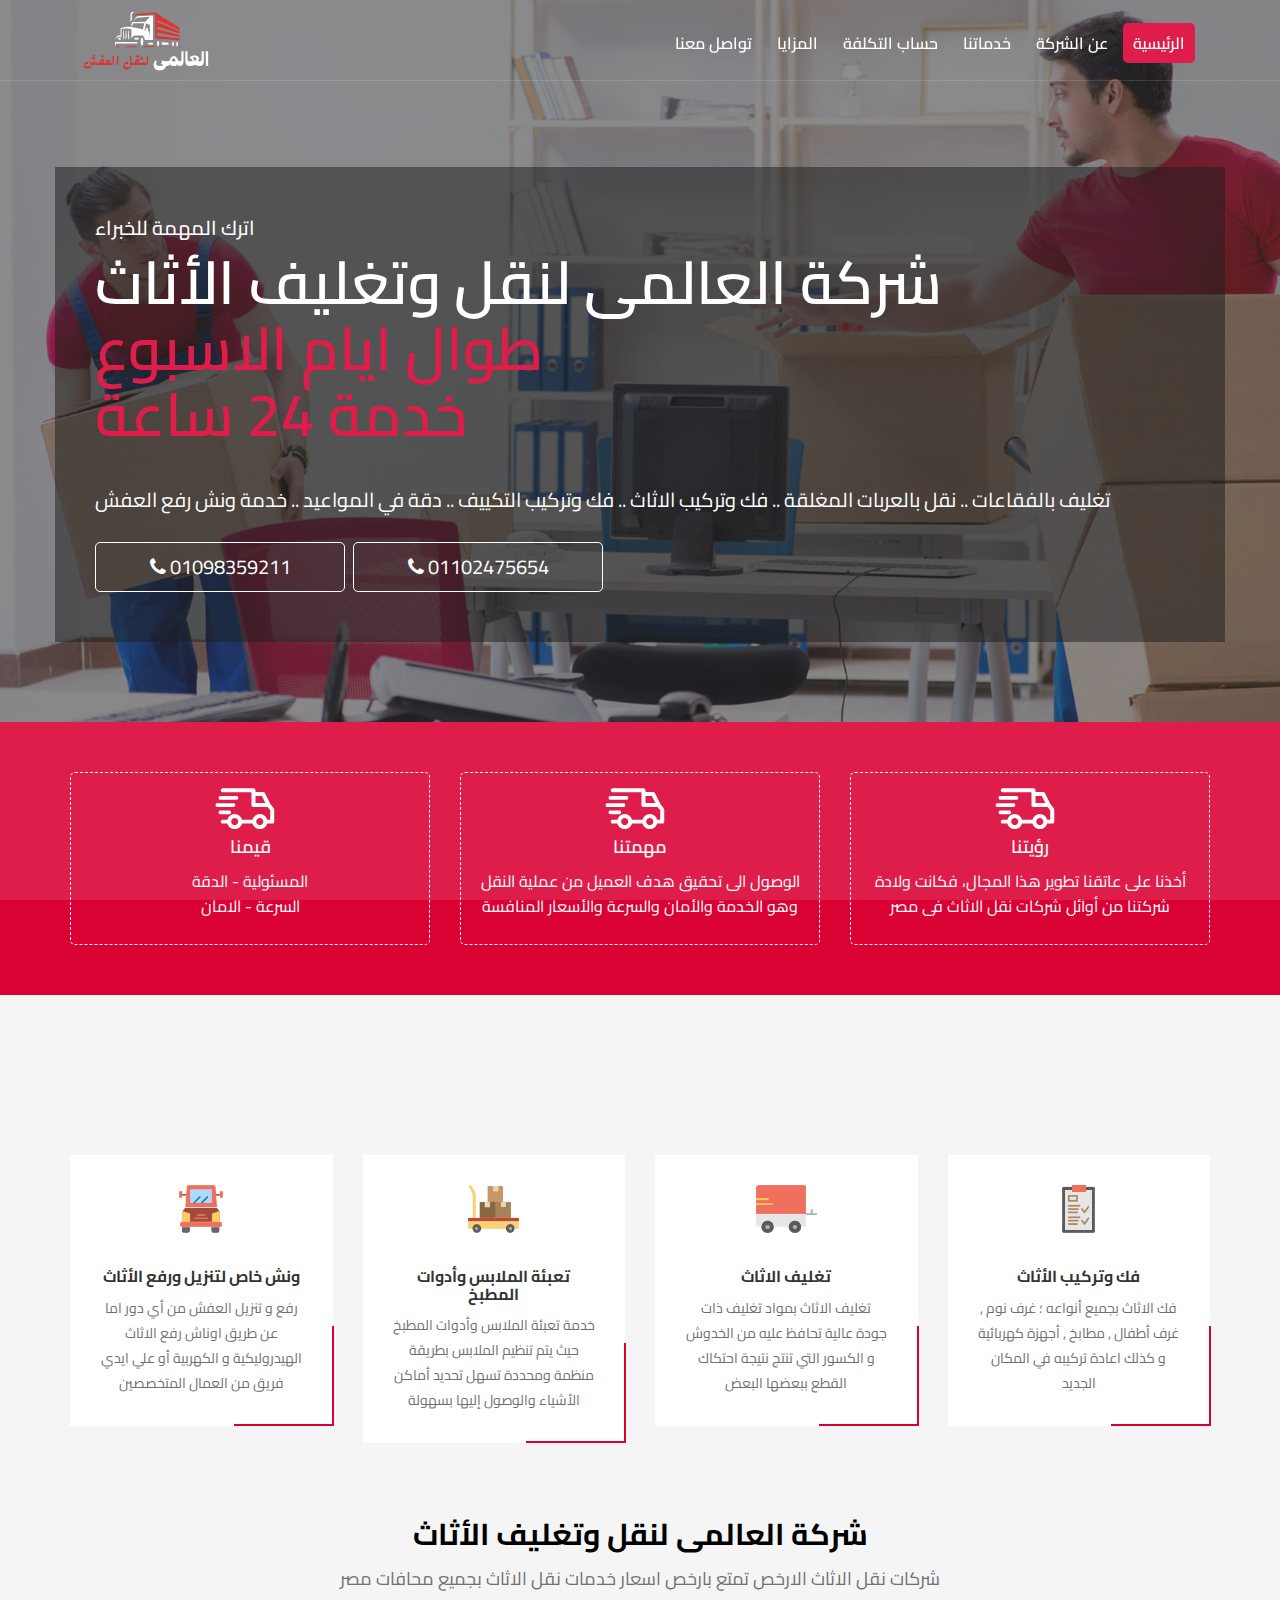
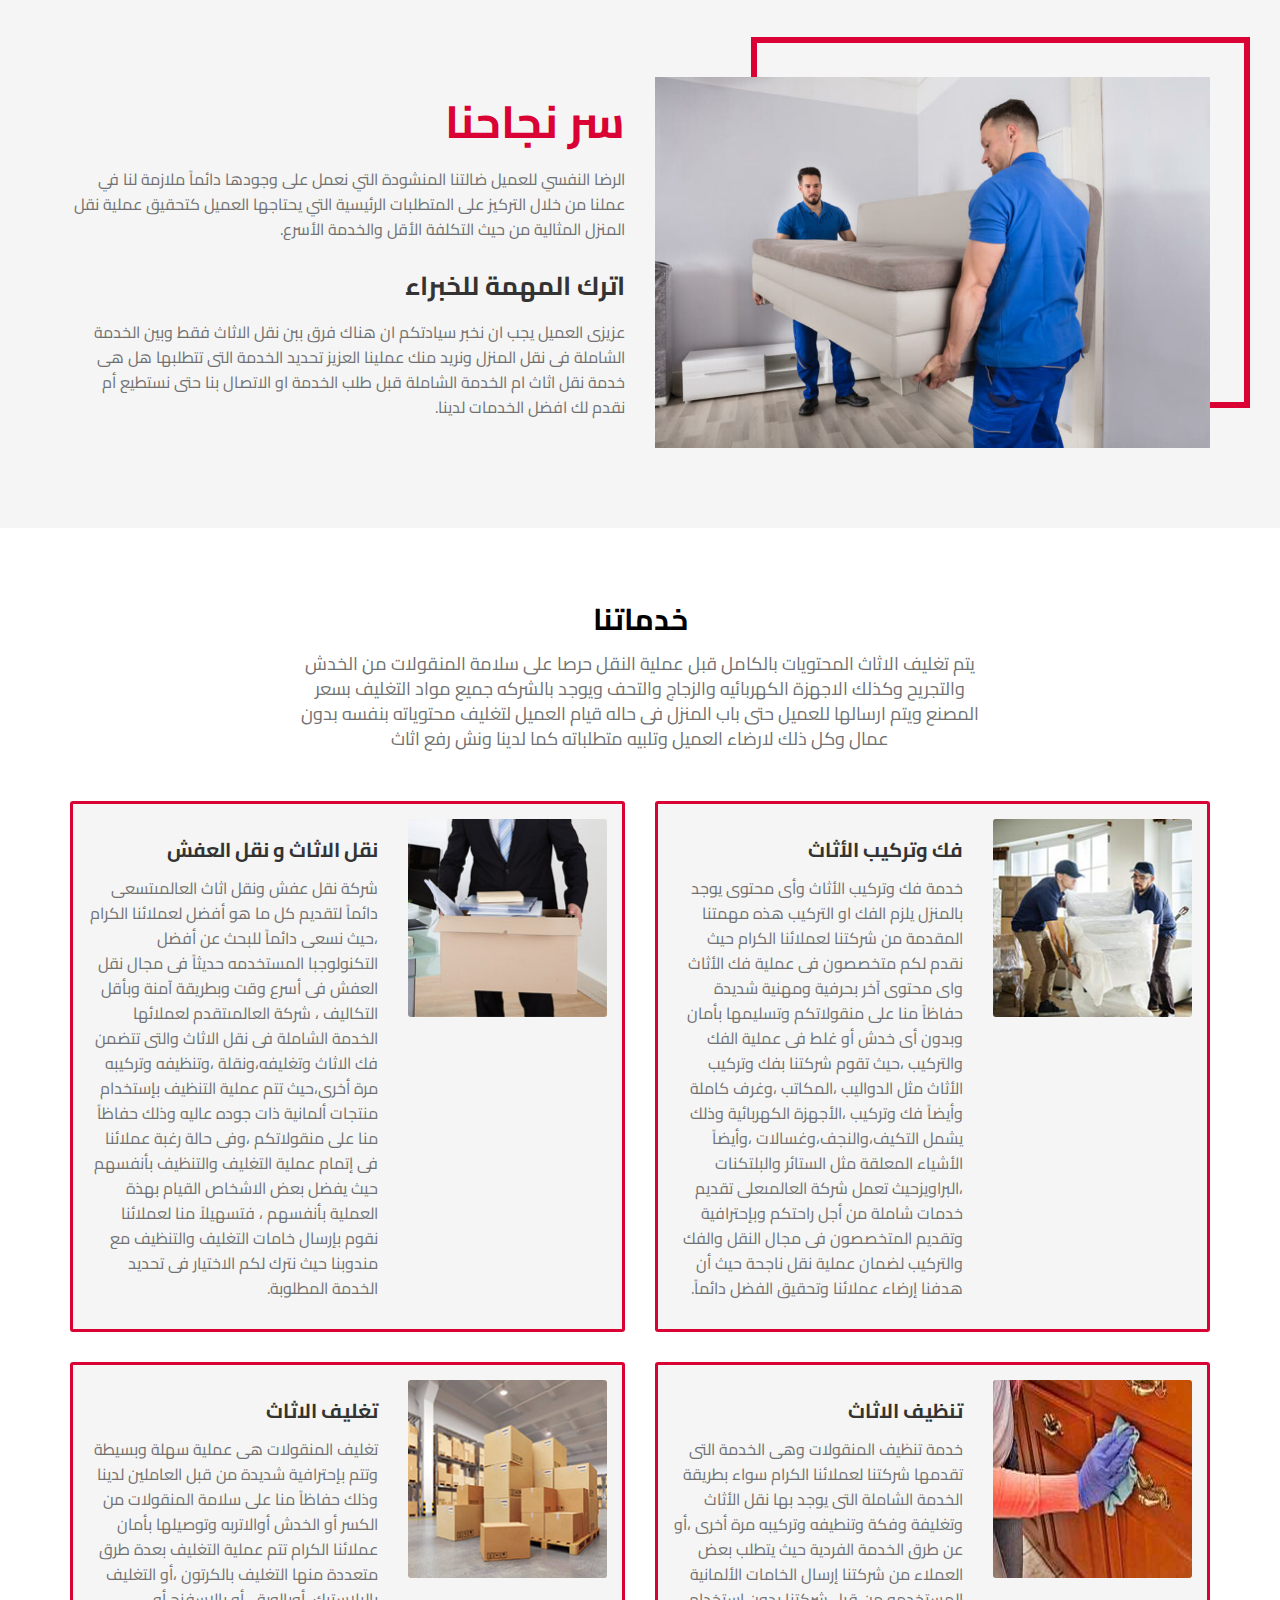
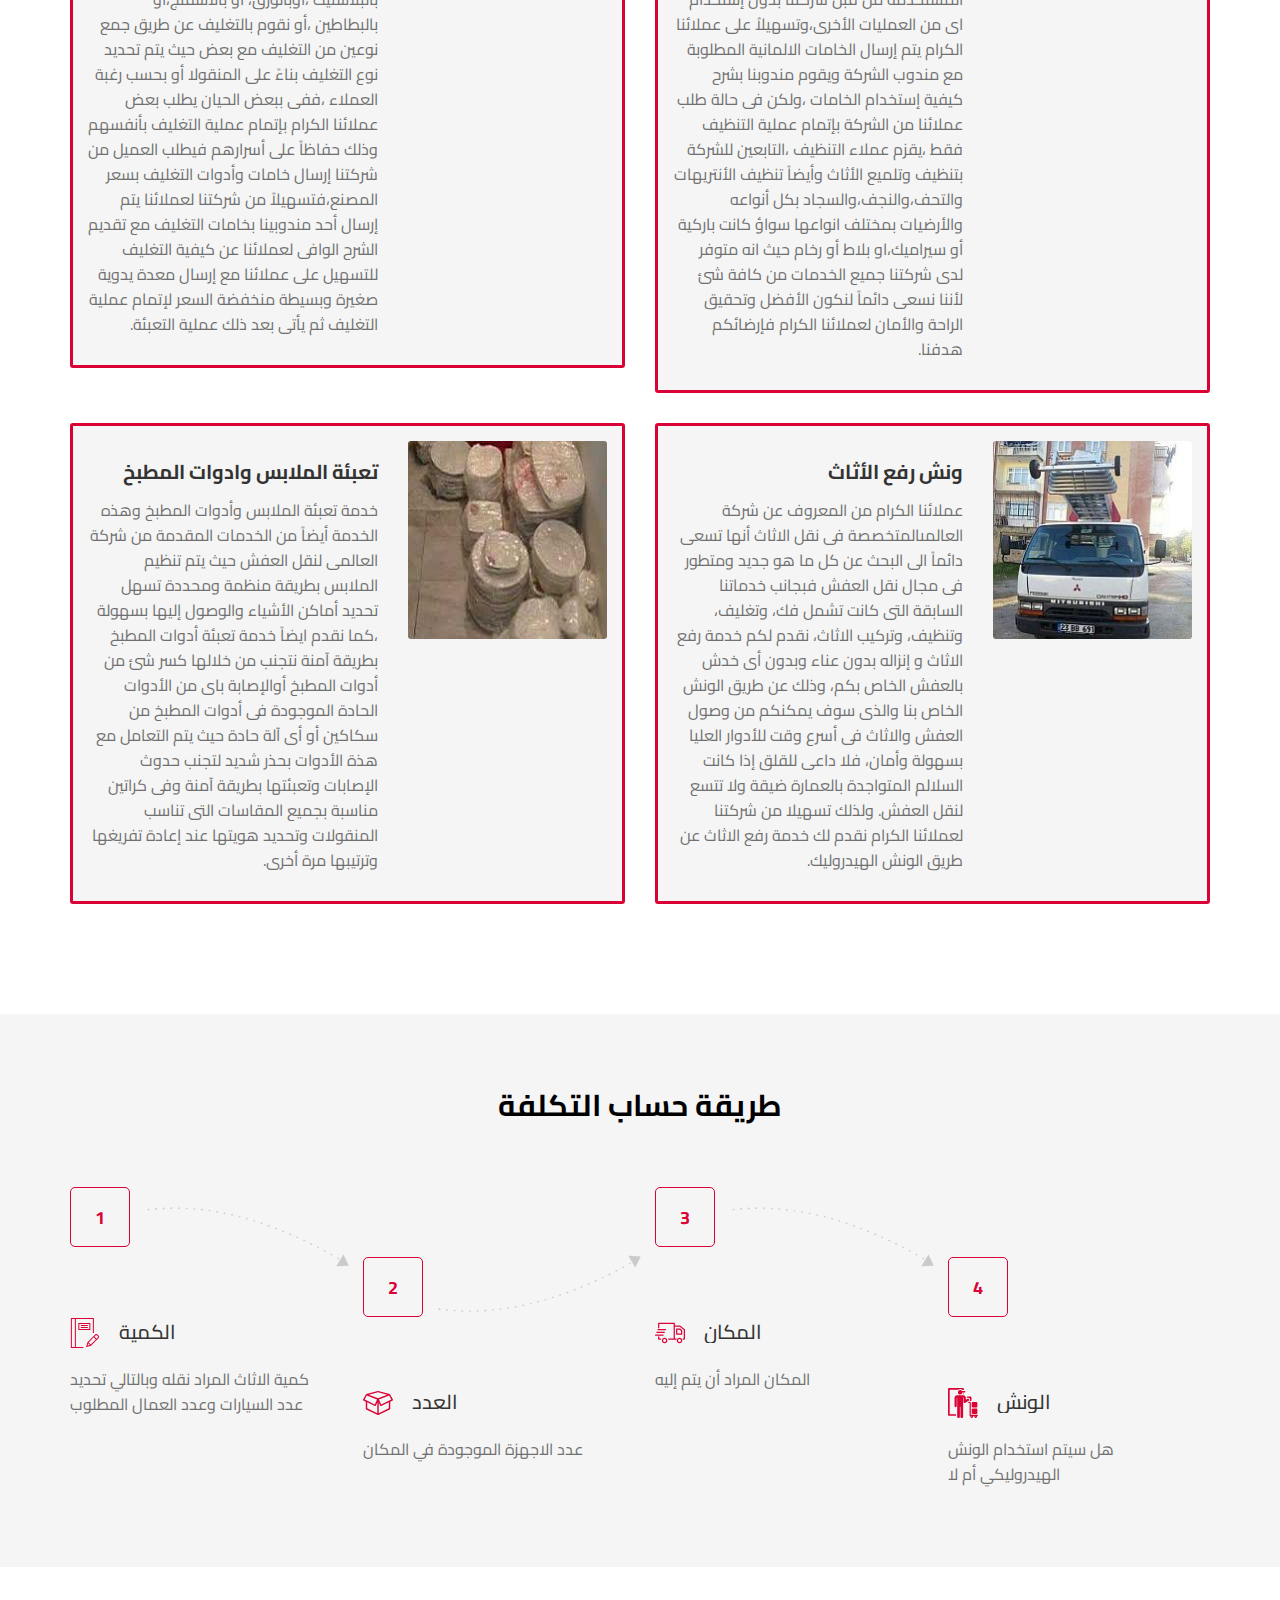
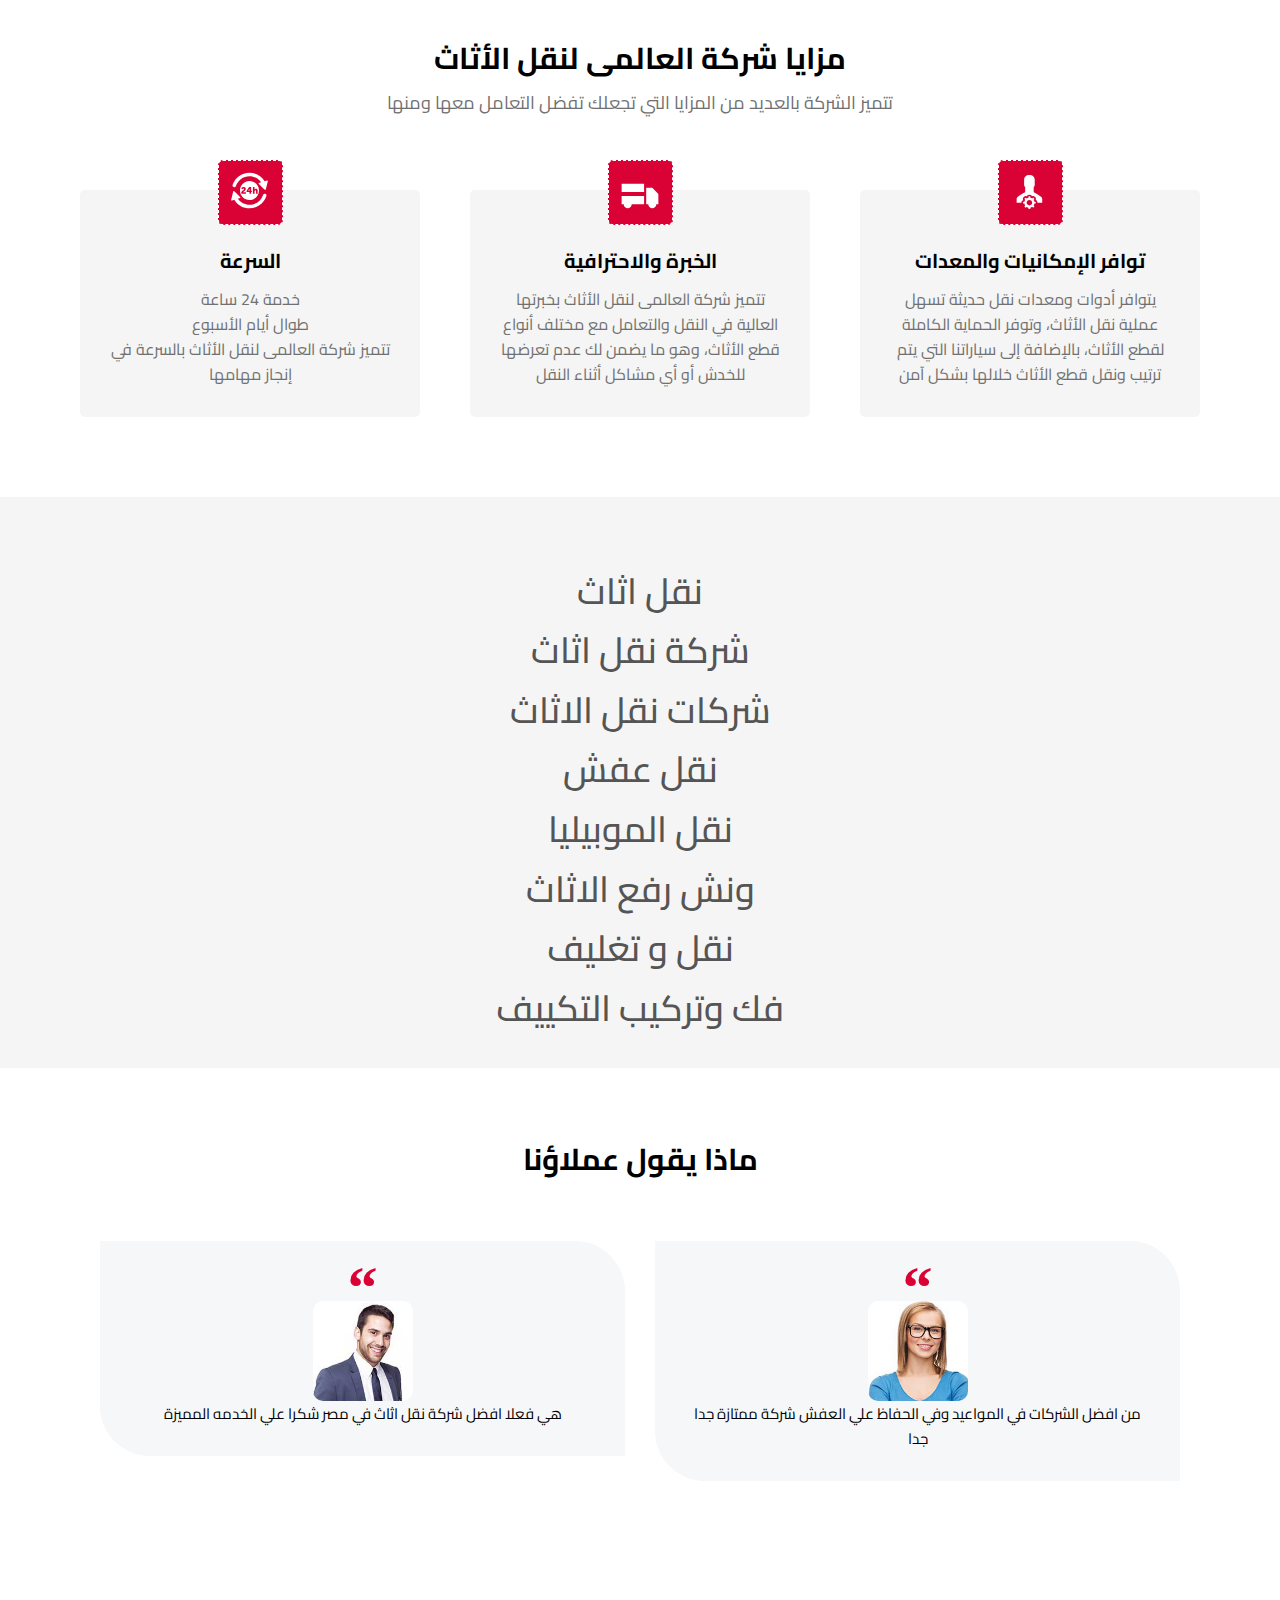
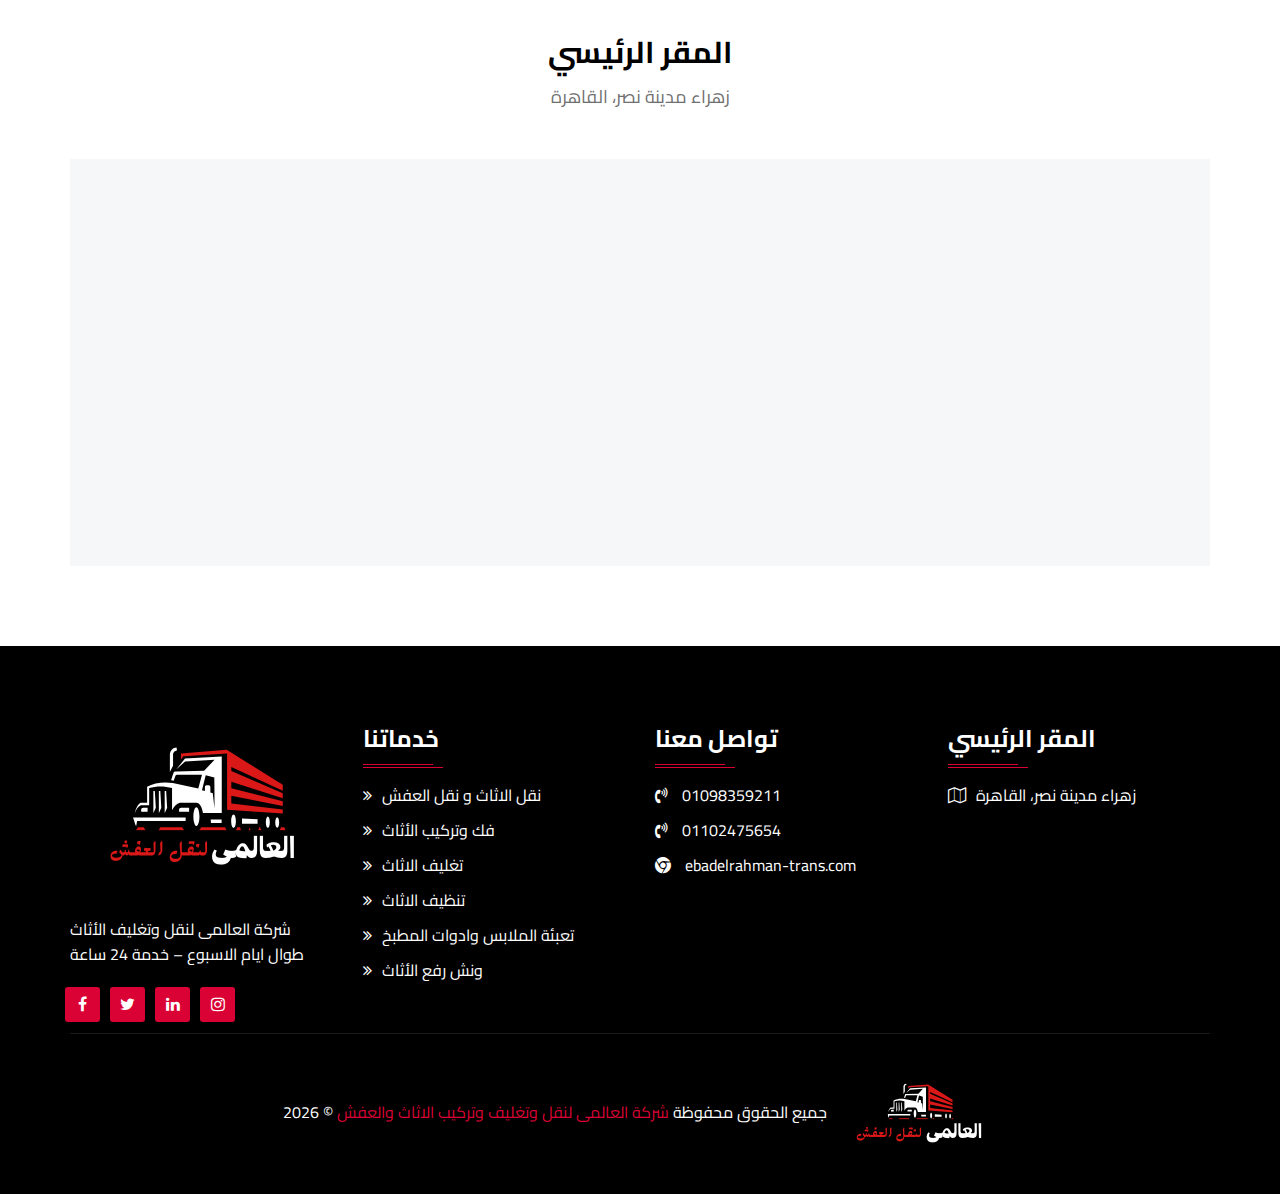
==== commit 7f1a564c: "Update index.htm" ====
--- a/index.htm
+++ b/index.htm
@@ -27,7 +27,8 @@
     <link href="css/bootstrap.css" rel="stylesheet" type="text/css">
     <link href="css/bootstrap-datepicker.min.css" rel="stylesheet" type="text/css">
     <link href="css/animate.css" rel="stylesheet" type="text/css">
-    <link href="css-1?family=Cairo" rel="stylesheet">
+   <link href="https://fonts.googleapis.com/css2?family=Cairo&display=swap" rel="stylesheet">
+
     <link href="css/font-awesome.css" rel="stylesheet" type="text/css">
     <link href="css/fonts.css" rel="stylesheet" type="text/css">
     <link href="js/plugins/owl/owl.carousel.css" rel="stylesheet" type="text/css">
